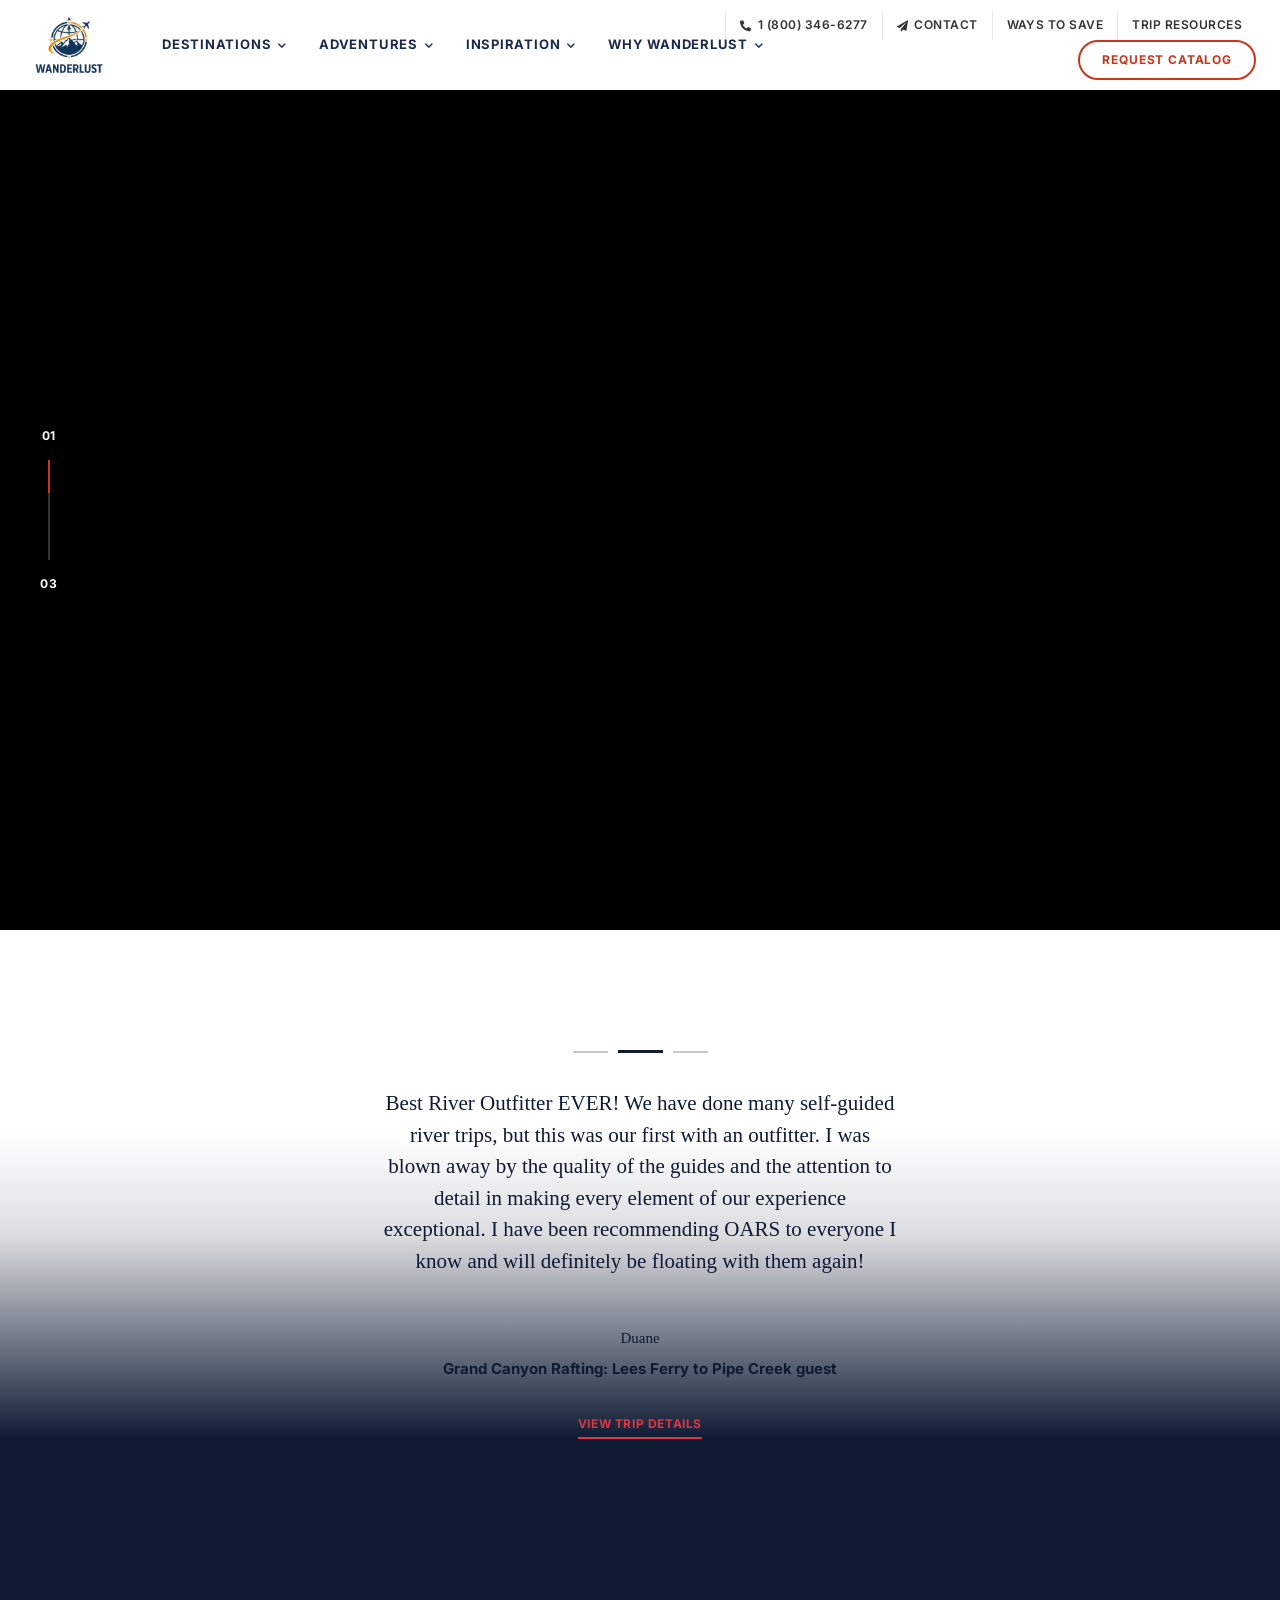
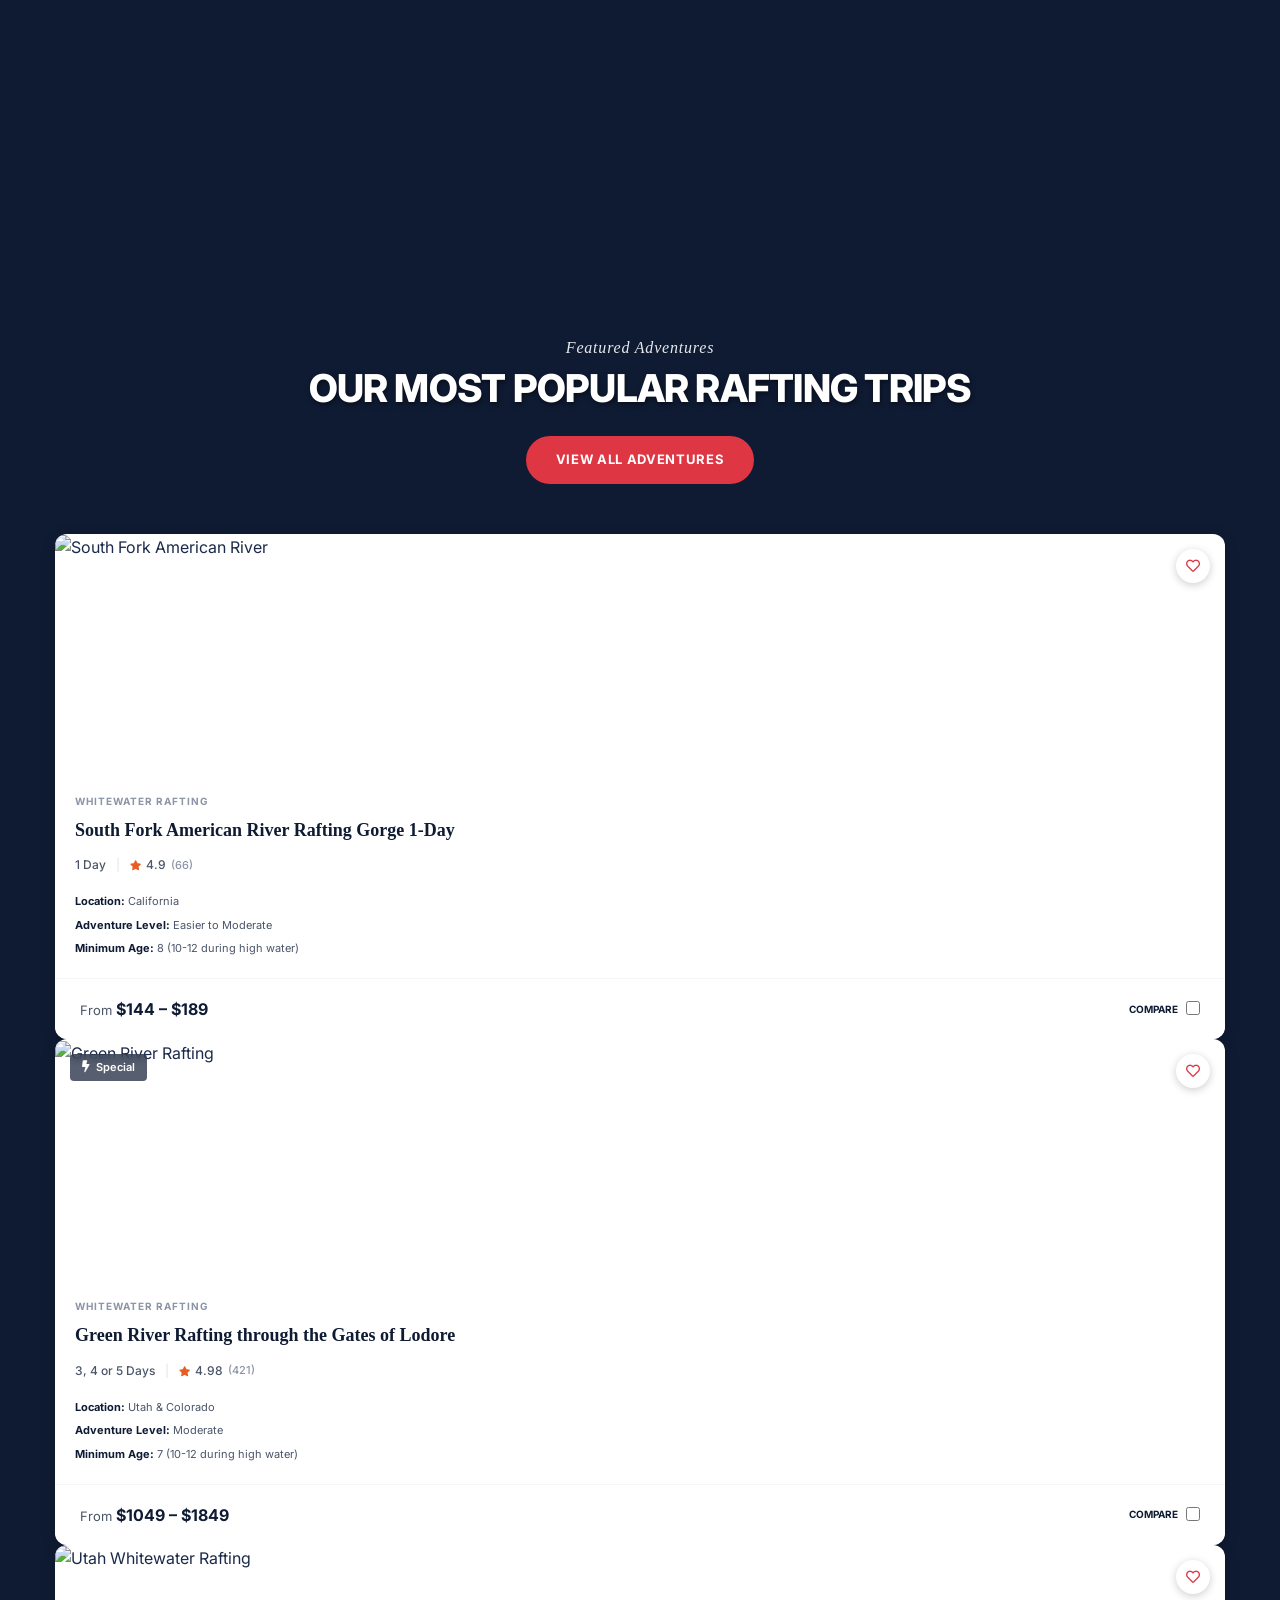
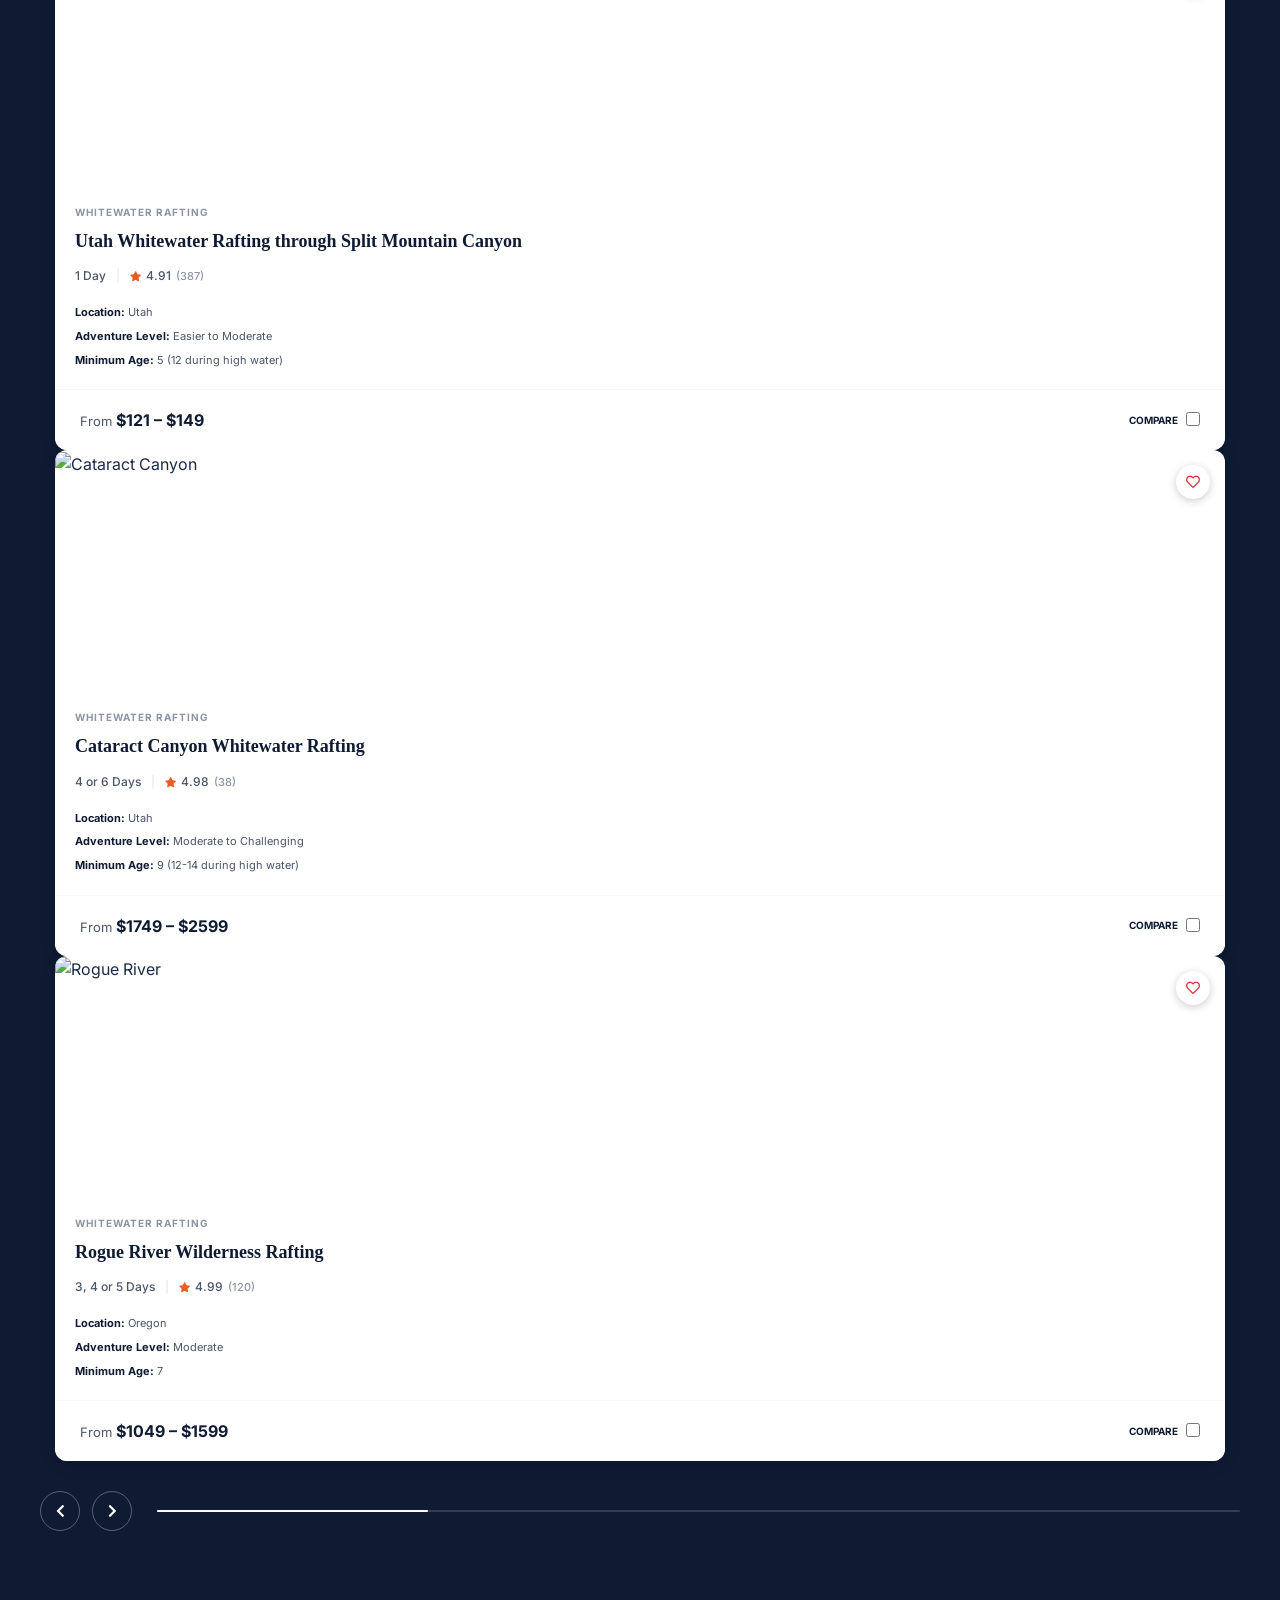
==== index.html @ 6ab1f6bd "first commit" ====
<!DOCTYPE html>
<html lang="en">

<head>
    <meta charset="UTF-8">
    <meta name="viewport" content="width=device-width, initial-scale=1.0">
    <title>Wanderlust Travel — Explore the World</title>
    <meta name="description"
        content="Discover breathtaking destinations, thrilling adventures, and unforgettable travel experiences with Wanderlust Travel.">

    <!-- Favicon -->
    <link rel="icon" href="image/logo.png" type="image/png">

    <!-- Google Fonts -->
    <link href="https://fonts.googleapis.com/css2?family=Inter:wght@300;400;500;600;700;800&display=swap"
        rel="stylesheet">

    <!-- Bootstrap 4.6 CSS -->
    <link rel="stylesheet" href="https://cdn.jsdelivr.net/npm/bootstrap@4.6.2/dist/css/bootstrap.min.css">

    <!-- Font Awesome -->
    <link rel="stylesheet" href="https://cdnjs.cloudflare.com/ajax/libs/font-awesome/5.15.4/css/all.min.css">

    <!-- Slick Slider CSS -->
    <link rel="stylesheet" type="text/css" href="https://cdn.jsdelivr.net/npm/slick-carousel@1.8.1/slick/slick.css" />
    <link rel="stylesheet" type="text/css"
        href="https://cdn.jsdelivr.net/npm/slick-carousel@1.8.1/slick/slick-theme.css" />

    <!-- Custom CSS -->
    <link rel="stylesheet" href="css/style.css">
</head>

<body>

    <!-- ====== HEADER ====== -->
    <header class="site-header" id="site-header">
        <div class="header-inner">

            <!-- Left: Logo + Nav -->
            <div class="header-left">

                <!-- Logo -->
                <a href="index.html" class="header-logo" id="header-logo">
                    <img src="image/logo.png" alt="Wanderlust Travel">
                </a>

                <!-- Primary Nav -->
                <nav class="primary-nav" id="primary-nav">
                    <ul class="primary-nav__list">

                        <li class="primary-nav__item">
                            <a href="#" class="primary-nav__link">
                                Destinations <i class="fas fa-chevron-down"></i>
                            </a>
                            <ul class="primary-nav__dropdown">
                                <li><a href="#" class="primary-nav__dropdown-link">Asia</a></li>
                                <li><a href="#" class="primary-nav__dropdown-link">Europe</a></li>
                                <li><a href="#" class="primary-nav__dropdown-link">Africa</a></li>
                                <li><a href="#" class="primary-nav__dropdown-link">South America</a></li>
                                <li><a href="#" class="primary-nav__dropdown-link">North America</a></li>
                                <li><a href="#" class="primary-nav__dropdown-link">Australia &amp; Oceania</a></li>
                            </ul>
                        </li>

                        <li class="primary-nav__item">
                            <a href="#" class="primary-nav__link">
                                Adventures <i class="fas fa-chevron-down"></i>
                            </a>
                            <ul class="primary-nav__dropdown">
                                <li><a href="#" class="primary-nav__dropdown-link">Rafting</a></li>
                                <li><a href="#" class="primary-nav__dropdown-link">Hiking &amp; Trekking</a></li>
                                <li><a href="#" class="primary-nav__dropdown-link">Safari Tours</a></li>
                                <li><a href="#" class="primary-nav__dropdown-link">Wildlife &amp; Nature</a></li>
                                <li><a href="#" class="primary-nav__dropdown-link">Cultural Journeys</a></li>
                            </ul>
                        </li>

                        <li class="primary-nav__item">
                            <a href="#" class="primary-nav__link">
                                Inspiration <i class="fas fa-chevron-down"></i>
                            </a>
                            <ul class="primary-nav__dropdown">
                                <li><a href="#" class="primary-nav__dropdown-link">Travel Stories</a></li>
                                <li><a href="#" class="primary-nav__dropdown-link">Photo Gallery</a></li>
                                <li><a href="#" class="primary-nav__dropdown-link">Travel Blog</a></li>
                                <li><a href="#" class="primary-nav__dropdown-link">Videos</a></li>
                            </ul>
                        </li>

                        <li class="primary-nav__item">
                            <a href="#" class="primary-nav__link">
                                Why Wanderlust <i class="fas fa-chevron-down"></i>
                            </a>
                            <ul class="primary-nav__dropdown">
                                <li><a href="#" class="primary-nav__dropdown-link">About Us</a></li>
                                <li><a href="#" class="primary-nav__dropdown-link">Our Guides</a></li>
                                <li><a href="#" class="primary-nav__dropdown-link">Testimonials</a></li>
                                <li><a href="#" class="primary-nav__dropdown-link">Safety &amp; Trust</a></li>
                            </ul>
                        </li>
                    </ul>

                    <!-- Mobile utility links (shown inside nav on mobile) -->
                    <div class="mobile-utils">
                        <a href="tel:+18003466277"><i class="fas fa-phone-alt"></i> 1 (800) 346-6277</a>
                        <a href="#"><i class="fas fa-paper-plane"></i> Contact</a>
                        <a href="#"><i class="fas fa-tag"></i> Ways to Save</a>
                        <a href="#"><i class="fas fa-book-open"></i> Trip Resources</a>
                    </div>

                    <!-- Mobile CTA -->
                    <a href="#" class="header-cta mobile-cta">Request Catalog</a>
                </nav>
            </div>

            <!-- Right: Utility links + CTA -->
            <div class="header-right">
                <div class="header-utils">
                    <a href="tel:+18003466277" class="header-utils__item">
                        <i class="fas fa-phone-alt"></i>
                        1 (800) 346-6277
                    </a>
                    <a href="#" class="header-utils__item">
                        <i class="fas fa-paper-plane"></i>
                        Contact
                    </a>
                    <a href="#" class="header-utils__item">
                        Ways to Save
                    </a>
                    <a href="#" class="header-utils__item">
                        Trip Resources
                    </a>
                </div>
                <a href="#" class="header-cta desktop-cta" id="header-cta">Request Catalog</a>
            </div>

            <!-- Mobile Hamburger -->
            <button class="mobile-toggle" id="mobile-toggle" aria-label="Toggle Navigation">
                <span></span>
                <span></span>
                <span></span>
            </button>
        </div>
    </header>

    <!-- Colorful Stripe -->
    <div class="header-stripe">
        <span></span>
        <span></span>
        <span></span>
        <span></span>
        <span></span>
    </div>

    <!-- Nav Overlay (mobile) -->
    <div class="nav-overlay" id="nav-overlay"></div>


    <!-- ====== HERO SLIDER ====== -->
    <section class="hero-section">
        <div class="hero-slider" id="hero-slider">
            <!-- Slide 1 -->
            <div class="hero-slide">
                <div class="hero-slide-bg"
                    style="background-image: url('https://media.oars.com/wp-content/uploads/2026/02/03142142/MFS-homepage26-1-1680x900.jpg');">
                </div>
                <div class="hero-slide-overlay"></div>
                <div class="hero-slide-inner">
                    <div class="hero-title-wrapper">
                        <h1 class="hero-title">THE WORLD'S BEST<br>RAFTING ADVENTURES</h1>
                    </div>
                    <div class="hero-details-wrapper">
                        <div class="hero-details-line"></div>
                        <div class="hero-details">
                            <h3 class="hero-details-title">Explore Grand Canyon with OARS</h3>
                            <p class="hero-details-location">Location: <span>Grand Canyon, AZ</span></p>
                            <a href="#" class="hero-details-link">VIEW DETAILS <i class="fas fa-chevron-right"
                                    style="margin-left: 5px; font-size: 10px;"></i></a>
                        </div>
                    </div>
                </div>
            </div>

            <!-- Slide 2 -->
            <div class="hero-slide">
                <div class="hero-slide-bg"
                    style="background-image: url('https://media.oars.com/wp-content/uploads/2026/02/03142142/MFS-homepage26-1-1680x900.jpg'); filter: hue-rotate(45deg);">
                </div>
                <div class="hero-slide-overlay"></div>
                <div class="hero-slide-inner">
                    <div class="hero-title-wrapper">
                        <h1 class="hero-title">UNFORGETTABLE<br>WILDERNESS JOURNEYS</h1>
                    </div>
                    <div class="hero-details-wrapper">
                        <div class="hero-details-line"></div>
                        <div class="hero-details">
                            <h3 class="hero-details-title">Middle Fork of the Salmon</h3>
                            <p class="hero-details-location">Location: <span>Idaho, USA</span></p>
                            <a href="#" class="hero-details-link">VIEW DETAILS <i class="fas fa-chevron-right"
                                    style="margin-left: 5px; font-size: 10px;"></i></a>
                        </div>
                    </div>
                </div>
            </div>

            <!-- Slide 3 -->
            <div class="hero-slide">
                <div class="hero-slide-bg"
                    style="background-image: url('https://media.oars.com/wp-content/uploads/2026/02/03142142/MFS-homepage26-1-1680x900.jpg'); filter: hue-rotate(-45deg);">
                </div>
                <div class="hero-slide-overlay"></div>
                <div class="hero-slide-inner">
                    <div class="hero-title-wrapper">
                        <h1 class="hero-title">EXPERIENCE EPIC<br>WHITEWATER RAPIDS</h1>
                    </div>
                    <div class="hero-details-wrapper">
                        <div class="hero-details-line"></div>
                        <div class="hero-details">
                            <h3 class="hero-details-title">Cataract Canyon Expeditions</h3>
                            <p class="hero-details-location">Location: <span>Moab, UT</span></p>
                            <a href="#" class="hero-details-link">VIEW DETAILS <i class="fas fa-chevron-right"
                                    style="margin-left: 5px; font-size: 10px;"></i></a>
                        </div>
                    </div>
                </div>
            </div>
        </div>

        <!-- Left Pagination Nav -->
        <div class="hero-slider-nav">
            <span class="slider-nav-current">01</span>
            <div class="slider-nav-progress">
                <div class="slider-nav-progress-bar"></div>
            </div>
            <span class="slider-nav-total">03</span>
        </div>
    </section>

    <!-- ====== FEATURED ADVENTURES ====== -->
    <section class="featured-section"
        style="background-image: url('https://media.oars.com/wp-content/uploads/2022/11/21011009/oars-homepage-bg.jpg');">


        <!-- ====== TESTIMONIAL HERO ====== -->
        <section class="testimonial-hero">
            <div class="testimonial-hero-overlay"></div>
            <div class="container testimonial-hero-container text-center">
                <div class="testimonial-decorative-line">
                    <span></span><span class="active"></span><span></span>
                </div>
                <h3 class="testimonial-quote">
                    Best River Outfitter EVER! We have done many self-guided<br>river trips, but this was our first with
                    an outfitter. I was<br>blown away by the quality of the guides and the attention to<br>detail in
                    making every element of our experience<br>exceptional. I have been recommending OARS to everyone
                    I<br>know and will definitely be floating with them again!
                </h3>
                <div class="testimonial-author">Duane</div>
                <div class="testimonial-trip">Grand Canyon Rafting: Lees Ferry to Pipe Creek guest</div>
                <a href="#" class="testimonial-link">VIEW TRIP DETAILS</a>
            </div>
        </section>



        <div class="featured-overlay"></div>
        <div class="container-fluid featured-container">
            <div class="featured-header text-center">
                <p class="featured-subtitle">Featured Adventures</p>
                <h2 class="featured-title">OUR MOST POPULAR RAFTING TRIPS</h2>
                <a href="#" class="btn-primary">VIEW ALL ADVENTURES</a>
            </div>

            <div class="featured-slider-wrapper">
                <div class="featured-slider" id="featured-slider">

                    <!-- Card 1 -->
                    <div class="trip-card-wrapper">
                        <div class="trip-card">
                            <div class="trip-img-box">
                                <img src="https://media.oars.com/wp-content/uploads/2024/07/11073043/SFA_Outpost-16-scaled.jpg"
                                    alt="South Fork American River">
                                <div class="trip-favorite"><i class="far fa-heart"></i></div>
                            </div>
                            <div class="trip-body">
                                <p class="trip-category">WHITEWATER RAFTING</p>
                                <h4 class="trip-name">South Fork American River Rafting Gorge 1-Day</h4>
                                <div class="trip-stats">
                                    <span>1 Day</span> <span class="sep">|</span>
                                    <span class="rating"><i class="fas fa-star"></i> 4.9 <span
                                            class="reviews">(66)</span></span>
                                </div>
                                <ul class="trip-details-list">
                                    <li><strong>Location:</strong> California</li>
                                    <li><strong>Adventure Level:</strong> Easier to Moderate</li>
                                    <li><strong>Minimum Age:</strong> 8 (10-12 during high water)</li>
                                </ul>
                            </div>
                            <div class="trip-footer">
                                <div class="trip-price">From <strong>$144 – $189</strong></div>
                                <div class="trip-compare">
                                    <label>
                                        COMPARE <input type="checkbox">
                                    </label>
                                </div>
                            </div>
                        </div>
                    </div>

                    <!-- Card 2 -->
                    <div class="trip-card-wrapper">
                        <div class="trip-card">
                            <div class="trip-img-box">
                                <div class="trip-badge"><i class="fas fa-bolt"></i> Special</div>
                                <img src="https://media.oars.com/wp-content/uploads/2015/12/20233352/CAT-featured.jpg"
                                    alt="Green River Rafting">
                                <div class="trip-favorite"><i class="far fa-heart"></i></div>
                            </div>
                            <div class="trip-body">
                                <p class="trip-category">WHITEWATER RAFTING</p>
                                <h4 class="trip-name">Green River Rafting through the Gates of Lodore</h4>
                                <div class="trip-stats">
                                    <span>3, 4 or 5 Days</span> <span class="sep">|</span>
                                    <span class="rating"><i class="fas fa-star"></i> 4.98 <span
                                            class="reviews">(421)</span></span>
                                </div>
                                <ul class="trip-details-list">
                                    <li><strong>Location:</strong> Utah & Colorado</li>
                                    <li><strong>Adventure Level:</strong> Moderate</li>
                                    <li><strong>Minimum Age:</strong> 7 (10-12 during high water)</li>
                                </ul>
                            </div>
                            <div class="trip-footer">
                                <div class="trip-price">From <strong>$1049 – $1849</strong></div>
                                <div class="trip-compare">
                                    <label>
                                        COMPARE <input type="checkbox">
                                    </label>
                                </div>
                            </div>
                        </div>
                    </div>

                    <!-- Card 3 -->
                    <div class="trip-card-wrapper">
                        <div class="trip-card">
                            <div class="trip-img-box">
                                <img src="https://media.oars.com/wp-content/uploads/2024/07/11073043/SFA_Outpost-16-scaled.jpg"
                                    alt="Utah Whitewater Rafting">
                                <div class="trip-favorite"><i class="far fa-heart"></i></div>
                            </div>
                            <div class="trip-body">
                                <p class="trip-category">WHITEWATER RAFTING</p>
                                <h4 class="trip-name">Utah Whitewater Rafting through Split Mountain Canyon</h4>
                                <div class="trip-stats">
                                    <span>1 Day</span> <span class="sep">|</span>
                                    <span class="rating"><i class="fas fa-star"></i> 4.91 <span
                                            class="reviews">(387)</span></span>
                                </div>
                                <ul class="trip-details-list">
                                    <li><strong>Location:</strong> Utah</li>
                                    <li><strong>Adventure Level:</strong> Easier to Moderate</li>
                                    <li><strong>Minimum Age:</strong> 5 (12 during high water)</li>
                                </ul>
                            </div>
                            <div class="trip-footer">
                                <div class="trip-price">From <strong>$121 – $149</strong></div>
                                <div class="trip-compare">
                                    <label>
                                        COMPARE <input type="checkbox">
                                    </label>
                                </div>
                            </div>
                        </div>
                    </div>

                    <!-- Card 4 -->
                    <div class="trip-card-wrapper">
                        <div class="trip-card">
                            <div class="trip-img-box">
                                <img src="https://media.oars.com/wp-content/uploads/2015/12/20233352/CAT-featured.jpg"
                                    alt="Cataract Canyon">
                                <div class="trip-favorite"><i class="far fa-heart"></i></div>
                            </div>
                            <div class="trip-body">
                                <p class="trip-category">WHITEWATER RAFTING</p>
                                <h4 class="trip-name">Cataract Canyon Whitewater Rafting</h4>
                                <div class="trip-stats">
                                    <span>4 or 6 Days</span> <span class="sep">|</span>
                                    <span class="rating"><i class="fas fa-star"></i> 4.98 <span
                                            class="reviews">(38)</span></span>
                                </div>
                                <ul class="trip-details-list">
                                    <li><strong>Location:</strong> Utah</li>
                                    <li><strong>Adventure Level:</strong> Moderate to Challenging</li>
                                    <li><strong>Minimum Age:</strong> 9 (12-14 during high water)</li>
                                </ul>
                            </div>
                            <div class="trip-footer">
                                <div class="trip-price">From <strong>$1749 – $2599</strong></div>
                                <div class="trip-compare">
                                    <label>
                                        COMPARE <input type="checkbox">
                                    </label>
                                </div>
                            </div>
                        </div>
                    </div>

                    <!-- Card 5 (for scrolling) -->
                    <div class="trip-card-wrapper">
                        <div class="trip-card">
                            <div class="trip-img-box">
                                <img src="https://media.oars.com/wp-content/uploads/2024/07/11073043/SFA_Outpost-16-scaled.jpg"
                                    alt="Rogue River">
                                <div class="trip-favorite"><i class="far fa-heart"></i></div>
                            </div>
                            <div class="trip-body">
                                <p class="trip-category">WHITEWATER RAFTING</p>
                                <h4 class="trip-name">Rogue River Wilderness Rafting</h4>
                                <div class="trip-stats">
                                    <span>3, 4 or 5 Days</span> <span class="sep">|</span>
                                    <span class="rating"><i class="fas fa-star"></i> 4.99 <span
                                            class="reviews">(120)</span></span>
                                </div>
                                <ul class="trip-details-list">
                                    <li><strong>Location:</strong> Oregon</li>
                                    <li><strong>Adventure Level:</strong> Moderate</li>
                                    <li><strong>Minimum Age:</strong> 7</li>
                                </ul>
                            </div>
                            <div class="trip-footer">
                                <div class="trip-price">From <strong>$1049 – $1599</strong></div>
                                <div class="trip-compare">
                                    <label>
                                        COMPARE <input type="checkbox">
                                    </label>
                                </div>
                            </div>
                        </div>
                    </div>

                </div>

                <!-- Custom Slider Controls -->
                <div class="featured-slider-controls">
                    <div class="featured-nav-arrows">
                        <button class="featured-prev"><i class="fas fa-chevron-left"></i></button>
                        <button class="featured-next"><i class="fas fa-chevron-right"></i></button>
                    </div>
                    <div class="featured-progress-bar">
                        <div class="featured-progress-fill"></div>
                    </div>
                </div>
            </div>
        </div>
    </section>



    <!-- jQuery first, then Popper.js, then Bootstrap JS -->
    <script src="https://code.jquery.com/jquery-3.6.0.min.js"></script>
    <script src="https://cdn.jsdelivr.net/npm/popper.js@1.16.1/dist/umd/popper.min.js"></script>
    <script src="https://cdn.jsdelivr.net/npm/bootstrap@4.6.2/dist/js/bootstrap.min.js"></script>

    <!-- Slick Slider JS -->
    <script type="text/javascript" src="https://cdn.jsdelivr.net/npm/slick-carousel@1.8.1/slick/slick.min.js"></script>

    <!-- Custom JS -->
    <script src="js/main.js"></script>
</body>

</html>
---- css/style.css ----
/* ============================================
   CSS VARIABLES — All colors controlled here
   ============================================ */
:root {
    /* ── Primary Colors ── */
    --color-primary: #1B2A4A;
    --color-primary-dark: #0F1B33;
    --color-primary-light: #2C3E6B;

    /* ── Accent / CTA ── */
    --color-accent: #C8371B;
    /* Red for CTA border */
    --color-accent-hover: #A52D15;
    --color-accent-light: #E8621A;
    /* Orange */

    /* ── Neutral Colors ── */
    --color-white: #FFFFFF;
    --color-light-gray: #F5F6F8;
    --color-gray: #8C95A6;
    --color-dark-gray: #4A5568;
    --color-black: #111111;

    /* ── Header Specific ── */
    --header-bg: #FFFFFF;
    --header-text: #1B2A4A;
    --header-link: #1B2A4A;
    --header-link-hover: #C8371B;
    --header-border: #E8E8E8;
    --header-util-color: #333333;
    --header-util-hover: #C8371B;

    /* ── CTA Button ── */
    --cta-border: #C8371B;
    --cta-text: #C8371B;
    --cta-bg: transparent;
    --cta-hover-bg: #C8371B;
    --cta-hover-text: #FFFFFF;

    /* ── Stripe Colors ── */
    --stripe-1: #E85D24;
    /* Orange */
    --stripe-2: #F5A623;
    /* Amber */
    --stripe-3: #3B7DD8;
    /* Blue */
    --stripe-4: #1B2A4A;
    /* Navy */
    --stripe-5: #6ABF4B;
    /* Green */

    /* ── Shadows ── */
    --shadow-sm: 0 1px 3px rgba(0, 0, 0, 0.06);
    --shadow-md: 0 2px 8px rgba(0, 0, 0, 0.10);

    /* ── Border Radius ── */
    --radius-sm: 4px;
    --radius-full: 50px;

    /* ── Transitions ── */
    --transition-fast: 0.2s ease;
    --transition-base: 0.3s ease;

    /* ── Typography ── */
    --font-primary: 'Inter', sans-serif;
}


/* ============================================
   RESET & BASE
   ============================================ */
*,
*::before,
*::after {
    margin: 0;
    padding: 0;
    box-sizing: border-box;
}

body {
    font-family: var(--font-primary);
    color: var(--header-text);
    background-color: var(--color-light-gray);
    -webkit-font-smoothing: antialiased;
}

a {
    text-decoration: none;
    color: inherit;
    transition: color var(--transition-fast);
}

a:hover {
    text-decoration: none;
}

ul {
    list-style: none;
    margin: 0;
    padding: 0;
}

img {
    max-width: 100%;
    height: auto;
}


/* ============================================
   HEADER — Single white bar
   ============================================ */
.site-header {
    background-color: var(--header-bg);
    border-bottom: unset;
    position: sticky;
    top: 0;
    z-index: 1000;
    box-shadow: var(--shadow-sm);
}

.header-inner {
    display: flex;
    align-items: center;
    justify-content: space-between;
    max-width: 1400px;
    margin: 0 auto;
    padding: 0 24px;
    min-height: 60px;
}


/* ── Left: Logo + Nav ── */
.header-left {
    display: flex;
    align-items: center;
    gap: 32px;
}

/* Logo */
.header-logo {
    display: flex;
    align-items: center;
    flex-shrink: 0;
}

.header-logo img {
    height: 90px;
    width: auto;
    object-fit: contain;
}


/* ── Primary Nav ── */
.primary-nav {
    display: flex;
    align-items: center;
}

.primary-nav__list {
    display: flex;
    align-items: center;
    gap: 0;
}

.primary-nav__item {
    position: relative;
}

.primary-nav__link {
    display: flex;
    align-items: center;
    gap: 5px;
    padding: 18px 16px;
    font-size: 13px;
    font-weight: 700;
    color: var(--header-link);
    text-transform: uppercase;
    letter-spacing: 0.06em;
    white-space: nowrap;
    cursor: pointer;
    transition: color var(--transition-fast);
}

.primary-nav__link i.fa-chevron-down {
    font-size: 9px;
    margin-left: 2px;
    transition: transform var(--transition-fast);
}

.primary-nav__link:hover {
    color: var(--header-link-hover);
}

.primary-nav__item:hover>.primary-nav__link i.fa-chevron-down {
    transform: rotate(180deg);
}


/* ── Dropdown ── */
.primary-nav__dropdown {
    position: absolute;
    top: 100%;
    left: 0;
    min-width: 220px;
    background-color: var(--header-bg);
    border: 1px solid var(--header-border);
    border-top: 3px solid var(--color-accent);
    box-shadow: var(--shadow-md);
    opacity: 0;
    visibility: hidden;
    transform: translateY(6px);
    transition: opacity var(--transition-base), transform var(--transition-base), visibility var(--transition-base);
    padding: 6px 0;
    z-index: 100;
}

.primary-nav__item:hover>.primary-nav__dropdown {
    opacity: 1;
    visibility: visible;
    transform: translateY(0);
}

.primary-nav__dropdown-link {
    display: block;
    padding: 9px 20px;
    font-size: 13px;
    font-weight: 500;
    color: var(--header-text);
    transition: background-color var(--transition-fast), color var(--transition-fast);
}

.primary-nav__dropdown-link:hover {
    background-color: var(--color-light-gray);
    color: var(--color-accent);
}


/* ── Right: Utility links + CTA ── */
.header-right {
    display: flex;
    align-items: end;
    gap: 0;
    flex-direction: column;
}

.header-utils {
    display: flex;
    align-items: center;
    gap: 0;
}

.header-utils__item {
    display: flex;
    align-items: center;
    gap: 6px;
    padding: 6px 14px;
    font-size: 12px;
    font-weight: 600;
    color: var(--header-util-color);
    text-transform: uppercase;
    letter-spacing: 0.04em;
    white-space: nowrap;
    border-right: 1px solid var(--header-border);
    transition: color var(--transition-fast);
}

.header-utils__item:first-child {
    border-left: 1px solid var(--header-border);
}

.header-utils__item:last-child {
    border-right: none;
}

.header-utils__item i {
    font-size: 11px;
    color: var(--header-util-color);
}

.header-utils__item:hover {
    color: var(--header-util-hover);
}

.header-utils__item:hover i {
    color: var(--header-util-hover);
}


/* ── CTA Button (outline) ── */
.header-cta {
    display: inline-flex;
    align-items: center;
    gap: 0;
    margin-left: 18px;
    padding: 9px 22px;
    font-size: 12px;
    font-weight: 700;
    color: var(--cta-text);
    background-color: var(--cta-bg);
    border: 2px solid var(--cta-border);
    border-radius: var(--radius-full);
    text-transform: uppercase;
    letter-spacing: 0.07em;
    cursor: pointer;
    white-space: nowrap;
    transition: background-color var(--transition-fast), color var(--transition-fast), box-shadow var(--transition-fast);
}

.header-cta:hover {
    background-color: var(--cta-hover-bg);
    color: var(--cta-hover-text);
    box-shadow: 0 2px 10px rgba(200, 55, 27, 0.25);
}


/* ── Colorful Stripe ── */
.header-stripe {
    display: flex;
    height: 5px;
    display: none;
}

.header-stripe span {
    flex: 1;
}

.header-stripe span:nth-child(1) {
    background-color: var(--stripe-1);
}

.header-stripe span:nth-child(2) {
    background-color: var(--stripe-2);
}

.header-stripe span:nth-child(3) {
    background-color: var(--stripe-3);
}

.header-stripe span:nth-child(4) {
    background-color: var(--stripe-4);
}

.header-stripe span:nth-child(5) {
    background-color: var(--stripe-5);
}


/* ── Mobile Toggle ── */
.mobile-toggle {
    display: none;
    flex-direction: column;
    gap: 5px;
    cursor: pointer;
    padding: 8px;
    background: none;
    border: none;
    z-index: 1100;
}

.mobile-toggle span {
    display: block;
    width: 24px;
    height: 2.5px;
    background-color: var(--header-text);
    border-radius: 2px;
    transition: transform var(--transition-base), opacity var(--transition-base);
}

.mobile-toggle.active span:nth-child(1) {
    transform: translateY(7.5px) rotate(45deg);
}

.mobile-toggle.active span:nth-child(2) {
    opacity: 0;
}

.mobile-toggle.active span:nth-child(3) {
    transform: translateY(-7.5px) rotate(-45deg);
}


/* ============================================
   RESPONSIVE
   ============================================ */
@media (max-width: 1199px) {
    .header-utils__item {
        padding: 6px 10px;
        font-size: 11px;
    }

    .primary-nav__link {
        padding: 18px 12px;
        font-size: 12px;
    }

    .header-left {
        gap: 20px;
    }
}

@media (max-width: 991px) {
    .mobile-toggle {
        display: flex;
    }

    .header-utils {
        display: none;
    }

    .header-cta.desktop-cta {
        display: none;
    }

    .primary-nav {
        position: fixed;
        top: 0;
        right: -320px;
        width: 300px;
        height: 100vh;
        background-color: var(--header-bg);
        flex-direction: column;
        align-items: flex-start;
        padding: 80px 0 30px;
        transition: right var(--transition-base);
        box-shadow: -4px 0 20px rgba(0, 0, 0, 0.12);
        overflow-y: auto;
        z-index: 1050;
        border-left: 1px solid var(--header-border);
    }

    .primary-nav.open {
        right: 0;
    }

    .primary-nav__list {
        flex-direction: column;
        width: 100%;
    }

    .primary-nav__link {
        width: 100%;
        padding: 14px 24px;
        border-bottom: 1px solid var(--header-border);
        justify-content: space-between;
        font-size: 14px;
    }

    .primary-nav__dropdown {
        position: static;
        opacity: 1;
        visibility: visible;
        transform: none;
        box-shadow: none;
        border: none;
        border-top: none;
        display: none;
        padding: 0;
        background-color: var(--color-light-gray);
    }

    .primary-nav__item.dropdown-open>.primary-nav__dropdown {
        display: block;
    }

    .primary-nav__dropdown-link {
        padding: 12px 24px 12px 40px;
        border-bottom: 1px solid var(--header-border);
    }

    /* Mobile util links inside nav */
    .mobile-utils {
        display: flex;
        flex-direction: column;
        width: 100%;
        border-top: 1px solid var(--header-border);
        margin-top: 8px;
        padding-top: 8px;
    }

    .mobile-utils a {
        display: flex;
        align-items: center;
        gap: 10px;
        padding: 12px 24px;
        font-size: 13px;
        font-weight: 600;
        color: var(--header-text);
        border-bottom: 1px solid var(--header-border);
    }

    .mobile-utils a i {
        width: 16px;
        text-align: center;
        color: var(--color-accent);
    }

    .mobile-utils a:hover {
        color: var(--color-accent);
    }

    .header-cta.mobile-cta {
        display: inline-flex;
        margin: 20px 24px;
        width: calc(100% - 48px);
        justify-content: center;
    }

    /* Overlay */
    .nav-overlay {
        display: none;
        position: fixed;
        inset: 0;
        background-color: rgba(0, 0, 0, 0.4);
        z-index: 1040;
        backdrop-filter: blur(2px);
    }

    .nav-overlay.active {
        display: block;
    }
}

@media (min-width: 992px) {
    .mobile-utils {
        display: none !important;
    }

    .header-cta.mobile-cta {
        display: none !important;
    }

    .nav-overlay {
        display: none !important;
    }
}

/* ============================================
   HERO SLIDER
   ============================================ */
.hero-section {
    position: relative;
    width: 100%;
    height: calc(100vh - 60px);
    min-height: 600px;
    background-color: #000;
    overflow: hidden;
}

.hero-slider,
.hero-slider .slick-list,
.hero-slider .slick-track,
.hero-slide {
    height: 100%;
}

.hero-slide {
    position: relative;
    display: flex !important;
    align-items: flex-end;
    justify-content: flex-start;
    padding-bottom: 80px;
    padding-left: 120px;
    /* Space for pagination */
}

.hero-slide-bg {
    position: absolute;
    inset: 0;
    background-size: cover;
    background-position: center;
    background-repeat: no-repeat;
    z-index: 0;
    transform: scale(1.05);
    transition: transform 6s ease;
}

.slick-active .hero-slide-bg {
    transform: scale(1);
}

.hero-slide-overlay {
    position: absolute;
    inset: 0;
    background: linear-gradient(to top, rgba(0, 0, 0, 0.6) 0%, rgba(0, 0, 0, 0.2) 40%, rgba(0, 0, 0, 0.1) 100%);
    z-index: 1;
}

.hero-slide-inner {
    position: relative;
    z-index: 2;
    display: flex;
    align-items: flex-end;
    width: 100%;
    max-width: 1400px;
}

/* Title Wrapper */
.hero-title-wrapper {
    flex-shrink: 0;
    margin-right: 30px;
}

.hero-title {
    font-size: clamp(3rem, 5vw, 5.5rem);
    font-weight: 800;
    color: var(--color-white);
    line-height: 1.05;
    letter-spacing: -0.02em;
    text-transform: uppercase;
    text-shadow: 2px 4px 10px rgba(0, 0, 0, 0.4);
    margin: 0;
}

/* Details Wrapper */
.hero-details-wrapper {
    display: flex;
    align-items: center;
    flex-grow: 1;
    margin-bottom: 25px;
    /* Align with bottom text line visually */
}

.hero-details-line {
    height: 1px;
    background-color: rgba(255, 255, 255, 0.4);
    flex-grow: 1;
    max-width: 150px;
    margin-right: 30px;
}

.hero-details {
    color: var(--color-white);
}

.hero-details-title {
    font-size: 16px;
    font-weight: 700;
    margin-bottom: 5px;
    letter-spacing: 0.02em;
    text-shadow: 1px 1px 3px rgba(0, 0, 0, 0.8);
}

.hero-details-location {
    font-size: 14px;
    font-weight: 400;
    color: rgba(255, 255, 255, 0.8);
    margin-bottom: 15px;
}

.hero-details-location span {
    color: var(--color-white);
    font-weight: 600;
}

.hero-details-link {
    display: inline-block;
    font-size: 13px;
    font-weight: 700;
    color: var(--color-white);
    text-transform: uppercase;
    letter-spacing: 0.1em;
    transition: color var(--transition-fast);
}

.hero-details-link:hover {
    color: var(--color-accent);
}

/* Pagination Nav */
.hero-slider-nav {
    position: absolute;
    left: 40px;
    top: 50%;
    transform: translateY(-50%);
    display: flex;
    flex-direction: column;
    align-items: center;
    z-index: 10;
    color: var(--color-white);
    font-weight: 700;
    font-size: 12px;
    letter-spacing: 0.05em;
}

.slider-nav-progress {
    width: 2px;
    height: 100px;
    background-color: rgba(255, 255, 255, 0.2);
    margin: 15px 0;
    position: relative;
}

.slider-nav-progress-bar {
    position: absolute;
    top: 0;
    left: 0;
    width: 100%;
    height: 33.33%;
    /* Will be updated via JS */
    background-color: var(--color-accent);
    transition: height 0.3s ease, top 0.3s ease;
}

/* Animations */
.hero-title,
.hero-details-line,
.hero-details {
    opacity: 0;
    transform: translateY(20px);
    transition: all 0.8s cubic-bezier(0.2, 0.8, 0.2, 1);
}

.hero-details-line {
    transform: scaleX(0);
    transform-origin: left;
}

.slick-active .hero-title {
    opacity: 1;
    transform: translateY(0);
    transition-delay: 0.3s;
}

.slick-active .hero-details-line {
    opacity: 1;
    transform: scaleX(1);
    transition-delay: 0.6s;
}

.slick-active .hero-details {
    opacity: 1;
    transform: translateY(0);
    transition-delay: 0.8s;
}

/* Responsive */
@media (max-width: 991px) {
    .hero-slide {
        padding-left: 60px;
        padding-bottom: 60px;
    }

    .hero-slider-nav {
        left: 15px;
    }

    .hero-title {
        font-size: 3rem;
    }

    .hero-slide-inner {
        flex-direction: column;
        align-items: flex-start;
    }

    .hero-details-wrapper {
        margin-top: 20px;
    }

    .hero-details-line {
        display: none;
    }
}

/* ============================================
   TESTIMONIAL HERO
   ============================================ */
.testimonial-hero {
    position: relative;
    padding: 120px 0 0;
    /* Large bottom padding to show background image */
    background-size: cover;
    background-position: center bottom;
    background-color: unset;
}

.testimonial-hero-overlay {
    position: absolute;
    inset: 0;
    /* This gradient transitions from solid white at top to transparent at bottom */
    background: linear-gradient(to bottom, #ffffff 0%, #ffffff 40%, rgba(255, 255, 255, 0.85) 60%, rgba(255, 255, 255, 0) 100%);
    z-index: 1;
}

.testimonial-hero-container {
    position: relative;
    z-index: 2;
    max-width: 900px;
    margin: 0 auto;
}

.testimonial-decorative-line {
    display: flex;
    align-items: center;
    justify-content: center;
    gap: 10px;
    margin-bottom: 35px;
}

.testimonial-decorative-line span {
    display: inline-block;
    height: 2px;
    background-color: #C0C8D1;
    /* Light grayish blue */
    width: 35px;
}

.testimonial-decorative-line span.active {
    background-color: var(--color-primary-dark);
    height: 3px;
    width: 45px;
}

.testimonial-quote {
    font-family: 'Georgia', 'Times New Roman', serif;
    font-size: clamp(1.4rem, 2.5vw, 1.85rem);
    line-height: 1.5;
    color: var(--color-primary-dark);
    margin-bottom: 50px;
    font-weight: 100 !important;
    font-size: 21px;
}

.testimonial-author {
    font-family: 'Georgia', 'Times New Roman', serif;
    font-size: 15px;
    color: var(--color-primary-dark);
    margin-bottom: 8px;
}

.testimonial-trip {
    font-size: 15px;
    font-weight: 700;
    color: var(--color-primary-dark);
    margin-bottom: 30px;
}

.testimonial-link {
    display: inline-block;
    font-size: 12px;
    font-weight: 700;
    color: #DE3643;
    /* Matching red button color from earlier */
    text-transform: uppercase;
    letter-spacing: 0.05em;
    padding-bottom: 4px;
    border-bottom: 2px solid #DE3643;
    transition: color var(--transition-fast), border-color var(--transition-fast);
}

.testimonial-link:hover {
    color: var(--color-primary-dark);
    border-color: var(--color-primary-dark);
}

/* Responsive */
@media (max-width: 991px) {
    .testimonial-hero {
        padding: 80px 0 200px;
    }

    .testimonial-quote {
        margin-bottom: 30px;
    }

    .testimonial-quote br {
        display: none;
        /* Let text wrap naturally on smaller screens */
    }
}

/* ============================================
   FEATURED ADVENTURES
   ============================================ */
.featured-section {
    position: relative;
    padding: 100px 0 120px;
    background-color: var(--color-primary-dark);
    background-size: cover;
    background-position: center;
    /* background-attachment: fixed; */
    color: var(--color-white);
    overflow: hidden;
    padding-top: 0;
}

.featured-overlay {
    position: absolute;
    inset: 0;
    background: linear-gradient(to bottom, rgb(15 27 51 / 0%) 0%, rgb(51 15 15 / 0%) 100%);
    z-index: 1;
}

.featured-container {
    position: relative;
    z-index: 2;
    max-width: 1500px;
    margin: 0 auto;
    padding: 0 40px;
}

.featured-header {
    margin-bottom: 50px;
    padding-top: 497px;
}

.featured-subtitle {
    font-family: 'Times New Roman', serif;
    font-style: italic;
    font-size: 16px;
    color: rgba(255, 255, 255, 0.9);
    margin-bottom: 5px;
    letter-spacing: 0.05em;
}

.featured-title {
    font-size: clamp(2rem, 3vw, 2.8rem);
    font-weight: 800;
    text-transform: uppercase;
    letter-spacing: -0.02em;
    margin-bottom: 25px;
    text-shadow: 1px 2px 5px rgba(0, 0, 0, 0.5);
}

.btn-primary {
    display: inline-block;
    background-color: #DE3643;
    color: #fff;
    padding: 14px 30px;
    border-radius: var(--radius-full);
    font-size: 13px;
    font-weight: 700;
    text-transform: uppercase;
    letter-spacing: 0.05em;
    transition: background-color var(--transition-fast), transform var(--transition-fast);
}

.btn-primary:hover {
    background-color: #c72e39;
    color: #fff;
    transform: translateY(-2px);
}

/* Slider */
.featured-slider-wrapper {
    position: relative;
}

.featured-slider .slick-list {
    margin: 0 -15px;
    /* Adjusting gap */
    padding-bottom: 20px;
}

.trip-card-wrapper {
    padding: 0 15px;
}

/* Card Design */
.trip-card {
    background-color: #fff;
    border-radius: 12px;
    overflow: hidden;
    color: var(--header-text);
    display: flex;
    flex-direction: column;
    height: 100%;
    transition: transform 0.3s ease, box-shadow 0.3s ease;
    box-shadow: 0 4px 15px rgba(0, 0, 0, 0.15);
}

.trip-card:hover {
    transform: translateY(-8px);
    box-shadow: 0 15px 35px rgba(0, 0, 0, 0.4);
}

.trip-img-box {
    position: relative;
    height: 240px;
    overflow: hidden;
}

.trip-img-box img {
    width: 100%;
    height: 100%;
    object-fit: cover;
    transition: transform 0.6s ease;
}

.trip-card:hover .trip-img-box img {
    transform: scale(1.08);
}

.trip-badge {
    position: absolute;
    top: 15px;
    left: 15px;
    background-color: rgba(15, 27, 51, 0.7);
    color: #fff;
    padding: 5px 12px;
    border-radius: 4px;
    font-size: 11px;
    font-weight: 600;
    z-index: 2;
    display: flex;
    align-items: center;
    gap: 6px;
    backdrop-filter: blur(4px);
}

.trip-badge i {
    font-size: 12px;
}

.trip-favorite {
    position: absolute;
    top: 15px;
    right: 15px;
    background-color: #fff;
    width: 34px;
    height: 34px;
    border-radius: 50%;
    display: flex;
    align-items: center;
    justify-content: center;
    color: #DE3643;
    font-size: 14px;
    z-index: 2;
    cursor: pointer;
    box-shadow: 0 2px 8px rgba(0, 0, 0, 0.2);
    transition: background-color 0.2s, color 0.2s, transform 0.2s;
}

.trip-favorite:hover {
    background-color: #DE3643;
    color: #fff;
    transform: scale(1.1);
}

.trip-body {
    padding: 25px 25px 20px;
    flex-grow: 1;
    display: flex;
    flex-direction: column;
}

.trip-category {
    font-size: 10px;
    font-weight: 700;
    color: #8C95A6;
    text-transform: uppercase;
    letter-spacing: 0.1em;
    margin-bottom: 10px;
}

.trip-name {
    font-family: 'Times New Roman', serif;
    font-size: 22px;
    font-weight: 700;
    line-height: 1.25;
    margin-bottom: 15px;
    color: var(--color-primary-dark);
}

.trip-stats {
    font-size: 12px;
    color: var(--color-dark-gray);
    margin-bottom: 18px;
    display: flex;
    align-items: center;
    gap: 10px;
    font-weight: 500;
}

.trip-stats .sep {
    color: #E8E8E8;
}

.trip-stats .rating {
    display: flex;
    align-items: center;
    gap: 5px;
}

.trip-stats .rating i {
    color: #E85D24;
    /* Adjusted to match orange star */
    font-size: 10px;
}

.trip-stats .rating .reviews {
    color: #8C95A6;
    font-size: 11px;
}

.trip-details-list {
    margin-top: auto;
    font-size: 11px;
    color: var(--color-dark-gray);
    line-height: 1.7;
}

.trip-details-list li {
    margin-bottom: 5px;
}

.trip-details-list strong {
    color: var(--color-primary-dark);
    font-weight: 700;
}

.trip-footer {
    padding: 18px 25px;
    border-top: 1px solid #F5F6F8;
    display: flex;
    align-items: center;
    justify-content: space-between;
    background-color: #fff;
    border-bottom-left-radius: 12px;
    border-bottom-right-radius: 12px;
}

.trip-price {
    font-size: 13px;
    color: var(--color-dark-gray);
}

.trip-price strong {
    font-size: 16px;
    color: var(--color-primary-dark);
    font-weight: 700;
}

.trip-compare {
    font-size: 10px;
    font-weight: 700;
    color: var(--color-primary-dark);
    text-transform: uppercase;
    display: flex;
    align-items: center;
}

.trip-compare label {
    display: flex;
    align-items: center;
    gap: 8px;
    margin: 0;
    cursor: pointer;
}

.trip-compare input {
    width: 14px;
    height: 14px;
    cursor: pointer;
    margin-top: -2px;
    accent-color: #DE3643;
}

/* Slider Controls Bottom */
.featured-slider-controls {
    display: flex;
    align-items: center;
    margin-top: 30px;
    gap: 25px;
}

.featured-nav-arrows {
    display: flex;
    gap: 12px;
}

.featured-nav-arrows button {
    width: 40px;
    height: 40px;
    border-radius: 50%;
    border: 1px solid rgba(255, 255, 255, 0.3);
    background: transparent;
    color: #fff;
    display: flex;
    align-items: center;
    justify-content: center;
    cursor: pointer;
    transition: all 0.2s;
    font-size: 14px;
}

.featured-nav-arrows button:hover {
    border-color: #fff;
    background-color: rgba(255, 255, 255, 0.1);
}

.featured-nav-arrows button.slick-disabled {
    opacity: 0.3;
    cursor: not-allowed;
    border-color: rgba(255, 255, 255, 0.2);
}

.featured-nav-arrows button.slick-disabled:hover {
    background: transparent;
}

.featured-progress-bar {
    flex-grow: 1;
    height: 2px;
    background-color: rgba(255, 255, 255, 0.15);
    position: relative;
    border-radius: 2px;
}

.featured-progress-fill {
    position: absolute;
    top: 0;
    left: 0;
    height: 100%;
    width: 25%;
    /* controlled by JS */
    background-color: #fff;
    transition: left 0.3s ease, width 0.3s ease;
    border-radius: 2px;
}

/* Responsive */
@media (max-width: 1400px) {
    .trip-body {
        padding: 20px 20px 15px;
    }

    .trip-name {
        font-size: 18px;
    }
}

@media (max-width: 1200px) {
    .trip-card-wrapper {
        padding: 0 10px;
    }

    .featured-container {
        padding: 0 20px;
    }
}

@media (max-width: 991px) {
    .featured-section {
        padding: 70px 0;
    }

    .featured-slider-controls {
        flex-direction: column-reverse;
        align-items: stretch;
        gap: 15px;
    }

    .featured-nav-arrows {
        justify-content: center;
    }
}
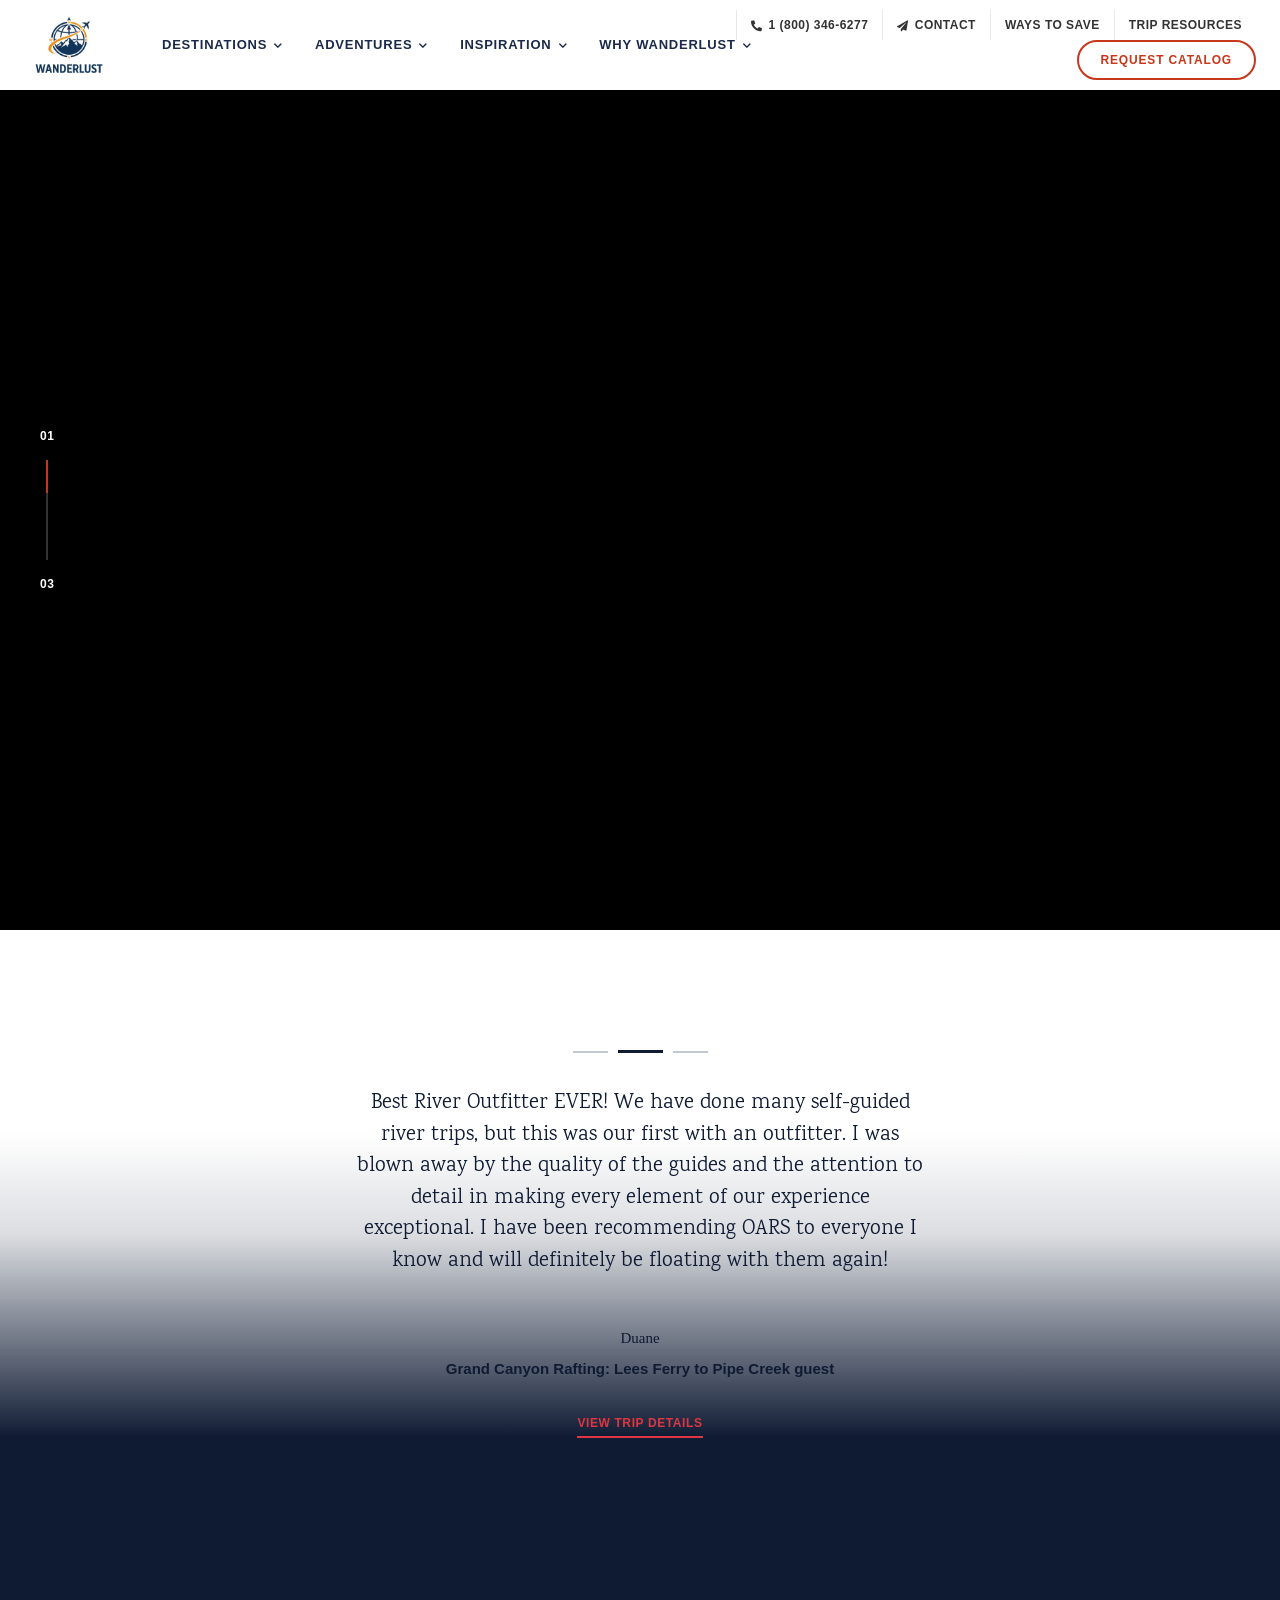
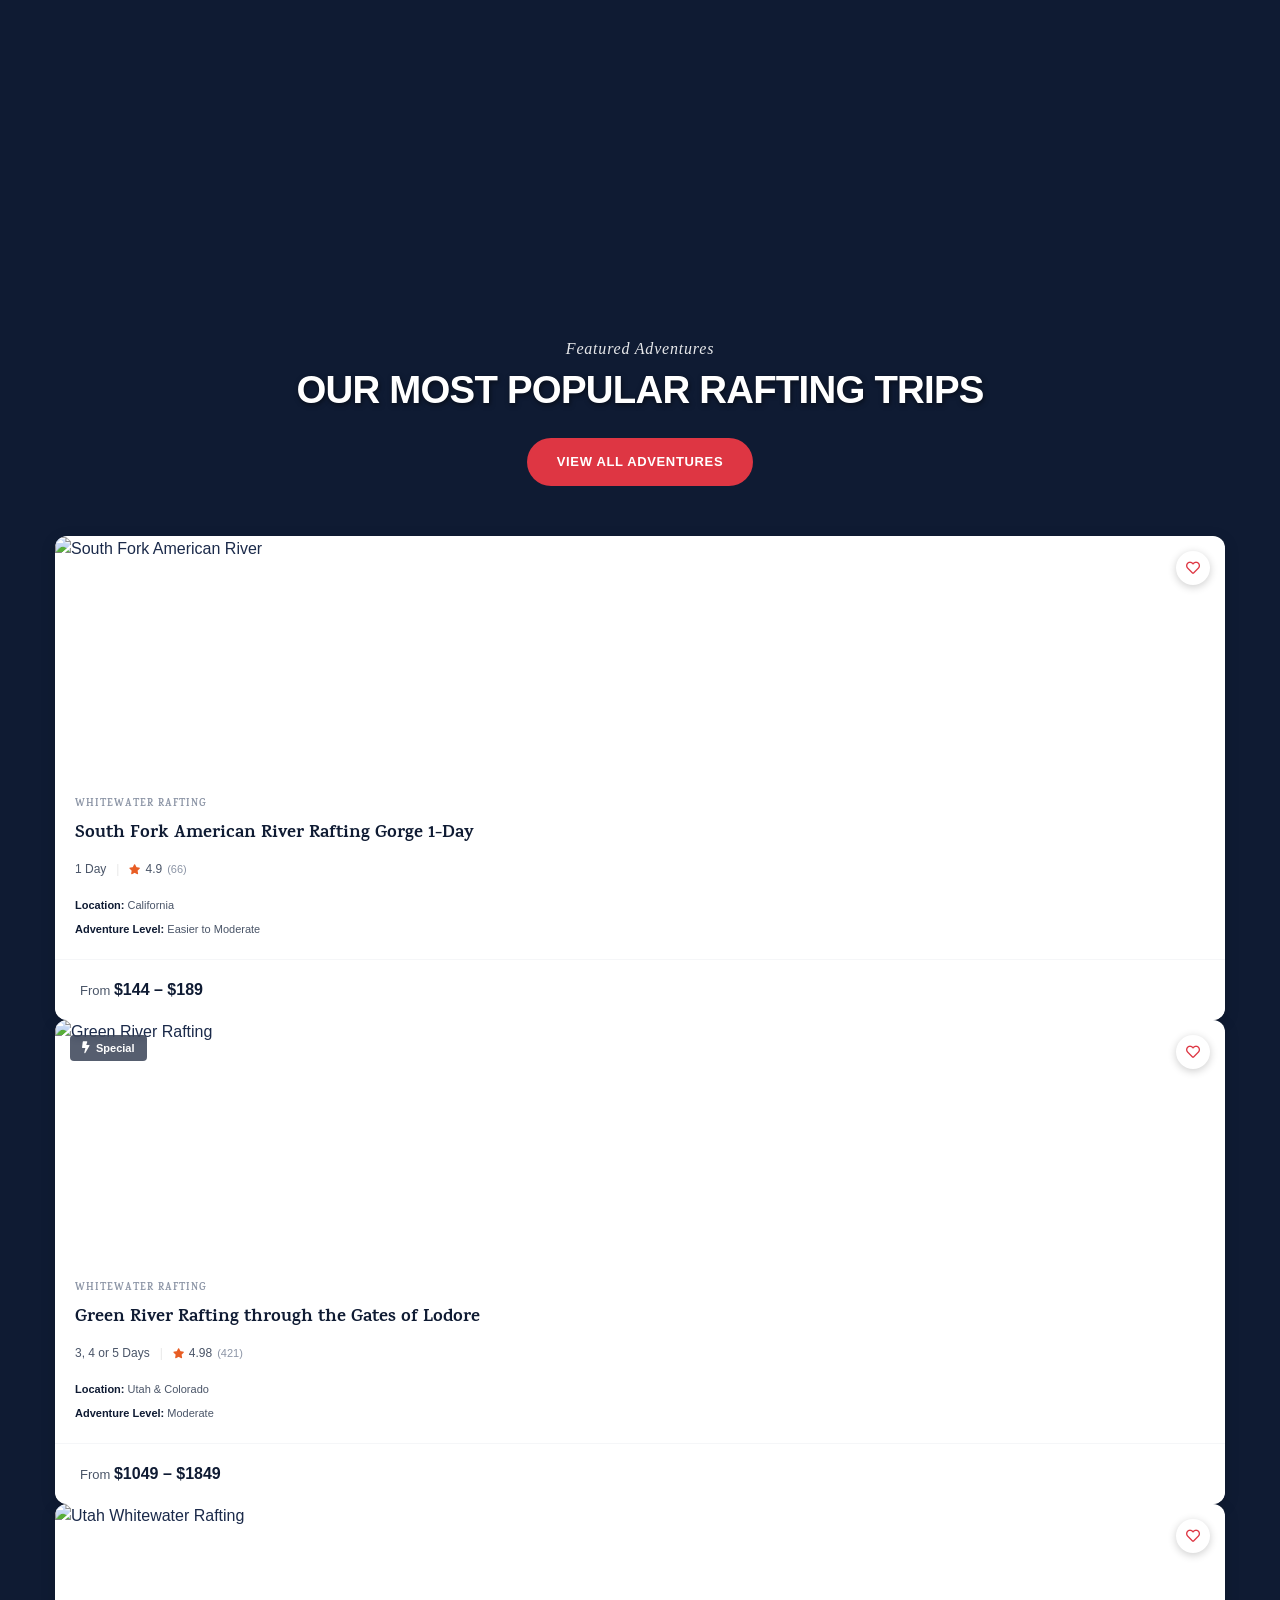
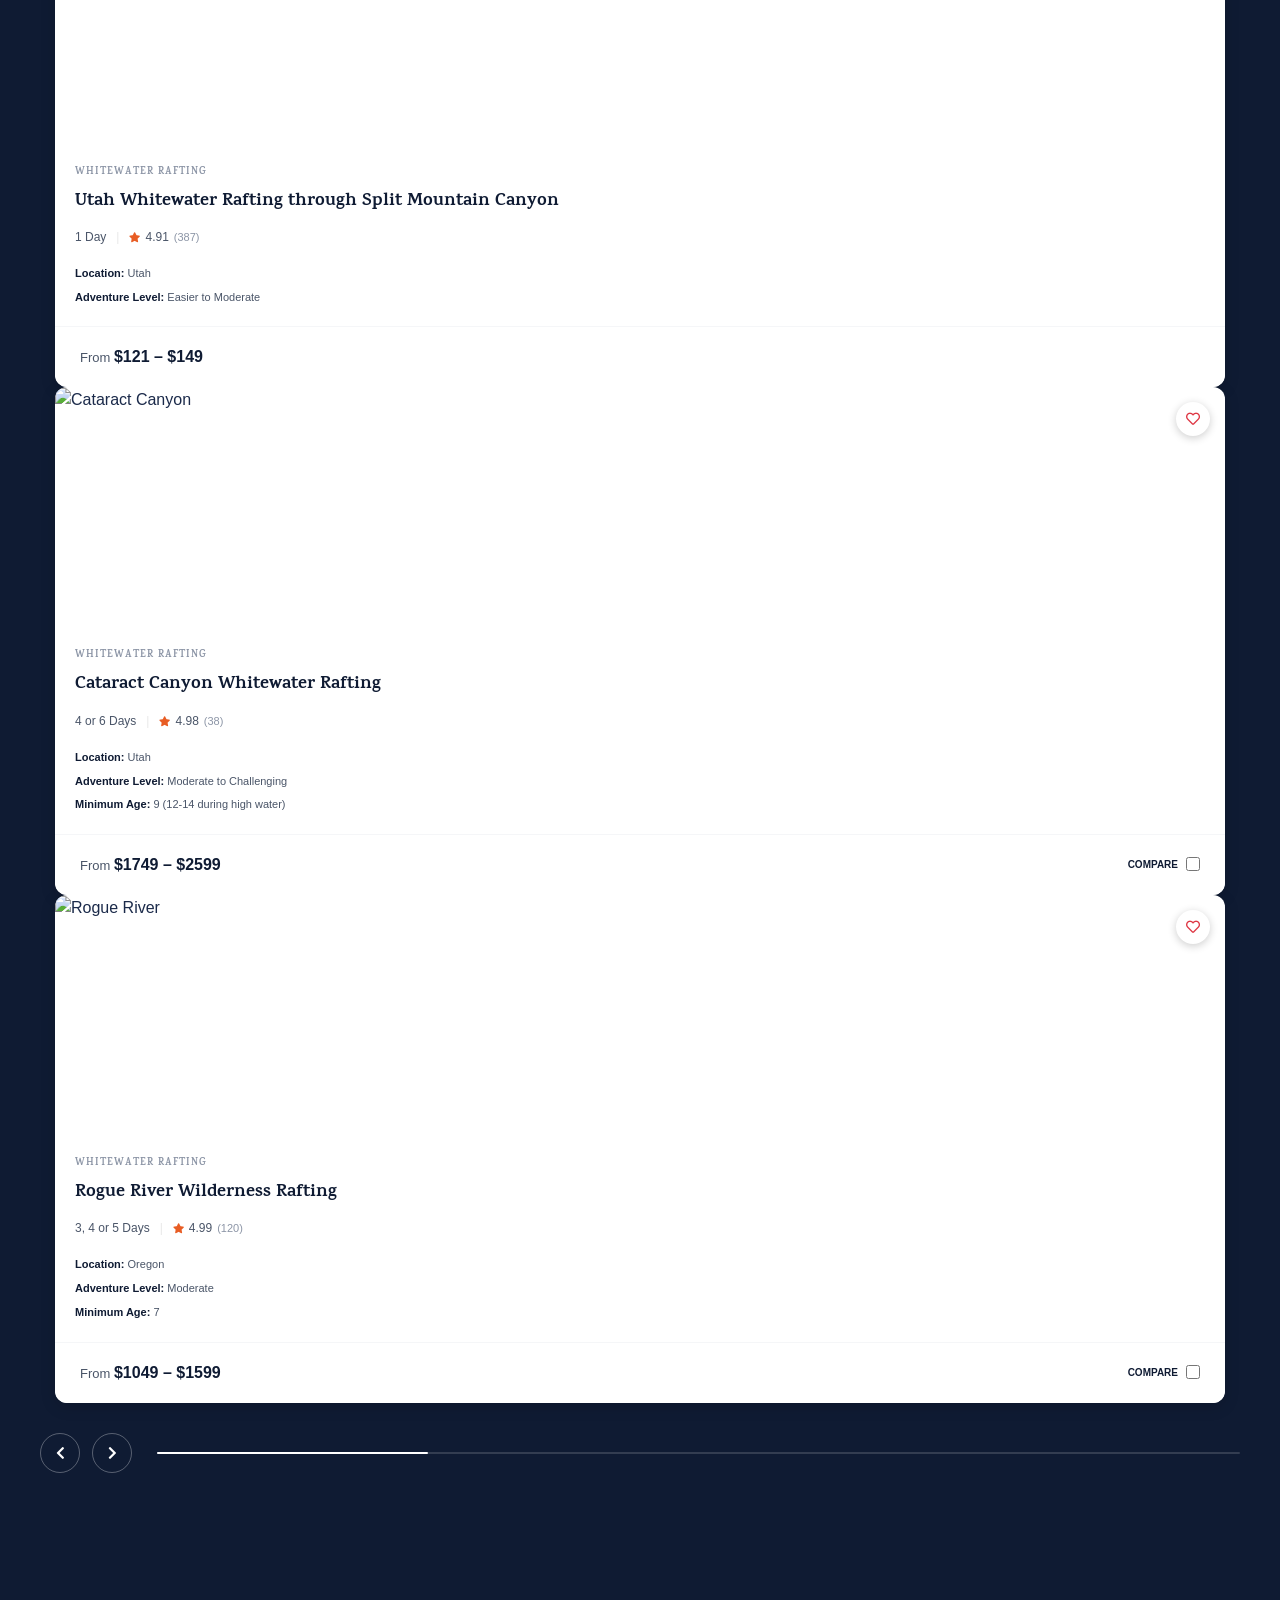
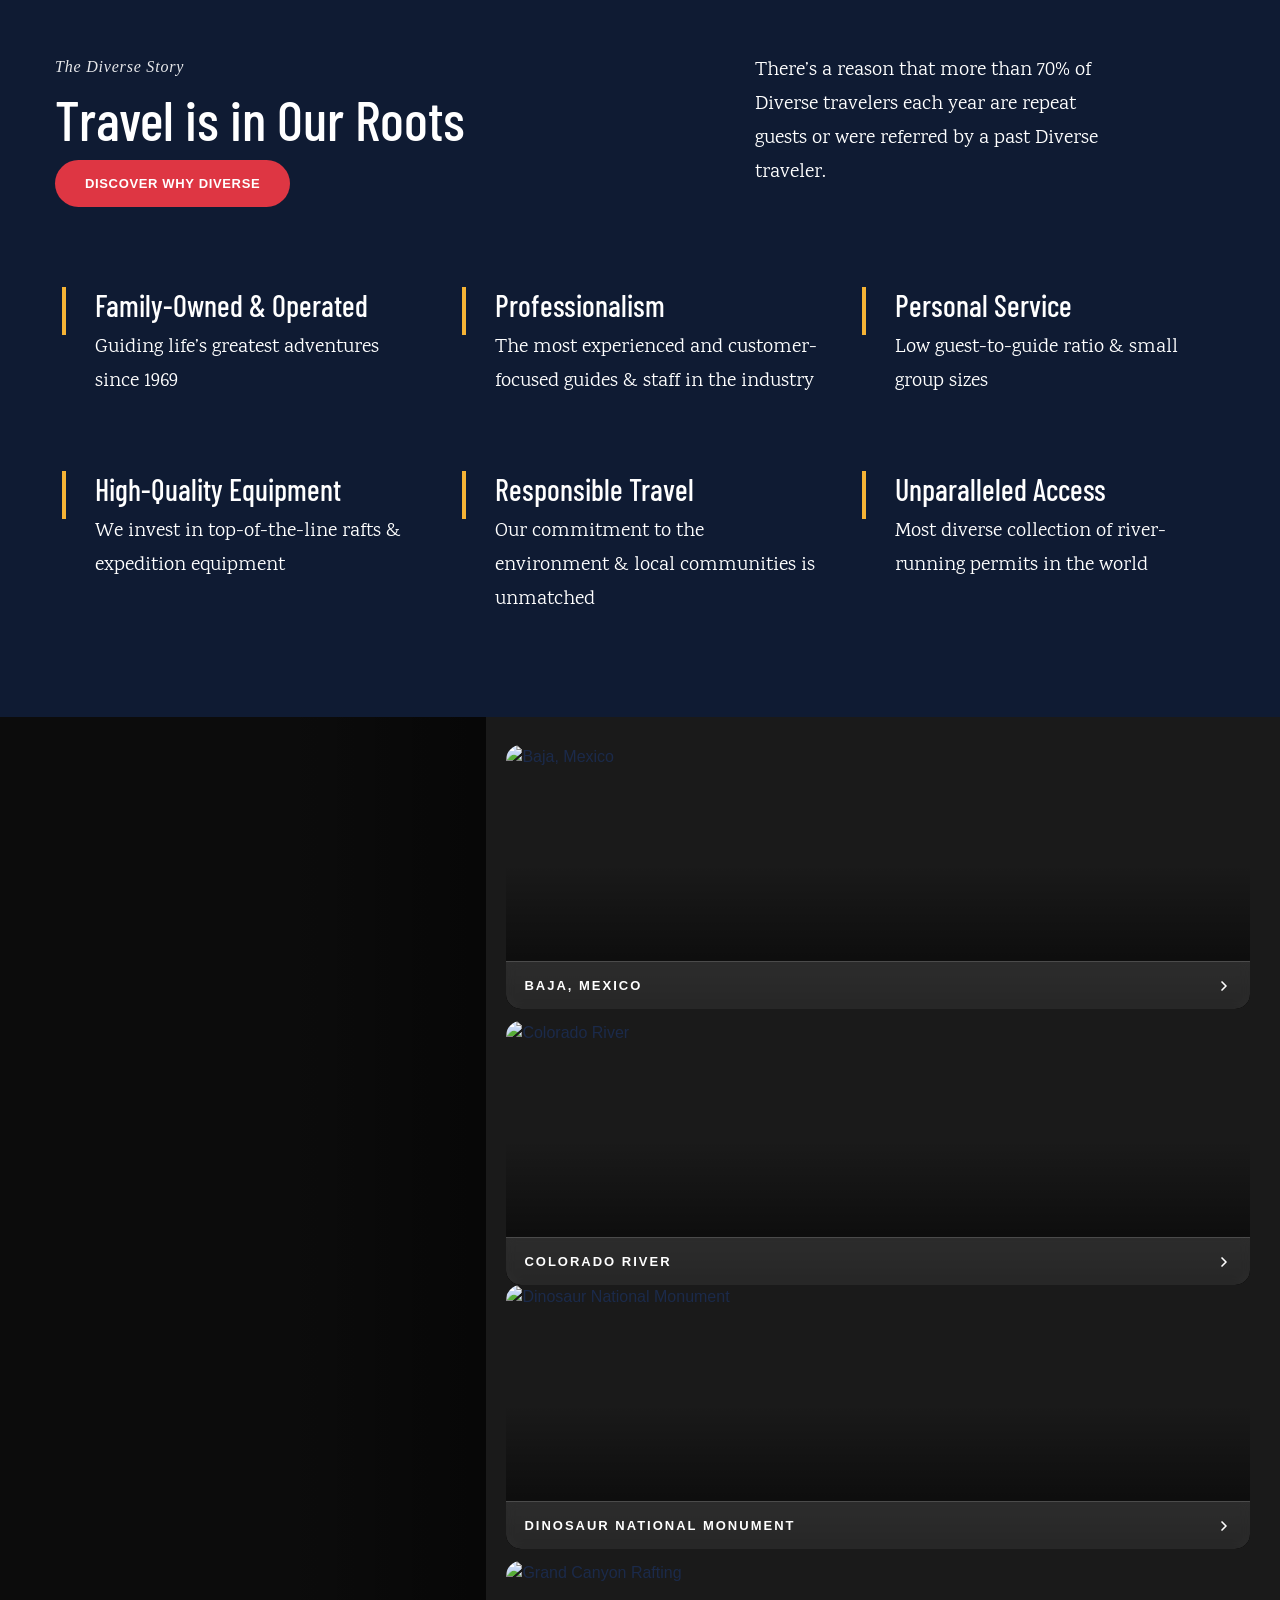
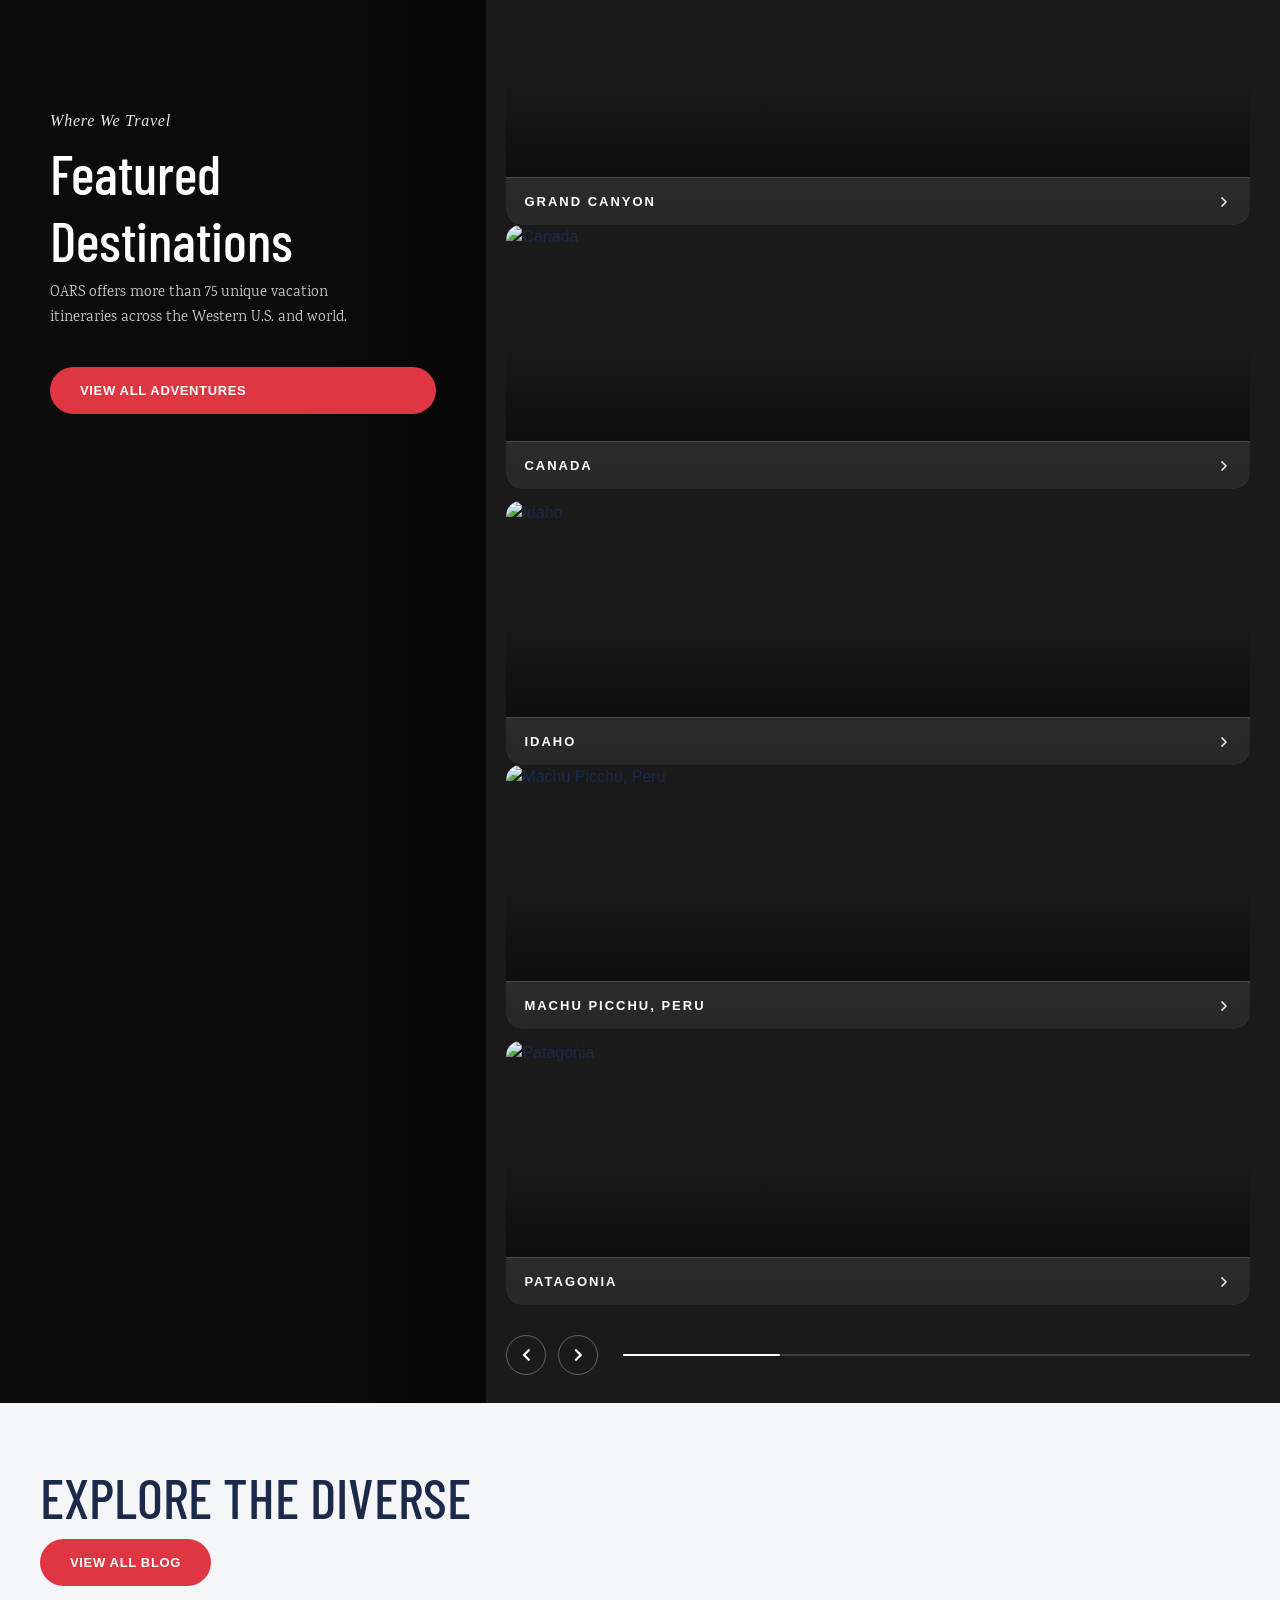
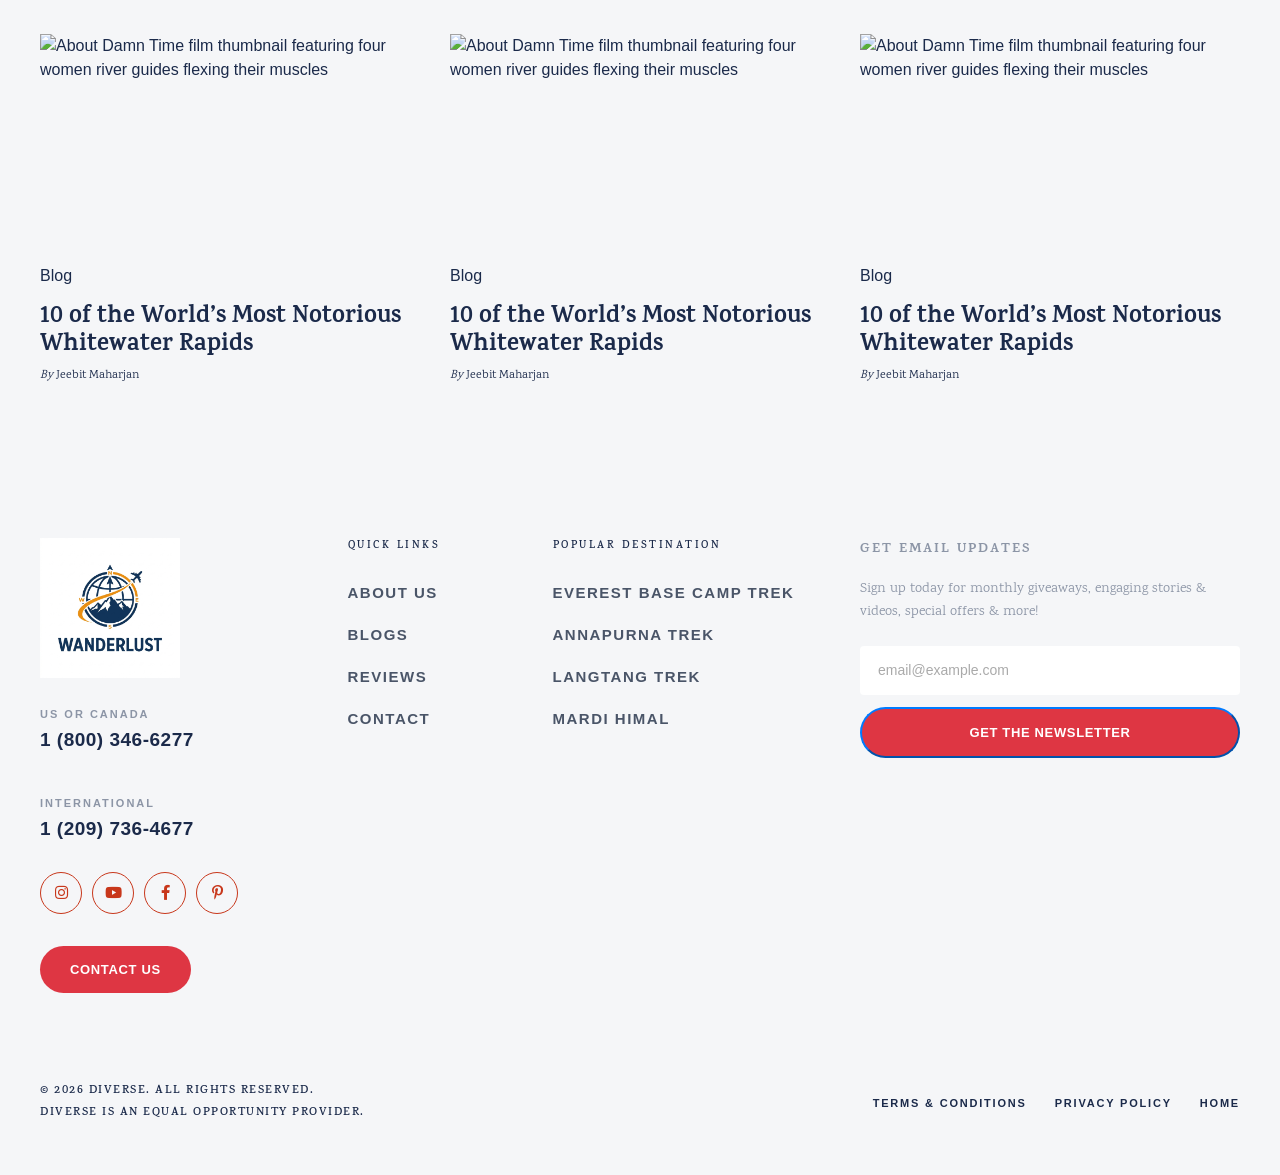
==== commit c7fab5b8: "detail page and home page" ====
--- a/index.html
+++ b/index.html
@@ -1,461 +1,1053 @@
-<!DOCTYPE html>
+<!doctype html>
 <html lang="en">
-
-<head>
-    <meta charset="UTF-8">
-    <meta name="viewport" content="width=device-width, initial-scale=1.0">
+  <head>
+    <meta charset="UTF-8" />
+    <meta name="viewport" content="width=device-width, initial-scale=1.0" />
     <title>Wanderlust Travel — Explore the World</title>
-    <meta name="description"
-        content="Discover breathtaking destinations, thrilling adventures, and unforgettable travel experiences with Wanderlust Travel.">
+    <meta
+      name="description"
+      content="Discover breathtaking destinations, thrilling adventures, and unforgettable travel experiences with Wanderlust Travel."
+    />
 
     <!-- Favicon -->
-    <link rel="icon" href="image/logo.png" type="image/png">
+    <link rel="icon" href="image/logo.png" type="image/png" />
 
     <!-- Google Fonts -->
-    <link href="https://fonts.googleapis.com/css2?family=Inter:wght@300;400;500;600;700;800&display=swap"
-        rel="stylesheet">
-
+    <link
+      href="https://fonts.googleapis.com/css2?family=Inter:wght@300;400;500;600;700;800&display=swap"
+      rel="stylesheet"
+    />
+    <link
+      href="https://fonts.googleapis.com/css2?family=Barlow+Condensed:ital,wght@0,100;0,200;0,300;0,400;0,500;0,600;0,700;0,800;0,900;1,100;1,200;1,300;1,400;1,500;1,600;1,700;1,800;1,900&display=swap"
+      rel="stylesheet"
+    />
+    <link
+      href="https://fonts.googleapis.com/css2?family=Karma:wght@300;400;500;600;700&display=swap"
+      rel="stylesheet"
+    />
     <!-- Bootstrap 4.6 CSS -->
-    <link rel="stylesheet" href="https://cdn.jsdelivr.net/npm/bootstrap@4.6.2/dist/css/bootstrap.min.css">
+    <link
+      rel="stylesheet"
+      href="https://cdn.jsdelivr.net/npm/bootstrap@4.6.2/dist/css/bootstrap.min.css"
+    />
 
     <!-- Font Awesome -->
-    <link rel="stylesheet" href="https://cdnjs.cloudflare.com/ajax/libs/font-awesome/5.15.4/css/all.min.css">
+    <link
+      rel="stylesheet"
+      href="https://cdnjs.cloudflare.com/ajax/libs/font-awesome/5.15.4/css/all.min.css"
+    />
 
     <!-- Slick Slider CSS -->
-    <link rel="stylesheet" type="text/css" href="https://cdn.jsdelivr.net/npm/slick-carousel@1.8.1/slick/slick.css" />
-    <link rel="stylesheet" type="text/css"
-        href="https://cdn.jsdelivr.net/npm/slick-carousel@1.8.1/slick/slick-theme.css" />
+    <link
+      rel="stylesheet"
+      type="text/css"
+      href="https://cdn.jsdelivr.net/npm/slick-carousel@1.8.1/slick/slick.css"
+    />
+    <link
+      rel="stylesheet"
+      type="text/css"
+      href="https://cdn.jsdelivr.net/npm/slick-carousel@1.8.1/slick/slick-theme.css"
+    />
 
     <!-- Custom CSS -->
-    <link rel="stylesheet" href="css/style.css">
-</head>
-
-<body>
-
+    <link rel="stylesheet" href="css/style.css" />
+  </head>
+
+  <body>
     <!-- ====== HEADER ====== -->
     <header class="site-header" id="site-header">
-        <div class="header-inner">
-
-            <!-- Left: Logo + Nav -->
-            <div class="header-left">
-
-                <!-- Logo -->
-                <a href="index.html" class="header-logo" id="header-logo">
-                    <img src="image/logo.png" alt="Wanderlust Travel">
+      <div class="header-inner">
+        <!-- Left: Logo + Nav -->
+        <div class="header-left">
+          <!-- Logo -->
+          <a href="index.html" class="header-logo" id="header-logo">
+            <img src="image/logo.png" alt="Wanderlust Travel" />
+          </a>
+
+          <!-- Primary Nav -->
+          <nav class="primary-nav" id="primary-nav">
+            <ul class="primary-nav__list">
+              <li class="primary-nav__item">
+                <a href="#" class="primary-nav__link">
+                  Destinations <i class="fas fa-chevron-down"></i>
                 </a>
-
-                <!-- Primary Nav -->
-                <nav class="primary-nav" id="primary-nav">
-                    <ul class="primary-nav__list">
-
-                        <li class="primary-nav__item">
-                            <a href="#" class="primary-nav__link">
-                                Destinations <i class="fas fa-chevron-down"></i>
-                            </a>
-                            <ul class="primary-nav__dropdown">
-                                <li><a href="#" class="primary-nav__dropdown-link">Asia</a></li>
-                                <li><a href="#" class="primary-nav__dropdown-link">Europe</a></li>
-                                <li><a href="#" class="primary-nav__dropdown-link">Africa</a></li>
-                                <li><a href="#" class="primary-nav__dropdown-link">South America</a></li>
-                                <li><a href="#" class="primary-nav__dropdown-link">North America</a></li>
-                                <li><a href="#" class="primary-nav__dropdown-link">Australia &amp; Oceania</a></li>
-                            </ul>
-                        </li>
-
-                        <li class="primary-nav__item">
-                            <a href="#" class="primary-nav__link">
-                                Adventures <i class="fas fa-chevron-down"></i>
-                            </a>
-                            <ul class="primary-nav__dropdown">
-                                <li><a href="#" class="primary-nav__dropdown-link">Rafting</a></li>
-                                <li><a href="#" class="primary-nav__dropdown-link">Hiking &amp; Trekking</a></li>
-                                <li><a href="#" class="primary-nav__dropdown-link">Safari Tours</a></li>
-                                <li><a href="#" class="primary-nav__dropdown-link">Wildlife &amp; Nature</a></li>
-                                <li><a href="#" class="primary-nav__dropdown-link">Cultural Journeys</a></li>
-                            </ul>
-                        </li>
-
-                        <li class="primary-nav__item">
-                            <a href="#" class="primary-nav__link">
-                                Inspiration <i class="fas fa-chevron-down"></i>
-                            </a>
-                            <ul class="primary-nav__dropdown">
-                                <li><a href="#" class="primary-nav__dropdown-link">Travel Stories</a></li>
-                                <li><a href="#" class="primary-nav__dropdown-link">Photo Gallery</a></li>
-                                <li><a href="#" class="primary-nav__dropdown-link">Travel Blog</a></li>
-                                <li><a href="#" class="primary-nav__dropdown-link">Videos</a></li>
-                            </ul>
-                        </li>
-
-                        <li class="primary-nav__item">
-                            <a href="#" class="primary-nav__link">
-                                Why Wanderlust <i class="fas fa-chevron-down"></i>
-                            </a>
-                            <ul class="primary-nav__dropdown">
-                                <li><a href="#" class="primary-nav__dropdown-link">About Us</a></li>
-                                <li><a href="#" class="primary-nav__dropdown-link">Our Guides</a></li>
-                                <li><a href="#" class="primary-nav__dropdown-link">Testimonials</a></li>
-                                <li><a href="#" class="primary-nav__dropdown-link">Safety &amp; Trust</a></li>
-                            </ul>
-                        </li>
-                    </ul>
-
-                    <!-- Mobile utility links (shown inside nav on mobile) -->
-                    <div class="mobile-utils">
-                        <a href="tel:+18003466277"><i class="fas fa-phone-alt"></i> 1 (800) 346-6277</a>
-                        <a href="#"><i class="fas fa-paper-plane"></i> Contact</a>
-                        <a href="#"><i class="fas fa-tag"></i> Ways to Save</a>
-                        <a href="#"><i class="fas fa-book-open"></i> Trip Resources</a>
-                    </div>
-
-                    <!-- Mobile CTA -->
-                    <a href="#" class="header-cta mobile-cta">Request Catalog</a>
-                </nav>
-            </div>
-
-            <!-- Right: Utility links + CTA -->
-            <div class="header-right">
-                <div class="header-utils">
-                    <a href="tel:+18003466277" class="header-utils__item">
-                        <i class="fas fa-phone-alt"></i>
-                        1 (800) 346-6277
-                    </a>
-                    <a href="#" class="header-utils__item">
-                        <i class="fas fa-paper-plane"></i>
-                        Contact
-                    </a>
-                    <a href="#" class="header-utils__item">
-                        Ways to Save
-                    </a>
-                    <a href="#" class="header-utils__item">
-                        Trip Resources
-                    </a>
-                </div>
-                <a href="#" class="header-cta desktop-cta" id="header-cta">Request Catalog</a>
-            </div>
-
-            <!-- Mobile Hamburger -->
-            <button class="mobile-toggle" id="mobile-toggle" aria-label="Toggle Navigation">
-                <span></span>
-                <span></span>
-                <span></span>
-            </button>
-        </div>
+                <ul class="primary-nav__dropdown">
+                  <li>
+                    <a href="#" class="primary-nav__dropdown-link">Asia</a>
+                  </li>
+                  <li>
+                    <a href="#" class="primary-nav__dropdown-link">Europe</a>
+                  </li>
+                  <li>
+                    <a href="#" class="primary-nav__dropdown-link">Africa</a>
+                  </li>
+                  <li>
+                    <a href="#" class="primary-nav__dropdown-link"
+                      >South America</a
+                    >
+                  </li>
+                  <li>
+                    <a href="#" class="primary-nav__dropdown-link"
+                      >North America</a
+                    >
+                  </li>
+                  <li>
+                    <a href="#" class="primary-nav__dropdown-link"
+                      >Australia &amp; Oceania</a
+                    >
+                  </li>
+                </ul>
+              </li>
+
+              <li class="primary-nav__item">
+                <a href="#" class="primary-nav__link">
+                  Adventures <i class="fas fa-chevron-down"></i>
+                </a>
+                <ul class="primary-nav__dropdown">
+                  <li>
+                    <a href="#" class="primary-nav__dropdown-link">Rafting</a>
+                  </li>
+                  <li>
+                    <a href="#" class="primary-nav__dropdown-link"
+                      >Hiking &amp; Trekking</a
+                    >
+                  </li>
+                  <li>
+                    <a href="#" class="primary-nav__dropdown-link"
+                      >Safari Tours</a
+                    >
+                  </li>
+                  <li>
+                    <a href="#" class="primary-nav__dropdown-link"
+                      >Wildlife &amp; Nature</a
+                    >
+                  </li>
+                  <li>
+                    <a href="#" class="primary-nav__dropdown-link"
+                      >Cultural Journeys</a
+                    >
+                  </li>
+                </ul>
+              </li>
+
+              <li class="primary-nav__item">
+                <a href="#" class="primary-nav__link">
+                  Inspiration <i class="fas fa-chevron-down"></i>
+                </a>
+                <ul class="primary-nav__dropdown">
+                  <li>
+                    <a href="#" class="primary-nav__dropdown-link"
+                      >Travel Stories</a
+                    >
+                  </li>
+                  <li>
+                    <a href="#" class="primary-nav__dropdown-link"
+                      >Photo Gallery</a
+                    >
+                  </li>
+                  <li>
+                    <a href="#" class="primary-nav__dropdown-link"
+                      >Travel Blog</a
+                    >
+                  </li>
+                  <li>
+                    <a href="#" class="primary-nav__dropdown-link">Videos</a>
+                  </li>
+                </ul>
+              </li>
+
+              <li class="primary-nav__item">
+                <a href="#" class="primary-nav__link">
+                  Why Wanderlust <i class="fas fa-chevron-down"></i>
+                </a>
+                <ul class="primary-nav__dropdown">
+                  <li>
+                    <a href="#" class="primary-nav__dropdown-link">About Us</a>
+                  </li>
+                  <li>
+                    <a href="#" class="primary-nav__dropdown-link"
+                      >Our Guides</a
+                    >
+                  </li>
+                  <li>
+                    <a href="#" class="primary-nav__dropdown-link"
+                      >Testimonials</a
+                    >
+                  </li>
+                  <li>
+                    <a href="#" class="primary-nav__dropdown-link"
+                      >Safety &amp; Trust</a
+                    >
+                  </li>
+                </ul>
+              </li>
+            </ul>
+
+            <!-- Mobile utility links (shown inside nav on mobile) -->
+            <div class="mobile-utils">
+              <a href="tel:+18003466277"
+                ><i class="fas fa-phone-alt"></i> 1 (800) 346-6277</a
+              >
+              <a href="#"><i class="fas fa-paper-plane"></i> Contact</a>
+              <a href="#"><i class="fas fa-tag"></i> Ways to Save</a>
+              <a href="#"><i class="fas fa-book-open"></i> Trip Resources</a>
+            </div>
+
+            <!-- Mobile CTA -->
+            <a href="#" class="header-cta mobile-cta">Request Catalog</a>
+          </nav>
+        </div>
+
+        <!-- Right: Utility links + CTA -->
+        <div class="header-right">
+          <div class="header-utils">
+            <a href="tel:+18003466277" class="header-utils__item">
+              <i class="fas fa-phone-alt"></i>
+              1 (800) 346-6277
+            </a>
+            <a href="#" class="header-utils__item">
+              <i class="fas fa-paper-plane"></i>
+              Contact
+            </a>
+            <a href="#" class="header-utils__item"> Ways to Save </a>
+            <a href="#" class="header-utils__item"> Trip Resources </a>
+          </div>
+          <a href="#" class="header-cta desktop-cta" id="header-cta"
+            >Request Catalog</a
+          >
+        </div>
+
+        <!-- Mobile Hamburger -->
+        <button
+          class="mobile-toggle"
+          id="mobile-toggle"
+          aria-label="Toggle Navigation"
+        >
+          <span></span>
+          <span></span>
+          <span></span>
+        </button>
+      </div>
     </header>
 
     <!-- Colorful Stripe -->
     <div class="header-stripe">
-        <span></span>
-        <span></span>
-        <span></span>
-        <span></span>
-        <span></span>
+      <span></span>
+      <span></span>
+      <span></span>
+      <span></span>
+      <span></span>
     </div>
 
     <!-- Nav Overlay (mobile) -->
     <div class="nav-overlay" id="nav-overlay"></div>
 
-
     <!-- ====== HERO SLIDER ====== -->
     <section class="hero-section">
-        <div class="hero-slider" id="hero-slider">
-            <!-- Slide 1 -->
-            <div class="hero-slide">
-                <div class="hero-slide-bg"
-                    style="background-image: url('https://media.oars.com/wp-content/uploads/2026/02/03142142/MFS-homepage26-1-1680x900.jpg');">
-                </div>
-                <div class="hero-slide-overlay"></div>
-                <div class="hero-slide-inner">
-                    <div class="hero-title-wrapper">
-                        <h1 class="hero-title">THE WORLD'S BEST<br>RAFTING ADVENTURES</h1>
-                    </div>
-                    <div class="hero-details-wrapper">
-                        <div class="hero-details-line"></div>
-                        <div class="hero-details">
-                            <h3 class="hero-details-title">Explore Grand Canyon with OARS</h3>
-                            <p class="hero-details-location">Location: <span>Grand Canyon, AZ</span></p>
-                            <a href="#" class="hero-details-link">VIEW DETAILS <i class="fas fa-chevron-right"
-                                    style="margin-left: 5px; font-size: 10px;"></i></a>
-                        </div>
-                    </div>
-                </div>
-            </div>
-
-            <!-- Slide 2 -->
-            <div class="hero-slide">
-                <div class="hero-slide-bg"
-                    style="background-image: url('https://media.oars.com/wp-content/uploads/2026/02/03142142/MFS-homepage26-1-1680x900.jpg'); filter: hue-rotate(45deg);">
-                </div>
-                <div class="hero-slide-overlay"></div>
-                <div class="hero-slide-inner">
-                    <div class="hero-title-wrapper">
-                        <h1 class="hero-title">UNFORGETTABLE<br>WILDERNESS JOURNEYS</h1>
-                    </div>
-                    <div class="hero-details-wrapper">
-                        <div class="hero-details-line"></div>
-                        <div class="hero-details">
-                            <h3 class="hero-details-title">Middle Fork of the Salmon</h3>
-                            <p class="hero-details-location">Location: <span>Idaho, USA</span></p>
-                            <a href="#" class="hero-details-link">VIEW DETAILS <i class="fas fa-chevron-right"
-                                    style="margin-left: 5px; font-size: 10px;"></i></a>
-                        </div>
-                    </div>
-                </div>
-            </div>
-
-            <!-- Slide 3 -->
-            <div class="hero-slide">
-                <div class="hero-slide-bg"
-                    style="background-image: url('https://media.oars.com/wp-content/uploads/2026/02/03142142/MFS-homepage26-1-1680x900.jpg'); filter: hue-rotate(-45deg);">
-                </div>
-                <div class="hero-slide-overlay"></div>
-                <div class="hero-slide-inner">
-                    <div class="hero-title-wrapper">
-                        <h1 class="hero-title">EXPERIENCE EPIC<br>WHITEWATER RAPIDS</h1>
-                    </div>
-                    <div class="hero-details-wrapper">
-                        <div class="hero-details-line"></div>
-                        <div class="hero-details">
-                            <h3 class="hero-details-title">Cataract Canyon Expeditions</h3>
-                            <p class="hero-details-location">Location: <span>Moab, UT</span></p>
-                            <a href="#" class="hero-details-link">VIEW DETAILS <i class="fas fa-chevron-right"
-                                    style="margin-left: 5px; font-size: 10px;"></i></a>
-                        </div>
-                    </div>
-                </div>
-            </div>
-        </div>
-
-        <!-- Left Pagination Nav -->
-        <div class="hero-slider-nav">
-            <span class="slider-nav-current">01</span>
-            <div class="slider-nav-progress">
-                <div class="slider-nav-progress-bar"></div>
-            </div>
-            <span class="slider-nav-total">03</span>
-        </div>
+      <div class="hero-slider" id="hero-slider">
+        <!-- Slide 1 -->
+        <div class="hero-slide">
+          <div
+            class="hero-slide-bg"
+            style="
+              background-image: url(&quot;https://media.oars.com/wp-content/uploads/2026/02/03142142/MFS-homepage26-1-1680x900.jpg&quot;);
+            "
+          ></div>
+          <div class="hero-slide-overlay"></div>
+          <div class="hero-slide-inner">
+            <div class="hero-title-wrapper">
+              <h1 class="hero-title">
+                THE WORLD'S BEST<br />RAFTING ADVENTURES
+              </h1>
+            </div>
+            <div class="hero-details-wrapper">
+              <div class="hero-details-line"></div>
+              <div class="hero-details">
+                <h3 class="hero-details-title">
+                  Explore Grand Canyon with OARS
+                </h3>
+                <p class="hero-details-location">
+                  Location: <span>Grand Canyon, AZ</span>
+                </p>
+                <a href="#" class="hero-details-link"
+                  >VIEW DETAILS
+                  <i
+                    class="fas fa-chevron-right"
+                    style="margin-left: 5px; font-size: 10px"
+                  ></i
+                ></a>
+              </div>
+            </div>
+          </div>
+        </div>
+
+        <!-- Slide 2 -->
+        <div class="hero-slide">
+          <div
+            class="hero-slide-bg"
+            style="
+              background-image: url(&quot;https://media.oars.com/wp-content/uploads/2026/02/03142142/MFS-homepage26-1-1680x900.jpg&quot;);
+              filter: hue-rotate(45deg);
+            "
+          ></div>
+          <div class="hero-slide-overlay"></div>
+          <div class="hero-slide-inner">
+            <div class="hero-title-wrapper">
+              <h1 class="hero-title">UNFORGETTABLE<br />WILDERNESS JOURNEYS</h1>
+            </div>
+            <div class="hero-details-wrapper">
+              <div class="hero-details-line"></div>
+              <div class="hero-details">
+                <h3 class="hero-details-title">Middle Fork of the Salmon</h3>
+                <p class="hero-details-location">
+                  Location: <span>Idaho, USA</span>
+                </p>
+                <a href="#" class="hero-details-link"
+                  >VIEW DETAILS
+                  <i
+                    class="fas fa-chevron-right"
+                    style="margin-left: 5px; font-size: 10px"
+                  ></i
+                ></a>
+              </div>
+            </div>
+          </div>
+        </div>
+
+        <!-- Slide 3 -->
+        <div class="hero-slide">
+          <div
+            class="hero-slide-bg"
+            style="
+              background-image: url(&quot;https://media.oars.com/wp-content/uploads/2026/02/03142142/MFS-homepage26-1-1680x900.jpg&quot;);
+              filter: hue-rotate(-45deg);
+            "
+          ></div>
+          <div class="hero-slide-overlay"></div>
+          <div class="hero-slide-inner">
+            <div class="hero-title-wrapper">
+              <h1 class="hero-title">EXPERIENCE EPIC<br />WHITEWATER RAPIDS</h1>
+            </div>
+            <div class="hero-details-wrapper">
+              <div class="hero-details-line"></div>
+              <div class="hero-details">
+                <h3 class="hero-details-title">Cataract Canyon Expeditions</h3>
+                <p class="hero-details-location">
+                  Location: <span>Moab, UT</span>
+                </p>
+                <a href="#" class="hero-details-link"
+                  >VIEW DETAILS
+                  <i
+                    class="fas fa-chevron-right"
+                    style="margin-left: 5px; font-size: 10px"
+                  ></i
+                ></a>
+              </div>
+            </div>
+          </div>
+        </div>
+      </div>
+
+      <!-- Left Pagination Nav -->
+      <div class="hero-slider-nav">
+        <span class="slider-nav-current">01</span>
+        <div class="slider-nav-progress">
+          <div class="slider-nav-progress-bar"></div>
+        </div>
+        <span class="slider-nav-total">03</span>
+      </div>
     </section>
 
     <!-- ====== FEATURED ADVENTURES ====== -->
-    <section class="featured-section"
-        style="background-image: url('https://media.oars.com/wp-content/uploads/2022/11/21011009/oars-homepage-bg.jpg');">
-
-
-        <!-- ====== TESTIMONIAL HERO ====== -->
-        <section class="testimonial-hero">
-            <div class="testimonial-hero-overlay"></div>
-            <div class="container testimonial-hero-container text-center">
-                <div class="testimonial-decorative-line">
-                    <span></span><span class="active"></span><span></span>
-                </div>
-                <h3 class="testimonial-quote">
-                    Best River Outfitter EVER! We have done many self-guided<br>river trips, but this was our first with
-                    an outfitter. I was<br>blown away by the quality of the guides and the attention to<br>detail in
-                    making every element of our experience<br>exceptional. I have been recommending OARS to everyone
-                    I<br>know and will definitely be floating with them again!
-                </h3>
-                <div class="testimonial-author">Duane</div>
-                <div class="testimonial-trip">Grand Canyon Rafting: Lees Ferry to Pipe Creek guest</div>
-                <a href="#" class="testimonial-link">VIEW TRIP DETAILS</a>
-            </div>
-        </section>
-
-
-
-        <div class="featured-overlay"></div>
-        <div class="container-fluid featured-container">
-            <div class="featured-header text-center">
-                <p class="featured-subtitle">Featured Adventures</p>
-                <h2 class="featured-title">OUR MOST POPULAR RAFTING TRIPS</h2>
-                <a href="#" class="btn-primary">VIEW ALL ADVENTURES</a>
-            </div>
-
-            <div class="featured-slider-wrapper">
-                <div class="featured-slider" id="featured-slider">
-
-                    <!-- Card 1 -->
-                    <div class="trip-card-wrapper">
-                        <div class="trip-card">
-                            <div class="trip-img-box">
-                                <img src="https://media.oars.com/wp-content/uploads/2024/07/11073043/SFA_Outpost-16-scaled.jpg"
-                                    alt="South Fork American River">
-                                <div class="trip-favorite"><i class="far fa-heart"></i></div>
-                            </div>
-                            <div class="trip-body">
-                                <p class="trip-category">WHITEWATER RAFTING</p>
-                                <h4 class="trip-name">South Fork American River Rafting Gorge 1-Day</h4>
-                                <div class="trip-stats">
-                                    <span>1 Day</span> <span class="sep">|</span>
-                                    <span class="rating"><i class="fas fa-star"></i> 4.9 <span
-                                            class="reviews">(66)</span></span>
-                                </div>
-                                <ul class="trip-details-list">
-                                    <li><strong>Location:</strong> California</li>
-                                    <li><strong>Adventure Level:</strong> Easier to Moderate</li>
-                                    <li><strong>Minimum Age:</strong> 8 (10-12 during high water)</li>
-                                </ul>
-                            </div>
-                            <div class="trip-footer">
-                                <div class="trip-price">From <strong>$144 – $189</strong></div>
-                                <div class="trip-compare">
-                                    <label>
-                                        COMPARE <input type="checkbox">
-                                    </label>
-                                </div>
-                            </div>
-                        </div>
-                    </div>
-
-                    <!-- Card 2 -->
-                    <div class="trip-card-wrapper">
-                        <div class="trip-card">
-                            <div class="trip-img-box">
-                                <div class="trip-badge"><i class="fas fa-bolt"></i> Special</div>
-                                <img src="https://media.oars.com/wp-content/uploads/2015/12/20233352/CAT-featured.jpg"
-                                    alt="Green River Rafting">
-                                <div class="trip-favorite"><i class="far fa-heart"></i></div>
-                            </div>
-                            <div class="trip-body">
-                                <p class="trip-category">WHITEWATER RAFTING</p>
-                                <h4 class="trip-name">Green River Rafting through the Gates of Lodore</h4>
-                                <div class="trip-stats">
-                                    <span>3, 4 or 5 Days</span> <span class="sep">|</span>
-                                    <span class="rating"><i class="fas fa-star"></i> 4.98 <span
-                                            class="reviews">(421)</span></span>
-                                </div>
-                                <ul class="trip-details-list">
-                                    <li><strong>Location:</strong> Utah & Colorado</li>
-                                    <li><strong>Adventure Level:</strong> Moderate</li>
-                                    <li><strong>Minimum Age:</strong> 7 (10-12 during high water)</li>
-                                </ul>
-                            </div>
-                            <div class="trip-footer">
-                                <div class="trip-price">From <strong>$1049 – $1849</strong></div>
-                                <div class="trip-compare">
-                                    <label>
-                                        COMPARE <input type="checkbox">
-                                    </label>
-                                </div>
-                            </div>
-                        </div>
-                    </div>
-
-                    <!-- Card 3 -->
-                    <div class="trip-card-wrapper">
-                        <div class="trip-card">
-                            <div class="trip-img-box">
-                                <img src="https://media.oars.com/wp-content/uploads/2024/07/11073043/SFA_Outpost-16-scaled.jpg"
-                                    alt="Utah Whitewater Rafting">
-                                <div class="trip-favorite"><i class="far fa-heart"></i></div>
-                            </div>
-                            <div class="trip-body">
-                                <p class="trip-category">WHITEWATER RAFTING</p>
-                                <h4 class="trip-name">Utah Whitewater Rafting through Split Mountain Canyon</h4>
-                                <div class="trip-stats">
-                                    <span>1 Day</span> <span class="sep">|</span>
-                                    <span class="rating"><i class="fas fa-star"></i> 4.91 <span
-                                            class="reviews">(387)</span></span>
-                                </div>
-                                <ul class="trip-details-list">
-                                    <li><strong>Location:</strong> Utah</li>
-                                    <li><strong>Adventure Level:</strong> Easier to Moderate</li>
-                                    <li><strong>Minimum Age:</strong> 5 (12 during high water)</li>
-                                </ul>
-                            </div>
-                            <div class="trip-footer">
-                                <div class="trip-price">From <strong>$121 – $149</strong></div>
-                                <div class="trip-compare">
-                                    <label>
-                                        COMPARE <input type="checkbox">
-                                    </label>
-                                </div>
-                            </div>
-                        </div>
-                    </div>
-
-                    <!-- Card 4 -->
-                    <div class="trip-card-wrapper">
-                        <div class="trip-card">
-                            <div class="trip-img-box">
-                                <img src="https://media.oars.com/wp-content/uploads/2015/12/20233352/CAT-featured.jpg"
-                                    alt="Cataract Canyon">
-                                <div class="trip-favorite"><i class="far fa-heart"></i></div>
-                            </div>
-                            <div class="trip-body">
-                                <p class="trip-category">WHITEWATER RAFTING</p>
-                                <h4 class="trip-name">Cataract Canyon Whitewater Rafting</h4>
-                                <div class="trip-stats">
-                                    <span>4 or 6 Days</span> <span class="sep">|</span>
-                                    <span class="rating"><i class="fas fa-star"></i> 4.98 <span
-                                            class="reviews">(38)</span></span>
-                                </div>
-                                <ul class="trip-details-list">
-                                    <li><strong>Location:</strong> Utah</li>
-                                    <li><strong>Adventure Level:</strong> Moderate to Challenging</li>
-                                    <li><strong>Minimum Age:</strong> 9 (12-14 during high water)</li>
-                                </ul>
-                            </div>
-                            <div class="trip-footer">
-                                <div class="trip-price">From <strong>$1749 – $2599</strong></div>
-                                <div class="trip-compare">
-                                    <label>
-                                        COMPARE <input type="checkbox">
-                                    </label>
-                                </div>
-                            </div>
-                        </div>
-                    </div>
-
-                    <!-- Card 5 (for scrolling) -->
-                    <div class="trip-card-wrapper">
-                        <div class="trip-card">
-                            <div class="trip-img-box">
-                                <img src="https://media.oars.com/wp-content/uploads/2024/07/11073043/SFA_Outpost-16-scaled.jpg"
-                                    alt="Rogue River">
-                                <div class="trip-favorite"><i class="far fa-heart"></i></div>
-                            </div>
-                            <div class="trip-body">
-                                <p class="trip-category">WHITEWATER RAFTING</p>
-                                <h4 class="trip-name">Rogue River Wilderness Rafting</h4>
-                                <div class="trip-stats">
-                                    <span>3, 4 or 5 Days</span> <span class="sep">|</span>
-                                    <span class="rating"><i class="fas fa-star"></i> 4.99 <span
-                                            class="reviews">(120)</span></span>
-                                </div>
-                                <ul class="trip-details-list">
-                                    <li><strong>Location:</strong> Oregon</li>
-                                    <li><strong>Adventure Level:</strong> Moderate</li>
-                                    <li><strong>Minimum Age:</strong> 7</li>
-                                </ul>
-                            </div>
-                            <div class="trip-footer">
-                                <div class="trip-price">From <strong>$1049 – $1599</strong></div>
-                                <div class="trip-compare">
-                                    <label>
-                                        COMPARE <input type="checkbox">
-                                    </label>
-                                </div>
-                            </div>
-                        </div>
-                    </div>
-
-                </div>
-
-                <!-- Custom Slider Controls -->
-                <div class="featured-slider-controls">
-                    <div class="featured-nav-arrows">
-                        <button class="featured-prev"><i class="fas fa-chevron-left"></i></button>
-                        <button class="featured-next"><i class="fas fa-chevron-right"></i></button>
-                    </div>
-                    <div class="featured-progress-bar">
-                        <div class="featured-progress-fill"></div>
-                    </div>
-                </div>
-            </div>
-        </div>
+    <section
+      class="featured-section"
+      style="
+        background-image: url(&quot;https://media.oars.com/wp-content/uploads/2022/11/21011009/oars-homepage-bg.jpg&quot;);
+      "
+    >
+      <!-- ====== TESTIMONIAL HERO ====== -->
+      <section class="testimonial-hero">
+        <div class="testimonial-hero-overlay"></div>
+        <div class="container testimonial-hero-container text-center">
+          <div class="testimonial-decorative-line">
+            <span></span><span class="active"></span><span></span>
+          </div>
+          <h3 class="testimonial-quote">
+            Best River Outfitter EVER! We have done many self-guided<br />river
+            trips, but this was our first with an outfitter. I was<br />blown
+            away by the quality of the guides and the attention to<br />detail
+            in making every element of our experience<br />exceptional. I have
+            been recommending OARS to everyone I<br />know and will definitely
+            be floating with them again!
+          </h3>
+          <div class="testimonial-author">Duane</div>
+          <div class="testimonial-trip">
+            Grand Canyon Rafting: Lees Ferry to Pipe Creek guest
+          </div>
+          <a href="#" class="testimonial-link">VIEW TRIP DETAILS</a>
+        </div>
+      </section>
+
+      <div class="featured-overlay"></div>
+      <div class="container-fluid featured-container">
+        <div class="featured-header text-center">
+          <p class="featured-subtitle">Featured Adventures</p>
+          <h2 class="featured-title">OUR MOST POPULAR RAFTING TRIPS</h2>
+          <a href="#" class="btn-primary">VIEW ALL ADVENTURES</a>
+        </div>
+
+        <div class="featured-slider-wrapper">
+          <div class="featured-slider" id="featured-slider">
+            <!-- Card 1 -->
+            <div class="trip-card-wrapper">
+              <div class="trip-card">
+                <div class="trip-img-box">
+                  <img
+                    src="https://media.oars.com/wp-content/uploads/2024/07/11073043/SFA_Outpost-16-scaled.jpg"
+                    alt="South Fork American River"
+                  />
+                  <div class="trip-favorite"><i class="far fa-heart"></i></div>
+                </div>
+                <div class="trip-body">
+                  <p class="trip-category">WHITEWATER RAFTING</p>
+                  <h4 class="trip-name">
+                    South Fork American River Rafting Gorge 1-Day
+                  </h4>
+                  <div class="trip-stats">
+                    <span>1 Day</span> <span class="sep">|</span>
+                    <span class="rating"
+                      ><i class="fas fa-star"></i> 4.9
+                      <span class="reviews">(66)</span></span
+                    >
+                  </div>
+                  <ul class="trip-details-list">
+                    <li><strong>Location:</strong> California</li>
+                    <li>
+                      <strong>Adventure Level:</strong> Easier to Moderate
+                    </li>
+                  </ul>
+                </div>
+                <div class="trip-footer">
+                  <div class="trip-price">
+                    From <strong>$144 – $189</strong>
+                  </div>
+                </div>
+              </div>
+            </div>
+
+            <!-- Card 2 -->
+            <div class="trip-card-wrapper">
+              <div class="trip-card">
+                <div class="trip-img-box">
+                  <div class="trip-badge">
+                    <i class="fas fa-bolt"></i> Special
+                  </div>
+                  <img
+                    src="https://media.oars.com/wp-content/uploads/2015/12/20233352/CAT-featured.jpg"
+                    alt="Green River Rafting"
+                  />
+                  <div class="trip-favorite"><i class="far fa-heart"></i></div>
+                </div>
+                <div class="trip-body">
+                  <p class="trip-category">WHITEWATER RAFTING</p>
+                  <h4 class="trip-name">
+                    Green River Rafting through the Gates of Lodore
+                  </h4>
+                  <div class="trip-stats">
+                    <span>3, 4 or 5 Days</span> <span class="sep">|</span>
+                    <span class="rating"
+                      ><i class="fas fa-star"></i> 4.98
+                      <span class="reviews">(421)</span></span
+                    >
+                  </div>
+                  <ul class="trip-details-list">
+                    <li><strong>Location:</strong> Utah & Colorado</li>
+                    <li><strong>Adventure Level:</strong> Moderate</li>
+                  </ul>
+                </div>
+                <div class="trip-footer">
+                  <div class="trip-price">
+                    From <strong>$1049 – $1849</strong>
+                  </div>
+                </div>
+              </div>
+            </div>
+
+            <!-- Card 3 -->
+            <div class="trip-card-wrapper">
+              <div class="trip-card">
+                <div class="trip-img-box">
+                  <img
+                    src="https://media.oars.com/wp-content/uploads/2024/07/11073043/SFA_Outpost-16-scaled.jpg"
+                    alt="Utah Whitewater Rafting"
+                  />
+                  <div class="trip-favorite"><i class="far fa-heart"></i></div>
+                </div>
+                <div class="trip-body">
+                  <p class="trip-category">WHITEWATER RAFTING</p>
+                  <h4 class="trip-name">
+                    Utah Whitewater Rafting through Split Mountain Canyon
+                  </h4>
+                  <div class="trip-stats">
+                    <span>1 Day</span> <span class="sep">|</span>
+                    <span class="rating"
+                      ><i class="fas fa-star"></i> 4.91
+                      <span class="reviews">(387)</span></span
+                    >
+                  </div>
+                  <ul class="trip-details-list">
+                    <li><strong>Location:</strong> Utah</li>
+                    <li>
+                      <strong>Adventure Level:</strong> Easier to Moderate
+                    </li>
+                  </ul>
+                </div>
+                <div class="trip-footer">
+                  <div class="trip-price">
+                    From <strong>$121 – $149</strong>
+                  </div>
+                </div>
+              </div>
+            </div>
+
+            <!-- Card 4 -->
+            <div class="trip-card-wrapper">
+              <div class="trip-card">
+                <div class="trip-img-box">
+                  <img
+                    src="https://media.oars.com/wp-content/uploads/2015/12/20233352/CAT-featured.jpg"
+                    alt="Cataract Canyon"
+                  />
+                  <div class="trip-favorite"><i class="far fa-heart"></i></div>
+                </div>
+                <div class="trip-body">
+                  <p class="trip-category">WHITEWATER RAFTING</p>
+                  <h4 class="trip-name">Cataract Canyon Whitewater Rafting</h4>
+                  <div class="trip-stats">
+                    <span>4 or 6 Days</span> <span class="sep">|</span>
+                    <span class="rating"
+                      ><i class="fas fa-star"></i> 4.98
+                      <span class="reviews">(38)</span></span
+                    >
+                  </div>
+                  <ul class="trip-details-list">
+                    <li><strong>Location:</strong> Utah</li>
+                    <li>
+                      <strong>Adventure Level:</strong> Moderate to Challenging
+                    </li>
+                    <li>
+                      <strong>Minimum Age:</strong> 9 (12-14 during high water)
+                    </li>
+                  </ul>
+                </div>
+                <div class="trip-footer">
+                  <div class="trip-price">
+                    From <strong>$1749 – $2599</strong>
+                  </div>
+                  <div class="trip-compare">
+                    <label> COMPARE <input type="checkbox" /> </label>
+                  </div>
+                </div>
+              </div>
+            </div>
+
+            <!-- Card 5 (for scrolling) -->
+            <div class="trip-card-wrapper">
+              <div class="trip-card">
+                <div class="trip-img-box">
+                  <img
+                    src="https://media.oars.com/wp-content/uploads/2024/07/11073043/SFA_Outpost-16-scaled.jpg"
+                    alt="Rogue River"
+                  />
+                  <div class="trip-favorite"><i class="far fa-heart"></i></div>
+                </div>
+                <div class="trip-body">
+                  <p class="trip-category">WHITEWATER RAFTING</p>
+                  <h4 class="trip-name">Rogue River Wilderness Rafting</h4>
+                  <div class="trip-stats">
+                    <span>3, 4 or 5 Days</span> <span class="sep">|</span>
+                    <span class="rating"
+                      ><i class="fas fa-star"></i> 4.99
+                      <span class="reviews">(120)</span></span
+                    >
+                  </div>
+                  <ul class="trip-details-list">
+                    <li><strong>Location:</strong> Oregon</li>
+                    <li><strong>Adventure Level:</strong> Moderate</li>
+                    <li><strong>Minimum Age:</strong> 7</li>
+                  </ul>
+                </div>
+                <div class="trip-footer">
+                  <div class="trip-price">
+                    From <strong>$1049 – $1599</strong>
+                  </div>
+                  <div class="trip-compare">
+                    <label> COMPARE <input type="checkbox" /> </label>
+                  </div>
+                </div>
+              </div>
+            </div>
+          </div>
+
+          <!-- Custom Slider Controls -->
+          <div class="featured-slider-controls">
+            <div class="featured-nav-arrows">
+              <button class="featured-prev">
+                <i class="fas fa-chevron-left"></i>
+              </button>
+              <button class="featured-next">
+                <i class="fas fa-chevron-right"></i>
+              </button>
+            </div>
+            <div class="featured-progress-bar">
+              <div class="featured-progress-fill"></div>
+            </div>
+          </div>
+        </div>
+      </div>
     </section>
 
-
+    <section class="story">
+      <div class="container-fluid story-container">
+        <div class="row align-items-center">
+          <div class="col-12 col-md-7">
+            <p class="sub-title">The Diverse Story</p>
+
+            <h2 class="block-header text-white">Travel is in Our Roots</h2>
+
+            <div
+              id="page-block-block_698282471878e"
+              class="block-buttons c-btn-wrapper text-left"
+            >
+              <a class="btn-primary" href="https://www.oars.com/why-oars/"
+                >Discover Why Diverse</a
+              >
+            </div>
+          </div>
+
+          <div class="col-12 col-md-4">
+            <p class="text-white">
+              There’s a reason that more than 70% of Diverse travelers each year
+              are repeat guests or were referred by a past Diverse traveler.
+            </p>
+          </div>
+        </div>
+
+        <div class="row mt-lg-5 mt-2">
+          <div class="block-cta-details__detail col-12 col-md-4">
+            <h3>Family-Owned & Operated</h3>
+            <p>Guiding life’s greatest adventures since 1969</p>
+          </div>
+          <div class="block-cta-details__detail col-12 col-md-4">
+            <h3>Professionalism</h3>
+            <p>
+              The most experienced and customer-focused guides & staff in the
+              industry
+            </p>
+          </div>
+          <div class="block-cta-details__detail col-12 col-md-4">
+            <h3>Personal Service</h3>
+            <p>Low guest-to-guide ratio & small group sizes</p>
+          </div>
+          <div class="block-cta-details__detail col-12 col-md-4">
+            <h3>High-Quality Equipment</h3>
+            <p>We invest in top-of-the-line rafts & expedition equipment</p>
+          </div>
+          <div class="block-cta-details__detail col-12 col-md-4">
+            <h3>Responsible Travel</h3>
+            <p>
+              Our commitment to the environment & local communities is unmatched
+            </p>
+          </div>
+          <div class="block-cta-details__detail col-12 col-md-4">
+            <h3>Unparalleled Access</h3>
+            <p>Most diverse collection of river-running permits in the world</p>
+          </div>
+        </div>
+      </div>
+    </section>
+
+    <section class="destinations-section">
+      <!-- LEFT -->
+      <div class="left-panel">
+        <div class="left-bg"></div>
+        <div class="left-overlay"></div>
+        <div class="left-content">
+          <p class="sub-title">Where We Travel</p>
+          <h2 class="block-header text-white">Featured<br />Destinations</h2>
+          <p class="section-desc">
+            OARS offers more than 75 unique vacation itineraries across the
+            Western U.S. and world.
+          </p>
+          <a href="#" class="btn-primary">View All Adventures</a>
+        </div>
+      </div>
+
+      <!-- RIGHT -->
+      <div class="right-panel">
+        <div class="slider-wrapper">
+          <div class="dest-slider">
+            <!-- Slide 1: Baja Mexico + Colorado River -->
+            <div>
+              <div class="card-col">
+                <div class="dest-card">
+                  <img
+                    src="https://images.unsplash.com/photo-1507525428034-b723cf961d3e?w=700&q=80"
+                    alt="Baja, Mexico"
+                  />
+                  <div class="card-label">
+                    <span>Baja, Mexico</span>
+                    <svg viewBox="0 0 24 24">
+                      <polyline points="9 18 15 12 9 6" />
+                    </svg>
+                  </div>
+                </div>
+                <div class="dest-card">
+                  <img
+                    src="https://images.unsplash.com/photo-1504280390367-361c6d9f38f4?w=700&q=80"
+                    alt="Colorado River"
+                  />
+                  <div class="card-label">
+                    <span>Colorado River</span>
+                    <svg viewBox="0 0 24 24">
+                      <polyline points="9 18 15 12 9 6" />
+                    </svg>
+                  </div>
+                </div>
+              </div>
+            </div>
+
+            <!-- Slide 2: Dinosaur + Rafting -->
+            <div>
+              <div class="card-col">
+                <div class="dest-card">
+                  <img
+                    src="https://images.unsplash.com/photo-1464822759023-fed622ff2c3b?w=700&q=80"
+                    alt="Dinosaur National Monument"
+                  />
+                  <div class="card-label">
+                    <span>Dinosaur National Monument</span>
+                    <svg viewBox="0 0 24 24">
+                      <polyline points="9 18 15 12 9 6" />
+                    </svg>
+                  </div>
+                </div>
+                <div class="dest-card">
+                  <img
+                    src="https://images.unsplash.com/photo-1544551763-46a013bb70d5?w=700&q=80"
+                    alt="Grand Canyon Rafting"
+                  />
+                  <div class="card-label">
+                    <span>Grand Canyon</span>
+                    <svg viewBox="0 0 24 24">
+                      <polyline points="9 18 15 12 9 6" />
+                    </svg>
+                  </div>
+                </div>
+              </div>
+            </div>
+
+            <!-- Slide 3: Canada + Idaho -->
+            <div>
+              <div class="card-col">
+                <div class="dest-card">
+                  <img
+                    src="https://images.unsplash.com/photo-1501854140801-50d01698950b?w=700&q=80"
+                    alt="Canada"
+                  />
+                  <div class="card-label">
+                    <span>Canada</span>
+                    <svg viewBox="0 0 24 24">
+                      <polyline points="9 18 15 12 9 6" />
+                    </svg>
+                  </div>
+                </div>
+                <div class="dest-card">
+                  <img
+                    src="https://images.unsplash.com/photo-1441974231531-c6227db76b6e?w=700&q=80"
+                    alt="Idaho"
+                  />
+                  <div class="card-label">
+                    <span>Idaho</span>
+                    <svg viewBox="0 0 24 24">
+                      <polyline points="9 18 15 12 9 6" />
+                    </svg>
+                  </div>
+                </div>
+              </div>
+            </div>
+
+            <!-- Slide 4: Machu Picchu + Patagonia -->
+            <div>
+              <div class="card-col">
+                <div class="dest-card">
+                  <img
+                    src="https://images.unsplash.com/photo-1526392060635-9d6019884377?w=700&q=80"
+                    alt="Machu Picchu, Peru"
+                  />
+                  <div class="card-label">
+                    <span>Machu Picchu, Peru</span>
+                    <svg viewBox="0 0 24 24">
+                      <polyline points="9 18 15 12 9 6" />
+                    </svg>
+                  </div>
+                </div>
+                <div class="dest-card">
+                  <img
+                    src="https://images.unsplash.com/photo-1501555088652-021faa106b9b?w=700&q=80"
+                    alt="Patagonia"
+                  />
+                  <div class="card-label">
+                    <span>Patagonia</span>
+                    <svg viewBox="0 0 24 24">
+                      <polyline points="9 18 15 12 9 6" />
+                    </svg>
+                  </div>
+                </div>
+              </div>
+            </div>
+          </div>
+          <!-- /.dest-slider -->
+
+          <!-- Controls -->
+          <div class="dest-slider-controls">
+            <div class="dest-nav-arrows">
+              <button class="dest-prev">
+                <i class="fas fa-chevron-left"></i>
+              </button>
+              <button class="dest-next">
+                <i class="fas fa-chevron-right"></i>
+              </button>
+            </div>
+            <div class="dest-progress-bar">
+              <div class="dest-progress-fill"></div>
+            </div>
+          </div>
+        </div>
+      </div>
+    </section>
+
+    <section
+      class="blog"
+      style="
+        background-image: url(https://media.oars.com/wp-content/uploads/2022/11/11073941/topo-river-alt.svg);
+      "
+    >
+      <div class="container-fluid featured-container">
+        <div class="row">
+          <div class="col-lg-6">
+            <h2 class="block-header">EXPLORE THE DIVERSE</h2>
+            <a class="btn-primary" href="">View all blog</a>
+          </div>
+        </div>
+
+        <div class="row mt-lg-5 mt-2">
+          <div class="col-lg-4">
+            <div class="blog-card__inner">
+              <figure class="blog-card__image">
+                <a href="https://www.oars.com/blog/about-damn-time/">
+                  <img
+                    decoding="async"
+                    width="410"
+                    height="232"
+                    src="https://media.oars.com/wp-content/uploads/2025/05/28120024/adt-yt-thumb-410x232.png"
+                    class="attachment-blog-post size-blog-post"
+                    alt="About Damn Time film thumbnail featuring four women river guides flexing their muscles"
+                    loading="lazy"
+                    fetchpriority="low"
+                  />
+                </a>
+              </figure>
+              <div class="blog-card__categories">
+                <a href="https://www.oars.com/type/videos/">Blog</a>
+              </div>
+              <h3 class="blog-card__title">
+                <a href="https://www.oars.com/blog/about-damn-time/">
+                  10 of the World’s Most Notorious Whitewater Rapids
+                </a>
+              </h3>
+              <div class="blog-card__meta">
+                <span class="blog-card__author">
+                  <i> By </i>
+                  Jeebit Maharjan
+                </span>
+              </div>
+            </div>
+          </div>
+          <div class="col-lg-4">
+            <div class="blog-card__inner">
+              <figure class="blog-card__image">
+                <a href="https://www.oars.com/blog/about-damn-time/">
+                  <img
+                    decoding="async"
+                    width="410"
+                    height="232"
+                    src="https://media.oars.com/wp-content/uploads/2024/04/11130138/canada-chilko-chilcotin-021-2.webp"
+                    class="attachment-blog-post size-blog-post"
+                    alt="About Damn Time film thumbnail featuring four women river guides flexing their muscles"
+                    loading="lazy"
+                    fetchpriority="low"
+                  />
+                </a>
+              </figure>
+              <div class="blog-card__categories">
+                <a href="https://www.oars.com/type/videos/">Blog</a>
+              </div>
+              <h3 class="blog-card__title">
+                <a href="https://www.oars.com/blog/about-damn-time/">
+                  10 of the World’s Most Notorious Whitewater Rapids
+                </a>
+              </h3>
+              <div class="blog-card__meta">
+                <span class="blog-card__author">
+                  <i> By </i>
+                  Jeebit Maharjan
+                </span>
+              </div>
+            </div>
+          </div>
+          <div class="col-lg-4">
+            <div class="blog-card__inner">
+              <figure class="blog-card__image">
+                <a href="https://www.oars.com/blog/about-damn-time/">
+                  <img
+                    decoding="async"
+                    width="410"
+                    height="232"
+                    src="https://media.oars.com/wp-content/uploads/2023/12/20172626/Rafting-101-thumbnail.jpg"
+                    class="attachment-blog-post size-blog-post"
+                    alt="About Damn Time film thumbnail featuring four women river guides flexing their muscles"
+                    loading="lazy"
+                    fetchpriority="low"
+                  />
+                </a>
+              </figure>
+              <div class="blog-card__categories">
+                <a href="https://www.oars.com/type/videos/">Blog</a>
+              </div>
+              <h3 class="blog-card__title">
+                <a href="https://www.oars.com/blog/about-damn-time/">
+                  10 of the World’s Most Notorious Whitewater Rapids
+                </a>
+              </h3>
+              <div class="blog-card__meta">
+                <span class="blog-card__author">
+                  <i> By </i>
+                  Jeebit Maharjan
+                </span>
+              </div>
+            </div>
+          </div>
+        </div>
+      </div>
+    </section>
+
+    <footer class="site-footer">
+      <div class="container-fluid featured-container">
+        <div class="row">
+          <!-- ── COL 1: Brand ── -->
+          <div class="col-lg-3 col-md-6 mb-5 mb-lg-0">
+            <a href="#" class="footer-logo">
+              <img src="image/logo.png" alt="logo" />
+            </a>
+
+            <!-- Phone numbers -->
+            <div class="phone-group">
+              <div class="phone-block">
+                <div class="phone-label">US or Canada</div>
+                <a href="tel:18003466277" class="phone-number"
+                  >1 (800) 346-6277</a
+                >
+              </div>
+              <div class="phone-block">
+                <div class="phone-label">International</div>
+                <a href="tel:12097364677" class="phone-number"
+                  >1 (209) 736-4677</a
+                >
+              </div>
+            </div>
+
+            <!-- Social Icons -->
+            <div class="social-icons">
+              <a href="#" class="social-icon" aria-label="Instagram"
+                ><i class="fab fa-instagram"></i
+              ></a>
+              <a href="#" class="social-icon" aria-label="YouTube"
+                ><i class="fab fa-youtube"></i
+              ></a>
+              <a href="#" class="social-icon" aria-label="Facebook"
+                ><i class="fab fa-facebook-f"></i
+              ></a>
+              <a href="#" class="social-icon" aria-label="Pinterest"
+                ><i class="fab fa-pinterest-p"></i
+              ></a>
+            </div>
+
+            <!-- Contact CTA -->
+            <a href="#" class="btn-primary">Contact Us</a>
+          </div>
+
+          <!-- ── COL 2: Quick Links ── -->
+          <div class="col-lg-2 col-md-6 mb-5 mb-lg-0">
+            <p class="footer-nav-heading">Quick Links</p>
+            <ul class="footer-nav-list">
+              <li><a href="#">About Us</a></li>
+              <li><a href="#">Blogs</a></li>
+              <li><a href="#">Reviews</a></li>
+              <li><a href="#">Contact</a></li>
+            </ul>
+          </div>
+
+          <!-- ── COL 3: Plan Your Adventure ── -->
+          <div class="col-lg-3 col-md-6 mb-5 mb-lg-0">
+            <p class="footer-nav-heading">Popular Destination</p>
+            <ul class="footer-nav-list">
+              <li><a href="#">Everest Base Camp Trek</a></li>
+              <li><a href="#">Annapurna Trek</a></li>
+              <li><a href="#">Langtang Trek</a></li>
+              <li><a href="#">Mardi Himal</a></li>
+            </ul>
+          </div>
+
+          <!-- ── COL 4: Newsletter ── -->
+          <div class="col-lg-4 col-md-6 mb-5 mb-lg-0">
+            <p class="newsletter-heading">Get Email Updates</p>
+            <p class="newsletter-desc">
+              Sign up today for monthly giveaways, engaging stories &amp;
+              videos, special offers &amp; more!
+            </p>
+            <div class="newsletter-form">
+              <input
+                type="email"
+                class="newsletter-input"
+                placeholder="email@example.com"
+                aria-label="Email address"
+              />
+              <button class="btn-primary">Get the Newsletter</button>
+            </div>
+          </div>
+        </div>
+        <!-- /.row -->
+
+        <!-- ── Bottom Bar ── -->
+        <div class="footer-bottom">
+          <div class="row align-items-center">
+            <div class="col-md-6 footer-bottom-left">
+              <p>
+                © 2026 Diverse. All Rights Reserved.<br />
+                Diverse is an Equal Opportunity Provider.
+              </p>
+            </div>
+            <div class="col-md-6 footer-bottom-right">
+              <a href="#">Terms &amp; Conditions</a>
+              <a href="#">Privacy Policy</a>
+              <a href="#">Home</a>
+            </div>
+          </div>
+        </div>
+      </div>
+      <!-- /.container -->
+    </footer>
 
     <!-- jQuery first, then Popper.js, then Bootstrap JS -->
     <script src="https://code.jquery.com/jquery-3.6.0.min.js"></script>
@@ -463,10 +1055,12 @@
     <script src="https://cdn.jsdelivr.net/npm/bootstrap@4.6.2/dist/js/bootstrap.min.js"></script>
 
     <!-- Slick Slider JS -->
-    <script type="text/javascript" src="https://cdn.jsdelivr.net/npm/slick-carousel@1.8.1/slick/slick.min.js"></script>
+    <script
+      type="text/javascript"
+      src="https://cdn.jsdelivr.net/npm/slick-carousel@1.8.1/slick/slick.min.js"
+    ></script>
 
     <!-- Custom JS -->
     <script src="js/main.js"></script>
-</body>
-
-</html>+  </body>
+</html>
--- a/css/style.css
+++ b/css/style.css
@@ -2,69 +2,68 @@
    CSS VARIABLES — All colors controlled here
    ============================================ */
 :root {
-    /* ── Primary Colors ── */
-    --color-primary: #1B2A4A;
-    --color-primary-dark: #0F1B33;
-    --color-primary-light: #2C3E6B;
-
-    /* ── Accent / CTA ── */
-    --color-accent: #C8371B;
-    /* Red for CTA border */
-    --color-accent-hover: #A52D15;
-    --color-accent-light: #E8621A;
-    /* Orange */
-
-    /* ── Neutral Colors ── */
-    --color-white: #FFFFFF;
-    --color-light-gray: #F5F6F8;
-    --color-gray: #8C95A6;
-    --color-dark-gray: #4A5568;
-    --color-black: #111111;
-
-    /* ── Header Specific ── */
-    --header-bg: #FFFFFF;
-    --header-text: #1B2A4A;
-    --header-link: #1B2A4A;
-    --header-link-hover: #C8371B;
-    --header-border: #E8E8E8;
-    --header-util-color: #333333;
-    --header-util-hover: #C8371B;
-
-    /* ── CTA Button ── */
-    --cta-border: #C8371B;
-    --cta-text: #C8371B;
-    --cta-bg: transparent;
-    --cta-hover-bg: #C8371B;
-    --cta-hover-text: #FFFFFF;
-
-    /* ── Stripe Colors ── */
-    --stripe-1: #E85D24;
-    /* Orange */
-    --stripe-2: #F5A623;
-    /* Amber */
-    --stripe-3: #3B7DD8;
-    /* Blue */
-    --stripe-4: #1B2A4A;
-    /* Navy */
-    --stripe-5: #6ABF4B;
-    /* Green */
-
-    /* ── Shadows ── */
-    --shadow-sm: 0 1px 3px rgba(0, 0, 0, 0.06);
-    --shadow-md: 0 2px 8px rgba(0, 0, 0, 0.10);
-
-    /* ── Border Radius ── */
-    --radius-sm: 4px;
-    --radius-full: 50px;
-
-    /* ── Transitions ── */
-    --transition-fast: 0.2s ease;
-    --transition-base: 0.3s ease;
-
-    /* ── Typography ── */
-    --font-primary: 'Inter', sans-serif;
-}
-
+  /* ── Primary Colors ── */
+  --color-primary: #1b2a4a;
+  --color-primary-dark: #0f1b33;
+  --color-primary-light: #2c3e6b;
+
+  /* ── Accent / CTA ── */
+  --color-accent: #c8371b;
+  /* Red for CTA border */
+  --color-accent-hover: #a52d15;
+  --color-accent-light: #e8621a;
+  /* Orange */
+
+  /* ── Neutral Colors ── */
+  --color-white: #ffffff;
+  --color-light-gray: #f5f6f8;
+  --color-gray: #8c95a6;
+  --color-dark-gray: #4a5568;
+  --color-black: #111111;
+
+  /* ── Header Specific ── */
+  --header-bg: #ffffff;
+  --header-text: #1b2a4a;
+  --header-link: #1b2a4a;
+  --header-link-hover: #c8371b;
+  --header-border: #e8e8e8;
+  --header-util-color: #333333;
+  --header-util-hover: #c8371b;
+
+  /* ── CTA Button ── */
+  --cta-border: #c8371b;
+  --cta-text: #c8371b;
+  --cta-bg: transparent;
+  --cta-hover-bg: #c8371b;
+  --cta-hover-text: #ffffff;
+
+  /* ── Stripe Colors ── */
+  --stripe-1: #e85d24;
+  /* Orange */
+  --stripe-2: #f5a623;
+  /* Amber */
+  --stripe-3: #3b7dd8;
+  /* Blue */
+  --stripe-4: #1b2a4a;
+  /* Navy */
+  --stripe-5: #6abf4b;
+  /* Green */
+
+  /* ── Shadows ── */
+  --shadow-sm: 0 1px 3px rgba(0, 0, 0, 0.06);
+  --shadow-md: 0 2px 8px rgba(0, 0, 0, 0.1);
+
+  /* ── Border Radius ── */
+  --radius-sm: 4px;
+  --radius-full: 50px;
+
+  /* ── Transitions ── */
+  --transition-fast: 0.2s ease;
+  --transition-base: 0.3s ease;
+
+  /* ── Typography ── */
+  --font-primary: "Inter", sans-serif;
+}
 
 /* ============================================
    RESET & BASE
@@ -72,1186 +71,2094 @@
 *,
 *::before,
 *::after {
-    margin: 0;
-    padding: 0;
-    box-sizing: border-box;
+  margin: 0;
+  padding: 0;
+  box-sizing: border-box;
 }
 
 body {
-    font-family: var(--font-primary);
-    color: var(--header-text);
-    background-color: var(--color-light-gray);
-    -webkit-font-smoothing: antialiased;
-}
+  color: var(--header-text);
+  background-color: var(--color-light-gray);
+  -webkit-font-smoothing: antialiased;
+}
+
 
 a {
-    text-decoration: none;
-    color: inherit;
-    transition: color var(--transition-fast);
+  text-decoration: none;
+  color: inherit;
+  transition: color var(--transition-fast);
 }
 
 a:hover {
-    text-decoration: none;
+  text-decoration: none;
 }
 
 ul {
-    list-style: none;
-    margin: 0;
-    padding: 0;
+  list-style: none;
+  margin: 0;
+  padding: 0;
 }
 
 img {
-    max-width: 100%;
-    height: auto;
-}
-
+  max-width: 100%;
+  height: auto;
+}
+
+p{
+    font-size: 20px;
+    font-family: "karma", serif;
+    line-height: 1.7;
+}
 
 /* ============================================
    HEADER — Single white bar
    ============================================ */
 .site-header {
-    background-color: var(--header-bg);
-    border-bottom: unset;
-    position: sticky;
-    top: 0;
-    z-index: 1000;
-    box-shadow: var(--shadow-sm);
+  background-color: var(--header-bg);
+  border-bottom: unset;
+  position: sticky;
+  top: 0;
+  z-index: 1000;
+  box-shadow: var(--shadow-sm);
 }
 
 .header-inner {
-    display: flex;
-    align-items: center;
-    justify-content: space-between;
-    max-width: 1400px;
-    margin: 0 auto;
-    padding: 0 24px;
-    min-height: 60px;
-}
-
+  display: flex;
+  align-items: center;
+  justify-content: space-between;
+  max-width: 1400px;
+  margin: 0 auto;
+  padding: 0 24px;
+  min-height: 60px;
+}
 
 /* ── Left: Logo + Nav ── */
 .header-left {
-    display: flex;
-    align-items: center;
-    gap: 32px;
+  display: flex;
+  align-items: center;
+  gap: 32px;
 }
 
 /* Logo */
 .header-logo {
-    display: flex;
-    align-items: center;
-    flex-shrink: 0;
+  display: flex;
+  align-items: center;
+  flex-shrink: 0;
 }
 
 .header-logo img {
-    height: 90px;
-    width: auto;
-    object-fit: contain;
-}
-
+  height: 90px;
+  width: auto;
+  object-fit: contain;
+}
 
 /* ── Primary Nav ── */
 .primary-nav {
-    display: flex;
-    align-items: center;
+  display: flex;
+  align-items: center;
 }
 
 .primary-nav__list {
-    display: flex;
-    align-items: center;
-    gap: 0;
+  display: flex;
+  align-items: center;
+  gap: 0;
 }
 
 .primary-nav__item {
-    position: relative;
+  position: relative;
 }
 
 .primary-nav__link {
-    display: flex;
-    align-items: center;
-    gap: 5px;
-    padding: 18px 16px;
-    font-size: 13px;
-    font-weight: 700;
-    color: var(--header-link);
-    text-transform: uppercase;
-    letter-spacing: 0.06em;
-    white-space: nowrap;
-    cursor: pointer;
-    transition: color var(--transition-fast);
+  display: flex;
+  align-items: center;
+  gap: 5px;
+  padding: 18px 16px;
+  font-size: 13px;
+  font-weight: 700;
+  color: var(--header-link);
+  text-transform: uppercase;
+  letter-spacing: 0.06em;
+  white-space: nowrap;
+  cursor: pointer;
+  transition: color var(--transition-fast);
 }
 
 .primary-nav__link i.fa-chevron-down {
-    font-size: 9px;
-    margin-left: 2px;
-    transition: transform var(--transition-fast);
+  font-size: 9px;
+  margin-left: 2px;
+  transition: transform var(--transition-fast);
 }
 
 .primary-nav__link:hover {
-    color: var(--header-link-hover);
-}
-
-.primary-nav__item:hover>.primary-nav__link i.fa-chevron-down {
-    transform: rotate(180deg);
-}
-
+  color: var(--header-link-hover);
+}
+
+.primary-nav__item:hover > .primary-nav__link i.fa-chevron-down {
+  transform: rotate(180deg);
+}
 
 /* ── Dropdown ── */
 .primary-nav__dropdown {
-    position: absolute;
-    top: 100%;
-    left: 0;
-    min-width: 220px;
-    background-color: var(--header-bg);
-    border: 1px solid var(--header-border);
-    border-top: 3px solid var(--color-accent);
-    box-shadow: var(--shadow-md);
-    opacity: 0;
-    visibility: hidden;
-    transform: translateY(6px);
-    transition: opacity var(--transition-base), transform var(--transition-base), visibility var(--transition-base);
-    padding: 6px 0;
-    z-index: 100;
-}
-
-.primary-nav__item:hover>.primary-nav__dropdown {
-    opacity: 1;
-    visibility: visible;
-    transform: translateY(0);
+  position: absolute;
+  top: 100%;
+  left: 0;
+  min-width: 220px;
+  background-color: var(--header-bg);
+  border: 1px solid var(--header-border);
+  border-top: 3px solid var(--color-accent);
+  box-shadow: var(--shadow-md);
+  opacity: 0;
+  visibility: hidden;
+  transform: translateY(6px);
+  transition:
+    opacity var(--transition-base),
+    transform var(--transition-base),
+    visibility var(--transition-base);
+  padding: 6px 0;
+  z-index: 100;
+}
+
+.primary-nav__item:hover > .primary-nav__dropdown {
+  opacity: 1;
+  visibility: visible;
+  transform: translateY(0);
 }
 
 .primary-nav__dropdown-link {
-    display: block;
-    padding: 9px 20px;
-    font-size: 13px;
-    font-weight: 500;
-    color: var(--header-text);
-    transition: background-color var(--transition-fast), color var(--transition-fast);
+  display: block;
+  padding: 9px 20px;
+  font-size: 13px;
+  font-weight: 500;
+  color: var(--header-text);
+  transition:
+    background-color var(--transition-fast),
+    color var(--transition-fast);
 }
 
 .primary-nav__dropdown-link:hover {
-    background-color: var(--color-light-gray);
-    color: var(--color-accent);
-}
-
+  background-color: var(--color-light-gray);
+  color: var(--color-accent);
+}
 
 /* ── Right: Utility links + CTA ── */
 .header-right {
-    display: flex;
-    align-items: end;
-    gap: 0;
-    flex-direction: column;
+  display: flex;
+  align-items: end;
+  gap: 0;
+  flex-direction: column;
 }
 
 .header-utils {
-    display: flex;
-    align-items: center;
-    gap: 0;
+  display: flex;
+  align-items: center;
+  gap: 0;
 }
 
 .header-utils__item {
-    display: flex;
-    align-items: center;
-    gap: 6px;
-    padding: 6px 14px;
-    font-size: 12px;
-    font-weight: 600;
-    color: var(--header-util-color);
-    text-transform: uppercase;
-    letter-spacing: 0.04em;
-    white-space: nowrap;
-    border-right: 1px solid var(--header-border);
-    transition: color var(--transition-fast);
+  display: flex;
+  align-items: center;
+  gap: 6px;
+  padding: 6px 14px;
+  font-size: 12px;
+  font-weight: 600;
+  color: var(--header-util-color);
+  text-transform: uppercase;
+  letter-spacing: 0.04em;
+  white-space: nowrap;
+  border-right: 1px solid var(--header-border);
+  transition: color var(--transition-fast);
 }
 
 .header-utils__item:first-child {
-    border-left: 1px solid var(--header-border);
+  border-left: 1px solid var(--header-border);
 }
 
 .header-utils__item:last-child {
-    border-right: none;
+  border-right: none;
 }
 
 .header-utils__item i {
-    font-size: 11px;
-    color: var(--header-util-color);
+  font-size: 11px;
+  color: var(--header-util-color);
 }
 
 .header-utils__item:hover {
-    color: var(--header-util-hover);
+  color: var(--header-util-hover);
 }
 
 .header-utils__item:hover i {
-    color: var(--header-util-hover);
-}
-
+  color: var(--header-util-hover);
+}
 
 /* ── CTA Button (outline) ── */
 .header-cta {
-    display: inline-flex;
-    align-items: center;
-    gap: 0;
-    margin-left: 18px;
-    padding: 9px 22px;
-    font-size: 12px;
-    font-weight: 700;
-    color: var(--cta-text);
-    background-color: var(--cta-bg);
-    border: 2px solid var(--cta-border);
-    border-radius: var(--radius-full);
-    text-transform: uppercase;
-    letter-spacing: 0.07em;
-    cursor: pointer;
-    white-space: nowrap;
-    transition: background-color var(--transition-fast), color var(--transition-fast), box-shadow var(--transition-fast);
+  display: inline-flex;
+  align-items: center;
+  gap: 0;
+  margin-left: 18px;
+  padding: 9px 22px;
+  font-size: 12px;
+  font-weight: 700;
+  color: var(--cta-text);
+  background-color: var(--cta-bg);
+  border: 2px solid var(--cta-border);
+  border-radius: var(--radius-full);
+  text-transform: uppercase;
+  letter-spacing: 0.07em;
+  cursor: pointer;
+  white-space: nowrap;
+  transition:
+    background-color var(--transition-fast),
+    color var(--transition-fast),
+    box-shadow var(--transition-fast);
 }
 
 .header-cta:hover {
-    background-color: var(--cta-hover-bg);
-    color: var(--cta-hover-text);
-    box-shadow: 0 2px 10px rgba(200, 55, 27, 0.25);
-}
-
+  background-color: var(--cta-hover-bg);
+  color: var(--cta-hover-text);
+  box-shadow: 0 2px 10px rgba(200, 55, 27, 0.25);
+}
 
 /* ── Colorful Stripe ── */
 .header-stripe {
-    display: flex;
-    height: 5px;
-    display: none;
+  display: flex;
+  height: 5px;
+  display: none;
 }
 
 .header-stripe span {
-    flex: 1;
+  flex: 1;
 }
 
 .header-stripe span:nth-child(1) {
-    background-color: var(--stripe-1);
+  background-color: var(--stripe-1);
 }
 
 .header-stripe span:nth-child(2) {
-    background-color: var(--stripe-2);
+  background-color: var(--stripe-2);
 }
 
 .header-stripe span:nth-child(3) {
-    background-color: var(--stripe-3);
+  background-color: var(--stripe-3);
 }
 
 .header-stripe span:nth-child(4) {
-    background-color: var(--stripe-4);
+  background-color: var(--stripe-4);
 }
 
 .header-stripe span:nth-child(5) {
-    background-color: var(--stripe-5);
-}
-
+  background-color: var(--stripe-5);
+}
 
 /* ── Mobile Toggle ── */
 .mobile-toggle {
-    display: none;
-    flex-direction: column;
-    gap: 5px;
-    cursor: pointer;
-    padding: 8px;
-    background: none;
-    border: none;
-    z-index: 1100;
+  display: none;
+  flex-direction: column;
+  gap: 5px;
+  cursor: pointer;
+  padding: 8px;
+  background: none;
+  border: none;
+  z-index: 1100;
 }
 
 .mobile-toggle span {
-    display: block;
-    width: 24px;
-    height: 2.5px;
-    background-color: var(--header-text);
-    border-radius: 2px;
-    transition: transform var(--transition-base), opacity var(--transition-base);
+  display: block;
+  width: 24px;
+  height: 2.5px;
+  background-color: var(--header-text);
+  border-radius: 2px;
+  transition:
+    transform var(--transition-base),
+    opacity var(--transition-base);
 }
 
 .mobile-toggle.active span:nth-child(1) {
-    transform: translateY(7.5px) rotate(45deg);
+  transform: translateY(7.5px) rotate(45deg);
 }
 
 .mobile-toggle.active span:nth-child(2) {
-    opacity: 0;
+  opacity: 0;
 }
 
 .mobile-toggle.active span:nth-child(3) {
-    transform: translateY(-7.5px) rotate(-45deg);
-}
-
+  transform: translateY(-7.5px) rotate(-45deg);
+}
 
 /* ============================================
    RESPONSIVE
    ============================================ */
 @media (max-width: 1199px) {
-    .header-utils__item {
-        padding: 6px 10px;
-        font-size: 11px;
-    }
-
-    .primary-nav__link {
-        padding: 18px 12px;
-        font-size: 12px;
-    }
-
-    .header-left {
-        gap: 20px;
-    }
+  .header-utils__item {
+    padding: 6px 10px;
+    font-size: 11px;
+  }
+
+  .primary-nav__link {
+    padding: 18px 12px;
+    font-size: 12px;
+  }
+
+  .header-left {
+    gap: 20px;
+  }
 }
 
 @media (max-width: 991px) {
-    .mobile-toggle {
-        display: flex;
-    }
-
-    .header-utils {
-        display: none;
-    }
-
-    .header-cta.desktop-cta {
-        display: none;
-    }
-
-    .primary-nav {
-        position: fixed;
-        top: 0;
-        right: -320px;
-        width: 300px;
-        height: 100vh;
-        background-color: var(--header-bg);
-        flex-direction: column;
-        align-items: flex-start;
-        padding: 80px 0 30px;
-        transition: right var(--transition-base);
-        box-shadow: -4px 0 20px rgba(0, 0, 0, 0.12);
-        overflow-y: auto;
-        z-index: 1050;
-        border-left: 1px solid var(--header-border);
-    }
-
-    .primary-nav.open {
-        right: 0;
-    }
-
-    .primary-nav__list {
-        flex-direction: column;
-        width: 100%;
-    }
-
-    .primary-nav__link {
-        width: 100%;
-        padding: 14px 24px;
-        border-bottom: 1px solid var(--header-border);
-        justify-content: space-between;
-        font-size: 14px;
-    }
-
-    .primary-nav__dropdown {
-        position: static;
-        opacity: 1;
-        visibility: visible;
-        transform: none;
-        box-shadow: none;
-        border: none;
-        border-top: none;
-        display: none;
-        padding: 0;
-        background-color: var(--color-light-gray);
-    }
-
-    .primary-nav__item.dropdown-open>.primary-nav__dropdown {
-        display: block;
-    }
-
-    .primary-nav__dropdown-link {
-        padding: 12px 24px 12px 40px;
-        border-bottom: 1px solid var(--header-border);
-    }
-
-    /* Mobile util links inside nav */
-    .mobile-utils {
-        display: flex;
-        flex-direction: column;
-        width: 100%;
-        border-top: 1px solid var(--header-border);
-        margin-top: 8px;
-        padding-top: 8px;
-    }
-
-    .mobile-utils a {
-        display: flex;
-        align-items: center;
-        gap: 10px;
-        padding: 12px 24px;
-        font-size: 13px;
-        font-weight: 600;
-        color: var(--header-text);
-        border-bottom: 1px solid var(--header-border);
-    }
-
-    .mobile-utils a i {
-        width: 16px;
-        text-align: center;
-        color: var(--color-accent);
-    }
-
-    .mobile-utils a:hover {
-        color: var(--color-accent);
-    }
-
-    .header-cta.mobile-cta {
-        display: inline-flex;
-        margin: 20px 24px;
-        width: calc(100% - 48px);
-        justify-content: center;
-    }
-
-    /* Overlay */
-    .nav-overlay {
-        display: none;
-        position: fixed;
-        inset: 0;
-        background-color: rgba(0, 0, 0, 0.4);
-        z-index: 1040;
-        backdrop-filter: blur(2px);
-    }
-
-    .nav-overlay.active {
-        display: block;
-    }
+  .mobile-toggle {
+    display: flex;
+  }
+
+  .header-utils {
+    display: none;
+  }
+
+  .header-cta.desktop-cta {
+    display: none;
+  }
+
+  .primary-nav {
+    position: fixed;
+    top: 0;
+    right: -320px;
+    width: 300px;
+    height: 100vh;
+    background-color: var(--header-bg);
+    flex-direction: column;
+    align-items: flex-start;
+    padding: 80px 0 30px;
+    transition: right var(--transition-base);
+    box-shadow: -4px 0 20px rgba(0, 0, 0, 0.12);
+    overflow-y: auto;
+    z-index: 1050;
+    border-left: 1px solid var(--header-border);
+  }
+
+  .primary-nav.open {
+    right: 0;
+  }
+
+  .primary-nav__list {
+    flex-direction: column;
+    width: 100%;
+  }
+
+  .primary-nav__link {
+    width: 100%;
+    padding: 14px 24px;
+    border-bottom: 1px solid var(--header-border);
+    justify-content: space-between;
+    font-size: 14px;
+  }
+
+  .primary-nav__dropdown {
+    position: static;
+    opacity: 1;
+    visibility: visible;
+    transform: none;
+    box-shadow: none;
+    border: none;
+    border-top: none;
+    display: none;
+    padding: 0;
+    background-color: var(--color-light-gray);
+  }
+
+  .primary-nav__item.dropdown-open > .primary-nav__dropdown {
+    display: block;
+  }
+
+  .primary-nav__dropdown-link {
+    padding: 12px 24px 12px 40px;
+    border-bottom: 1px solid var(--header-border);
+  }
+
+  /* Mobile util links inside nav */
+  .mobile-utils {
+    display: flex;
+    flex-direction: column;
+    width: 100%;
+    border-top: 1px solid var(--header-border);
+    margin-top: 8px;
+    padding-top: 8px;
+  }
+
+  .mobile-utils a {
+    display: flex;
+    align-items: center;
+    gap: 10px;
+    padding: 12px 24px;
+    font-size: 13px;
+    font-weight: 600;
+    color: var(--header-text);
+    border-bottom: 1px solid var(--header-border);
+  }
+
+  .mobile-utils a i {
+    width: 16px;
+    text-align: center;
+    color: var(--color-accent);
+  }
+
+  .mobile-utils a:hover {
+    color: var(--color-accent);
+  }
+
+  .header-cta.mobile-cta {
+    display: inline-flex;
+    margin: 20px 24px;
+    width: calc(100% - 48px);
+    justify-content: center;
+  }
+
+  /* Overlay */
+  .nav-overlay {
+    display: none;
+    position: fixed;
+    inset: 0;
+    background-color: rgba(0, 0, 0, 0.4);
+    z-index: 1040;
+    backdrop-filter: blur(2px);
+  }
+
+  .nav-overlay.active {
+    display: block;
+  }
 }
 
 @media (min-width: 992px) {
-    .mobile-utils {
-        display: none !important;
-    }
-
-    .header-cta.mobile-cta {
-        display: none !important;
-    }
-
-    .nav-overlay {
-        display: none !important;
-    }
+  .mobile-utils {
+    display: none !important;
+  }
+
+  .header-cta.mobile-cta {
+    display: none !important;
+  }
+
+  .nav-overlay {
+    display: none !important;
+  }
 }
 
 /* ============================================
    HERO SLIDER
    ============================================ */
 .hero-section {
-    position: relative;
-    width: 100%;
-    height: calc(100vh - 60px);
-    min-height: 600px;
-    background-color: #000;
-    overflow: hidden;
+  position: relative;
+  width: 100%;
+  height: calc(100vh - 60px);
+  min-height: 600px;
+  background-color: #000;
+  overflow: hidden;
 }
 
 .hero-slider,
 .hero-slider .slick-list,
 .hero-slider .slick-track,
 .hero-slide {
-    height: 100%;
+  height: 100%;
 }
 
 .hero-slide {
-    position: relative;
-    display: flex !important;
-    align-items: flex-end;
-    justify-content: flex-start;
-    padding-bottom: 80px;
-    padding-left: 120px;
-    /* Space for pagination */
+  position: relative;
+  display: flex !important;
+  align-items: flex-end;
+  justify-content: flex-start;
+  padding-bottom: 80px;
+  padding-left: 120px;
+  /* Space for pagination */
 }
 
 .hero-slide-bg {
-    position: absolute;
-    inset: 0;
-    background-size: cover;
-    background-position: center;
-    background-repeat: no-repeat;
-    z-index: 0;
-    transform: scale(1.05);
-    transition: transform 6s ease;
+  position: absolute;
+  inset: 0;
+  background-size: cover;
+  background-position: center;
+  background-repeat: no-repeat;
+  z-index: 0;
+  transform: scale(1.05);
+  transition: transform 6s ease;
 }
 
 .slick-active .hero-slide-bg {
-    transform: scale(1);
+  transform: scale(1);
 }
 
 .hero-slide-overlay {
-    position: absolute;
-    inset: 0;
-    background: linear-gradient(to top, rgba(0, 0, 0, 0.6) 0%, rgba(0, 0, 0, 0.2) 40%, rgba(0, 0, 0, 0.1) 100%);
-    z-index: 1;
+  position: absolute;
+  inset: 0;
+  background: linear-gradient(
+    to top,
+    rgba(0, 0, 0, 0.6) 0%,
+    rgba(0, 0, 0, 0.2) 40%,
+    rgba(0, 0, 0, 0.1) 100%
+  );
+  z-index: 1;
 }
 
 .hero-slide-inner {
-    position: relative;
-    z-index: 2;
-    display: flex;
-    align-items: flex-end;
-    width: 100%;
-    max-width: 1400px;
+  position: relative;
+  z-index: 2;
+  display: flex;
+  align-items: flex-end;
+  width: 100%;
+  max-width: 1400px;
 }
 
 /* Title Wrapper */
 .hero-title-wrapper {
-    flex-shrink: 0;
-    margin-right: 30px;
+  flex-shrink: 0;
+  margin-right: 30px;
 }
 
 .hero-title {
-    font-size: clamp(3rem, 5vw, 5.5rem);
-    font-weight: 800;
-    color: var(--color-white);
-    line-height: 1.05;
-    letter-spacing: -0.02em;
-    text-transform: uppercase;
-    text-shadow: 2px 4px 10px rgba(0, 0, 0, 0.4);
-    margin: 0;
+  font-size: clamp(3rem, 5vw, 5.5rem);
+  font-weight: 800;
+  color: var(--color-white);
+  line-height: 1.05;
+  letter-spacing: -0.02em;
+  text-transform: uppercase;
+  text-shadow: 2px 4px 10px rgba(0, 0, 0, 0.4);
+  margin: 0;
 }
 
 /* Details Wrapper */
 .hero-details-wrapper {
-    display: flex;
-    align-items: center;
-    flex-grow: 1;
-    margin-bottom: 25px;
-    /* Align with bottom text line visually */
+  display: flex;
+  align-items: center;
+  flex-grow: 1;
+  margin-bottom: 25px;
+  /* Align with bottom text line visually */
 }
 
 .hero-details-line {
-    height: 1px;
-    background-color: rgba(255, 255, 255, 0.4);
-    flex-grow: 1;
-    max-width: 150px;
-    margin-right: 30px;
+  height: 1px;
+  background-color: rgba(255, 255, 255, 0.4);
+  flex-grow: 1;
+  max-width: 150px;
+  margin-right: 30px;
 }
 
 .hero-details {
-    color: var(--color-white);
+  color: var(--color-white);
 }
 
 .hero-details-title {
-    font-size: 16px;
-    font-weight: 700;
-    margin-bottom: 5px;
-    letter-spacing: 0.02em;
-    text-shadow: 1px 1px 3px rgba(0, 0, 0, 0.8);
+  font-size: 16px;
+  font-weight: 700;
+  margin-bottom: 5px;
+  letter-spacing: 0.02em;
+  text-shadow: 1px 1px 3px rgba(0, 0, 0, 0.8);
 }
 
 .hero-details-location {
-    font-size: 14px;
-    font-weight: 400;
-    color: rgba(255, 255, 255, 0.8);
-    margin-bottom: 15px;
+  font-size: 14px;
+  font-weight: 400;
+  color: rgba(255, 255, 255, 0.8);
+  margin-bottom: 15px;
 }
 
 .hero-details-location span {
-    color: var(--color-white);
-    font-weight: 600;
+  color: var(--color-white);
+  font-weight: 600;
 }
 
 .hero-details-link {
-    display: inline-block;
-    font-size: 13px;
-    font-weight: 700;
-    color: var(--color-white);
-    text-transform: uppercase;
-    letter-spacing: 0.1em;
-    transition: color var(--transition-fast);
+  display: inline-block;
+  font-size: 13px;
+  font-weight: 700;
+  color: var(--color-white);
+  text-transform: uppercase;
+  letter-spacing: 0.1em;
+  transition: color var(--transition-fast);
 }
 
 .hero-details-link:hover {
-    color: var(--color-accent);
+  color: var(--color-accent);
 }
 
 /* Pagination Nav */
 .hero-slider-nav {
-    position: absolute;
-    left: 40px;
-    top: 50%;
-    transform: translateY(-50%);
-    display: flex;
-    flex-direction: column;
-    align-items: center;
-    z-index: 10;
-    color: var(--color-white);
-    font-weight: 700;
-    font-size: 12px;
-    letter-spacing: 0.05em;
+  position: absolute;
+  left: 40px;
+  top: 50%;
+  transform: translateY(-50%);
+  display: flex;
+  flex-direction: column;
+  align-items: center;
+  z-index: 10;
+  color: var(--color-white);
+  font-weight: 700;
+  font-size: 12px;
+  letter-spacing: 0.05em;
 }
 
 .slider-nav-progress {
-    width: 2px;
-    height: 100px;
-    background-color: rgba(255, 255, 255, 0.2);
-    margin: 15px 0;
-    position: relative;
+  width: 2px;
+  height: 100px;
+  background-color: rgba(255, 255, 255, 0.2);
+  margin: 15px 0;
+  position: relative;
 }
 
 .slider-nav-progress-bar {
-    position: absolute;
-    top: 0;
-    left: 0;
-    width: 100%;
-    height: 33.33%;
-    /* Will be updated via JS */
-    background-color: var(--color-accent);
-    transition: height 0.3s ease, top 0.3s ease;
+  position: absolute;
+  top: 0;
+  left: 0;
+  width: 100%;
+  height: 33.33%;
+  /* Will be updated via JS */
+  background-color: var(--color-accent);
+  transition:
+    height 0.3s ease,
+    top 0.3s ease;
 }
 
 /* Animations */
 .hero-title,
 .hero-details-line,
 .hero-details {
-    opacity: 0;
-    transform: translateY(20px);
-    transition: all 0.8s cubic-bezier(0.2, 0.8, 0.2, 1);
+  opacity: 0;
+  transform: translateY(20px);
+  transition: all 0.8s cubic-bezier(0.2, 0.8, 0.2, 1);
 }
 
 .hero-details-line {
-    transform: scaleX(0);
-    transform-origin: left;
+  transform: scaleX(0);
+  transform-origin: left;
 }
 
 .slick-active .hero-title {
-    opacity: 1;
-    transform: translateY(0);
-    transition-delay: 0.3s;
+  opacity: 1;
+  transform: translateY(0);
+  transition-delay: 0.3s;
 }
 
 .slick-active .hero-details-line {
-    opacity: 1;
-    transform: scaleX(1);
-    transition-delay: 0.6s;
+  opacity: 1;
+  transform: scaleX(1);
+  transition-delay: 0.6s;
 }
 
 .slick-active .hero-details {
-    opacity: 1;
-    transform: translateY(0);
-    transition-delay: 0.8s;
+  opacity: 1;
+  transform: translateY(0);
+  transition-delay: 0.8s;
 }
 
 /* Responsive */
 @media (max-width: 991px) {
-    .hero-slide {
-        padding-left: 60px;
-        padding-bottom: 60px;
-    }
-
-    .hero-slider-nav {
-        left: 15px;
-    }
-
-    .hero-title {
-        font-size: 3rem;
-    }
-
-    .hero-slide-inner {
-        flex-direction: column;
-        align-items: flex-start;
-    }
-
-    .hero-details-wrapper {
-        margin-top: 20px;
-    }
-
-    .hero-details-line {
-        display: none;
-    }
+  .hero-slide {
+    padding-left: 60px;
+    padding-bottom: 60px;
+  }
+
+  .hero-slider-nav {
+    left: 15px;
+  }
+
+  .hero-title {
+    font-size: 3rem;
+  }
+
+  .hero-slide-inner {
+    flex-direction: column;
+    align-items: flex-start;
+  }
+
+  .hero-details-wrapper {
+    margin-top: 20px;
+  }
+
+  .hero-details-line {
+    display: none;
+  }
 }
 
 /* ============================================
    TESTIMONIAL HERO
    ============================================ */
 .testimonial-hero {
-    position: relative;
-    padding: 120px 0 0;
-    /* Large bottom padding to show background image */
-    background-size: cover;
-    background-position: center bottom;
-    background-color: unset;
+  position: relative;
+  padding: 120px 0 0;
+  /* Large bottom padding to show background image */
+  background-size: cover;
+  background-position: center bottom;
+  background-color: unset;
 }
 
 .testimonial-hero-overlay {
-    position: absolute;
-    inset: 0;
-    /* This gradient transitions from solid white at top to transparent at bottom */
-    background: linear-gradient(to bottom, #ffffff 0%, #ffffff 40%, rgba(255, 255, 255, 0.85) 60%, rgba(255, 255, 255, 0) 100%);
-    z-index: 1;
+  position: absolute;
+  inset: 0;
+  /* This gradient transitions from solid white at top to transparent at bottom */
+  background: linear-gradient(
+    to bottom,
+    #ffffff 0%,
+    #ffffff 40%,
+    rgba(255, 255, 255, 0.85) 60%,
+    rgba(255, 255, 255, 0) 100%
+  );
+  z-index: 1;
 }
 
 .testimonial-hero-container {
-    position: relative;
-    z-index: 2;
-    max-width: 900px;
-    margin: 0 auto;
+  position: relative;
+  z-index: 2;
+  max-width: 900px;
+  margin: 0 auto;
 }
 
 .testimonial-decorative-line {
-    display: flex;
-    align-items: center;
-    justify-content: center;
-    gap: 10px;
-    margin-bottom: 35px;
+  display: flex;
+  align-items: center;
+  justify-content: center;
+  gap: 10px;
+  margin-bottom: 35px;
 }
 
 .testimonial-decorative-line span {
-    display: inline-block;
-    height: 2px;
-    background-color: #C0C8D1;
-    /* Light grayish blue */
-    width: 35px;
+  display: inline-block;
+  height: 2px;
+  background-color: #c0c8d1;
+  /* Light grayish blue */
+  width: 35px;
 }
 
 .testimonial-decorative-line span.active {
-    background-color: var(--color-primary-dark);
-    height: 3px;
-    width: 45px;
+  background-color: var(--color-primary-dark);
+  height: 3px;
+  width: 45px;
 }
 
 .testimonial-quote {
-    font-family: 'Georgia', 'Times New Roman', serif;
-    font-size: clamp(1.4rem, 2.5vw, 1.85rem);
-    line-height: 1.5;
-    color: var(--color-primary-dark);
-    margin-bottom: 50px;
-    font-weight: 100 !important;
-    font-size: 21px;
+    font-family: Karma, serif;
+  font-size: clamp(1.4rem, 2.5vw, 1.85rem);
+  line-height: 1.5;
+  color: var(--color-primary-dark);
+  margin-bottom: 50px;
+  font-weight: 400 !important;
+  font-size: 21px;
 }
 
 .testimonial-author {
-    font-family: 'Georgia', 'Times New Roman', serif;
-    font-size: 15px;
-    color: var(--color-primary-dark);
-    margin-bottom: 8px;
+  font-family: "Georgia", "Times New Roman", serif;
+  font-size: 15px;
+  color: var(--color-primary-dark);
+  margin-bottom: 8px;
 }
 
 .testimonial-trip {
-    font-size: 15px;
-    font-weight: 700;
-    color: var(--color-primary-dark);
-    margin-bottom: 30px;
+  font-size: 15px;
+  font-weight: 700;
+  color: var(--color-primary-dark);
+  margin-bottom: 30px;
 }
 
 .testimonial-link {
-    display: inline-block;
-    font-size: 12px;
-    font-weight: 700;
-    color: #DE3643;
-    /* Matching red button color from earlier */
-    text-transform: uppercase;
-    letter-spacing: 0.05em;
-    padding-bottom: 4px;
-    border-bottom: 2px solid #DE3643;
-    transition: color var(--transition-fast), border-color var(--transition-fast);
+  display: inline-block;
+  font-size: 12px;
+  font-weight: 700;
+  color: #de3643;
+  /* Matching red button color from earlier */
+  text-transform: uppercase;
+  letter-spacing: 0.05em;
+  padding-bottom: 4px;
+  border-bottom: 2px solid #de3643;
+  transition:
+    color var(--transition-fast),
+    border-color var(--transition-fast);
 }
 
 .testimonial-link:hover {
-    color: var(--color-primary-dark);
-    border-color: var(--color-primary-dark);
+  color: var(--color-primary-dark);
+  border-color: var(--color-primary-dark);
 }
 
 /* Responsive */
 @media (max-width: 991px) {
-    .testimonial-hero {
-        padding: 80px 0 200px;
-    }
-
-    .testimonial-quote {
-        margin-bottom: 30px;
-    }
-
-    .testimonial-quote br {
-        display: none;
-        /* Let text wrap naturally on smaller screens */
-    }
+  .testimonial-hero {
+    padding: 80px 0 200px;
+  }
+
+  .testimonial-quote {
+    margin-bottom: 30px;
+  }
+
+  .testimonial-quote br {
+    display: none;
+    /* Let text wrap naturally on smaller screens */
+  }
 }
 
 /* ============================================
    FEATURED ADVENTURES
    ============================================ */
 .featured-section {
-    position: relative;
-    padding: 100px 0 120px;
-    background-color: var(--color-primary-dark);
-    background-size: cover;
-    background-position: center;
-    /* background-attachment: fixed; */
-    color: var(--color-white);
-    overflow: hidden;
-    padding-top: 0;
+  position: relative;
+  padding: 100px 0 120px;
+  background-color: var(--color-primary-dark);
+  background-size: cover;
+  background-position: center;
+  /* background-attachment: fixed; */
+  color: var(--color-white);
+  overflow: hidden;
+  padding-top: 0;
 }
 
 .featured-overlay {
-    position: absolute;
-    inset: 0;
-    background: linear-gradient(to bottom, rgb(15 27 51 / 0%) 0%, rgb(51 15 15 / 0%) 100%);
-    z-index: 1;
+  position: absolute;
+  inset: 0;
+  background: linear-gradient(
+    to bottom,
+    rgb(15 27 51 / 0%) 0%,
+    rgb(51 15 15 / 0%) 100%
+  );
+  z-index: 1;
 }
 
 .featured-container {
-    position: relative;
-    z-index: 2;
-    max-width: 1500px;
-    margin: 0 auto;
-    padding: 0 40px;
+  position: relative;
+  z-index: 2;
+  max-width: 1500px;
+  margin: 0 auto;
+  padding: 0 40px;
 }
 
 .featured-header {
-    margin-bottom: 50px;
-    padding-top: 497px;
+  margin-bottom: 50px;
+  padding-top: 497px;
 }
 
 .featured-subtitle {
-    font-family: 'Times New Roman', serif;
-    font-style: italic;
-    font-size: 16px;
-    color: rgba(255, 255, 255, 0.9);
-    margin-bottom: 5px;
-    letter-spacing: 0.05em;
+  font-family: "Times New Roman", serif;
+  font-style: italic;
+  font-size: 16px;
+  color: rgba(255, 255, 255, 0.9);
+  margin-bottom: 5px;
+  letter-spacing: 0.05em;
 }
 
 .featured-title {
-    font-size: clamp(2rem, 3vw, 2.8rem);
-    font-weight: 800;
-    text-transform: uppercase;
-    letter-spacing: -0.02em;
-    margin-bottom: 25px;
-    text-shadow: 1px 2px 5px rgba(0, 0, 0, 0.5);
+  font-size: clamp(2rem, 3vw, 2.8rem);
+  font-weight: 800;
+  text-transform: uppercase;
+  letter-spacing: -0.02em;
+  margin-bottom: 25px;
+  text-shadow: 1px 2px 5px rgba(0, 0, 0, 0.5);
 }
 
 .btn-primary {
-    display: inline-block;
-    background-color: #DE3643;
-    color: #fff;
-    padding: 14px 30px;
-    border-radius: var(--radius-full);
-    font-size: 13px;
-    font-weight: 700;
-    text-transform: uppercase;
-    letter-spacing: 0.05em;
-    transition: background-color var(--transition-fast), transform var(--transition-fast);
+  display: inline-block;
+  background-color: #de3643;
+  color: #fff;
+  padding: 14px 30px;
+  border-radius: var(--radius-full);
+  font-size: 13px;
+  font-weight: 700;
+  text-transform: uppercase;
+  letter-spacing: 0.05em;
+  transition:
+    background-color var(--transition-fast),
+    transform var(--transition-fast);
 }
 
 .btn-primary:hover {
-    background-color: #c72e39;
-    color: #fff;
-    transform: translateY(-2px);
+  background-color: #c72e39;
+  color: #fff;
+  transform: translateY(-2px);
 }
 
 /* Slider */
 .featured-slider-wrapper {
-    position: relative;
+  position: relative;
 }
 
 .featured-slider .slick-list {
-    margin: 0 -15px;
-    /* Adjusting gap */
-    padding-bottom: 20px;
+  margin: 0 -15px;
+  /* Adjusting gap */
+  padding-bottom: 20px;
 }
 
 .trip-card-wrapper {
-    padding: 0 15px;
+  padding: 0 15px;
 }
 
 /* Card Design */
 .trip-card {
-    background-color: #fff;
-    border-radius: 12px;
-    overflow: hidden;
-    color: var(--header-text);
+  background-color: #fff;
+  border-radius: 12px;
+  overflow: hidden;
+  color: var(--header-text);
+  display: flex;
+  flex-direction: column;
+  height: 100%;
+  transition:
+    transform 0.3s ease,
+    box-shadow 0.3s ease;
+  box-shadow: 0 4px 15px rgba(0, 0, 0, 0.15);
+}
+
+.trip-card:hover {
+  transform: translateY(-8px);
+  box-shadow: 0 15px 35px rgba(0, 0, 0, 0.4);
+}
+
+.trip-img-box {
+  position: relative;
+  height: 240px;
+  overflow: hidden;
+}
+
+.trip-img-box img {
+  width: 100%;
+  height: 100%;
+  object-fit: cover;
+  transition: transform 0.6s ease;
+}
+
+.trip-card:hover .trip-img-box img {
+  transform: scale(1.08);
+}
+
+.trip-badge {
+  position: absolute;
+  top: 15px;
+  left: 15px;
+  background-color: rgba(15, 27, 51, 0.7);
+  color: #fff;
+  padding: 5px 12px;
+  border-radius: 4px;
+  font-size: 11px;
+  font-weight: 600;
+  z-index: 2;
+  display: flex;
+  align-items: center;
+  gap: 6px;
+  backdrop-filter: blur(4px);
+}
+
+.trip-badge i {
+  font-size: 12px;
+}
+
+.trip-favorite {
+  position: absolute;
+  top: 15px;
+  right: 15px;
+  background-color: #fff;
+  width: 34px;
+  height: 34px;
+  border-radius: 50%;
+  display: flex;
+  align-items: center;
+  justify-content: center;
+  color: #de3643;
+  font-size: 14px;
+  z-index: 2;
+  cursor: pointer;
+  box-shadow: 0 2px 8px rgba(0, 0, 0, 0.2);
+  transition:
+    background-color 0.2s,
+    color 0.2s,
+    transform 0.2s;
+}
+
+.trip-favorite:hover {
+  background-color: #de3643;
+  color: #fff;
+  transform: scale(1.1);
+}
+
+.trip-body {
+  padding: 25px 25px 20px;
+  flex-grow: 1;
+  display: flex;
+  flex-direction: column;
+}
+
+.trip-category {
+  font-size: 10px;
+  font-weight: 700;
+  color: #8c95a6;
+  text-transform: uppercase;
+  letter-spacing: 0.1em;
+  margin-bottom: 10px;
+}
+
+.trip-name {
+  font-family: "karma", serif;
+  font-size: 22px;
+  font-weight: 700;
+  line-height: 1.25;
+  margin-bottom: 15px;
+  color: var(--color-primary-dark);
+}
+
+.trip-stats {
+  font-size: 12px;
+  color: var(--color-dark-gray);
+  margin-bottom: 18px;
+  display: flex;
+  align-items: center;
+  gap: 10px;
+  font-weight: 500;
+}
+
+.trip-stats .sep {
+  color: #e8e8e8;
+}
+
+.trip-stats .rating {
+  display: flex;
+  align-items: center;
+  gap: 5px;
+}
+
+.trip-stats .rating i {
+  color: #e85d24;
+  /* Adjusted to match orange star */
+  font-size: 10px;
+}
+
+.trip-stats .rating .reviews {
+  color: #8c95a6;
+  font-size: 11px;
+}
+
+.trip-details-list {
+  margin-top: auto;
+  font-size: 11px;
+  color: var(--color-dark-gray);
+  line-height: 1.7;
+}
+
+.trip-details-list li {
+  margin-bottom: 5px;
+}
+
+.trip-details-list strong {
+  color: var(--color-primary-dark);
+  font-weight: 700;
+}
+
+.trip-footer {
+  padding: 18px 25px;
+  border-top: 1px solid #f5f6f8;
+  display: flex;
+  align-items: center;
+  justify-content: space-between;
+  background-color: #fff;
+  border-bottom-left-radius: 12px;
+  border-bottom-right-radius: 12px;
+}
+
+.trip-price {
+  font-size: 13px;
+  color: var(--color-dark-gray);
+}
+
+.trip-price strong {
+  font-size: 16px;
+  color: var(--color-primary-dark);
+  font-weight: 700;
+}
+
+.trip-compare {
+  font-size: 10px;
+  font-weight: 700;
+  color: var(--color-primary-dark);
+  text-transform: uppercase;
+  display: flex;
+  align-items: center;
+}
+
+.trip-compare label {
+  display: flex;
+  align-items: center;
+  gap: 8px;
+  margin: 0;
+  cursor: pointer;
+}
+
+.trip-compare input {
+  width: 14px;
+  height: 14px;
+  cursor: pointer;
+  margin-top: -2px;
+  accent-color: #de3643;
+}
+
+/* Slider Controls Bottom */
+.featured-slider-controls {
+  display: flex;
+  align-items: center;
+  margin-top: 30px;
+  gap: 25px;
+}
+
+.featured-nav-arrows {
+  display: flex;
+  gap: 12px;
+}
+
+.featured-nav-arrows button {
+  width: 40px;
+  height: 40px;
+  border-radius: 50%;
+  border: 1px solid rgba(255, 255, 255, 0.3);
+  background: transparent;
+  color: #fff;
+  display: flex;
+  align-items: center;
+  justify-content: center;
+  cursor: pointer;
+  transition: all 0.2s;
+  font-size: 14px;
+}
+
+.featured-nav-arrows button:hover {
+  border-color: #fff;
+  background-color: rgba(255, 255, 255, 0.1);
+}
+
+.featured-nav-arrows button.slick-disabled {
+  opacity: 0.3;
+  cursor: not-allowed;
+  border-color: rgba(255, 255, 255, 0.2);
+}
+
+.featured-nav-arrows button.slick-disabled:hover {
+  background: transparent;
+}
+
+.featured-progress-bar {
+  flex-grow: 1;
+  height: 2px;
+  background-color: rgba(255, 255, 255, 0.15);
+  position: relative;
+  border-radius: 2px;
+}
+
+.featured-progress-fill {
+  position: absolute;
+  top: 0;
+  left: 0;
+  height: 100%;
+  width: 25%;
+  /* controlled by JS */
+  background-color: #fff;
+  transition:
+    left 0.3s ease,
+    width 0.3s ease;
+  border-radius: 2px;
+}
+
+/* story */
+
+.story-container {
+  width: 1200px;
+  margin-inline: auto;
+}
+
+.story {
+  padding-top: 60px;
+  padding-bottom: 60px;
+  position: relative;
+  background-color: var(--color-primary-dark);
+}
+
+.block-header {
+  font-size: 56px;
+  font-family: "Barlow Condensed", sans-serif;
+}
+
+.sub-title {
+  font-family: "Times New Roman", serif;
+  font-style: italic;
+  font-size: 16px;
+  color: rgba(255, 255, 255, 0.9);
+  margin-bottom: 5px;
+  letter-spacing: 0.05em;
+}
+
+.block-cta-details__detail {
+  display: flex;
+  flex-direction: column;
+  justify-content: flex-start;
+  padding: 2rem 1.125rem 1.5rem 3.4375rem;
+  position: relative;
+}
+.block-cta-details__detail::before {
+  content: "";
+  display: block;
+  background: #f5b335;
+  position: absolute;
+  top: 2rem;
+  transform: translateX(-50%);
+  width: 0.25rem;
+  height: 3rem;
+  left: 1.5rem;
+}
+
+.block-cta-details__detail h3 {
+  font-size: 30px;
+  color: #fff;
+  font-family: "Barlow Condensed", sans-serif;
+}
+
+.block-cta-details__detail p {
+  font-size: 20px;
+  color: #fff;
+}
+
+/* destination section */
+/* ─── SECTION WRAPPER ─── */
+.destinations-section {
+  position: relative;
+  display: flex;
+  align-items: stretch;
+  min-height: 620px;
+  overflow: hidden;
+  background: #1a1a1a;
+}
+
+/* ─── LEFT PANEL ─── */
+.left-panel {
+  position: relative;
+  flex: 0 0 38%;
+  max-width: 38%;
+  overflow: hidden;
+}
+
+.left-bg {
+  position: absolute;
+  inset: 0;
+  background: url("https://images.unsplash.com/photo-1530866495561-507c9faab2ed?w=900&q=80")
+    center/cover no-repeat;
+  filter: brightness(0.55);
+  transform: scale(1.04);
+  transition: transform 8s ease;
+}
+.destinations-section:hover .left-bg {
+  transform: scale(1);
+}
+
+.left-overlay {
+  position: absolute;
+  inset: 0;
+  background: linear-gradient(
+    to right,
+    rgba(0, 0, 0, 0.55) 60%,
+    rgba(0, 0, 0, 0.75) 100%
+  );
+}
+
+.left-content {
+  position: relative;
+  z-index: 2;
+  height: 100%;
+  display: flex;
+  flex-direction: column;
+  justify-content: center;
+  padding: 60px 50px;
+}
+
+
+.section-desc {
+  font-size: 15px;
+  color: rgba(255, 255, 255, 0.8);
+  line-height: 1.65;
+  max-width: 300px;
+  margin-bottom: 36px;
+}
+
+
+/* ─── RIGHT PANEL (SLIDER) ─── */
+.right-panel {
+  flex: 0 0 62%;
+  max-width: 62%;
+  background: #1a1a1a;
+  padding: 28px 30px 28px 20px;
+  display: flex;
+  flex-direction: column;
+  justify-content: center;
+  position: relative;
+}
+
+
+/* ─── CARD COLUMN (2 stacked cards) ─── */
+.card-col {
+  display: flex !important;
+  flex-direction: column;
+  gap: 12px;
+  height: 540px;
+}
+
+/* ─── DESTINATION CARD ─── */
+.dest-card {
+  position: relative;
+  border-radius: 15px;
+  overflow: hidden;
+  cursor: pointer;
+  flex: 1;
+}
+
+.dest-card img {
+  width: 100%;
+  height: 100%;
+  object-fit: cover;
+  display: block;
+  transition: transform 0.5s ease;
+}
+.dest-card:hover img {
+  transform: scale(1.06);
+}
+
+/* dark gradient at bottom */
+.dest-card::after {
+  content: "";
+  position: absolute;
+  inset: 0;
+  background: linear-gradient(
+    to top,
+    rgba(0, 0, 0, 0.72) 0%,
+    rgba(0, 0, 0, 0) 55%
+  );
+  pointer-events: none;
+}
+
+/* ─── CARD LABEL ─── */
+.card-label {
+  position: absolute;
+  bottom: 0;
+  left: 0;
+  right: 0;
+  z-index: 2;
+  display: flex;
+  align-items: center;
+  justify-content: space-between;
+  padding: 14px 18px;
+  background: rgba(255, 255, 255, 0.13);
+  backdrop-filter: blur(6px);
+  -webkit-backdrop-filter: blur(6px);
+  border-top: 1px solid rgba(255, 255, 255, 0.15);
+}
+
+.card-label span {
+  font-size: 13px;
+  font-weight: 700;
+  letter-spacing: 2px;
+  text-transform: uppercase;
+  color: #fff;
+}
+
+.card-label svg {
+  width: 16px;
+  height: 16px;
+  fill: none;
+  stroke: #fff;
+  stroke-width: 2.5;
+  stroke-linecap: round;
+  stroke-linejoin: round;
+}
+.dest-slider .slick-slide {
+    padding: 0 10px;
+}
+
+/* ─── CUSTOM ARROWS ─── */
+.custom-arrows {
+  display: flex;
+  gap: 10px;
+  margin-top: 18px;
+}
+
+.arrow-btn {
+  width: 40px;
+  height: 40px;
+  border-radius: 50%;
+  background: rgba(255, 255, 255, 0.1);
+  border: 1.5px solid rgba(255, 255, 255, 0.25);
+  color: #fff;
+  display: flex;
+  align-items: center;
+  justify-content: center;
+  cursor: pointer;
+  transition:
+    background 0.2s,
+    border-color 0.2s;
+}
+.arrow-btn:hover {
+  background: var(--red);
+  border-color: var(--red);
+}
+
+.arrow-btn svg {
+  width: 16px;
+  height: 16px;
+  fill: none;
+  stroke: #fff;
+  stroke-width: 2.5;
+  stroke-linecap: round;
+  stroke-linejoin: round;
+}
+
+/* Slider Controls Bottom */
+.dest-slider-controls {
+  display: flex;
+  align-items: center;
+  margin-top: 30px;
+  gap: 25px;
+}
+
+.dest-nav-arrows {
+  display: flex;
+  gap: 12px;
+}
+
+.dest-nav-arrows button {
+  width: 40px;
+  height: 40px;
+  border-radius: 50%;
+  border: 1px solid rgba(255, 255, 255, 0.3);
+  background: transparent;
+  color: #fff;
+  display: flex;
+  align-items: center;
+  justify-content: center;
+  cursor: pointer;
+  transition: all 0.2s;
+  font-size: 14px;
+}
+
+.dest-nav-arrows button:hover {
+  border-color: #fff;
+  background-color: rgba(255, 255, 255, 0.1);
+}
+
+.dest-nav-arrows button.slick-disabled {
+  opacity: 0.3;
+  cursor: not-allowed;
+  border-color: rgba(255, 255, 255, 0.2);
+}
+
+.dest-nav-arrows button.slick-disabled:hover {
+  background: transparent;
+}
+
+.dest-progress-bar {
+  flex-grow: 1;
+  height: 2px;
+  background-color: rgba(255, 255, 255, 0.15);
+  position: relative;
+  border-radius: 2px;
+}
+
+.dest-progress-fill {
+  position: absolute;
+  top: 0;
+  left: 0;
+  height: 100%;
+  width: 25%;
+  /* controlled by JS */
+  background-color: #fff;
+  transition:
+    left 0.3s ease,
+    width 0.3s ease;
+  border-radius: 2px;
+}
+
+
+/* blog */
+
+.blog{
+    padding-top: 60px;
+    padding-bottom: 60px;
+}
+
+.blog-card__inner {
+    padding-bottom: 1.5rem;
+    position: relative;
+    height: 100%;
     display: flex;
     flex-direction: column;
-    height: 100%;
-    transition: transform 0.3s ease, box-shadow 0.3s ease;
-    box-shadow: 0 4px 15px rgba(0, 0, 0, 0.15);
-}
-
-.trip-card:hover {
-    transform: translateY(-8px);
-    box-shadow: 0 15px 35px rgba(0, 0, 0, 0.4);
-}
-
-.trip-img-box {
+}
+
+.blog-card__image {
     position: relative;
-    height: 240px;
-    overflow: hidden;
-}
-
-.trip-img-box img {
+    padding-bottom: 56.25%;
+}
+.blog-card__image a {
+    position: absolute;
+    top: 0;
+    bottom: 0;
+    left: 0;
+    right: 0;
+}
+.blog-card__image img {
     width: 100%;
     height: 100%;
     object-fit: cover;
-    transition: transform 0.6s ease;
-}
-
-.trip-card:hover .trip-img-box img {
-    transform: scale(1.08);
-}
-
-.trip-badge {
+}
+.blog-card__categories {
+    display: flex;
+}
+.blog-card__title {
+    margin-top: 1rem;
+    font-weight: 700;
+    font-size: 1.5rem;
+    line-height: 1.75rem;
+    font-family: Karma, serif;
+}
+
+.blog-card__title a {
+    color: inherit;
+}
+
+.blog-card__meta {
+    font-weight: 400;
+    font-size: .75rem;
+    line-height: 1rem;
+    font-family: Karma, serif;
+    flex: 1 0 auto;
+    align-items: flex-end;
+    display: flex;
+}
+
+
+
+.site-footer {
+      padding: 70px 0 50px;
+    }
+ 
+    /* ── Logo ── */
+    .footer-logo {
+      display: block;
+      margin-bottom: 28px;
+    }
+ 
+    .footer-logo img {
+      width: 140px;
+      height: auto;
+    }
+ 
+    /* ── Phone numbers ── */
+    .phone-group {
+      display: flex;
+      gap: 40px;
+      margin-bottom: 28px;
+      flex-wrap: wrap;
+    }
+ 
+    .phone-block .phone-label {
+      font-size: 11px;
+      font-weight: 600;
+      letter-spacing: 2px;
+      text-transform: uppercase;
+      color: var(--color-gray);
+      margin-bottom: 4px;
+    }
+ 
+    .phone-block .phone-number {
+      font-size: 19px;
+      font-weight: 700;
+      color: var(--color-primary);
+      text-decoration: none;
+      letter-spacing: 0.5px;
+      transition: color 0.2s;
+    }
+    .phone-block .phone-number:hover { color: var(--color-accent); text-decoration: none; }
+ 
+    /* ── Social Icons ── */
+    .social-icons {
+      display: flex;
+      gap: 10px;
+      margin-bottom: 32px;
+    }
+ 
+    .social-icon {
+      width: 42px;
+      height: 42px;
+      border-radius: 50%;
+      border: 1.5px solid var(--color-accent);
+      display: flex;
+      align-items: center;
+      justify-content: center;
+      color: var(--color-accent);
+      font-size: 15px;
+      text-decoration: none;
+      transition: border-color 0.2s, background 0.2s, color 0.2s;
+    }
+    .social-icon:hover {
+      border-color: var(--color-accent);
+      background: var(--color-accent);
+      color: #fff;
+      text-decoration: none;
+    }
+
+ 
+    /* ── Nav Column Headings ── */
+    .footer-nav-heading {
+      font-size: 11px;
+      font-weight: 600;
+      letter-spacing: 2.5px;
+      text-transform: uppercase;
+      color: var(--text-muted);
+      margin-bottom: 24px;
+    }
+ 
+    /* ── Nav Links ── */
+    .footer-nav-list {
+      list-style: none;
+      padding: 0;
+      margin: 0;
+    }
+ 
+    .footer-nav-list li {
+      margin-bottom: 18px;
+    }
+ 
+    .footer-nav-list a {
+      font-size: 15px;
+      font-weight: 700;
+      letter-spacing: 1.5px;
+      text-transform: uppercase;
+      color: var(--color-dark-gray);
+      text-decoration: none;
+      transition: color 0.2s;
+      display: inline-flex;
+      align-items: center;
+      gap: 8px;
+    }
+ 
+    .footer-nav-list a:hover { color: var(--color-accent); text-decoration: none; }
+ 
+    .footer-nav-list a .ext-icon {
+      font-size: 11px;
+      opacity: 0.7;
+    }
+ 
+    /* ── Newsletter ── */
+    .newsletter-heading {
+      font-size: 14px;
+      font-weight: 700;
+      letter-spacing: 2px;
+      text-transform: uppercase;
+      color: var(--color-gray);
+      margin-bottom: 16px;
+    }
+ 
+    .newsletter-desc {
+      font-size: 14px;
+      color: var(--color-gray);
+      line-height: 1.65;
+      margin-bottom: 22px;
+    }
+ 
+    .newsletter-form {
+      display: flex;
+      flex-direction: column;
+      gap: 12px;
+    }
+ 
+    .newsletter-input {
+      width: 100%;
+      padding: 14px 18px;
+      background: #fff;
+      border: none;
+      border-radius: 4px;
+      font-size: 14px;
+      color: #333;
+      outline: none;
+    }
+    .newsletter-input::placeholder { color: #aaa; }
+    .newsletter-input:focus { box-shadow: 0 0 0 3px rgba(192,57,43,0.3); }
+ 
+    
+ 
+    /* ═══════════════════════════
+       BOTTOM BAR
+    ═══════════════════════════ */
+    .footer-bottom {
+      border-top: 1px solid var(--border);
+      padding: 28px 0 0;
+      margin-top: 60px;
+    }
+ 
+    .footer-bottom-left p {
+      font-size: 12px;
+      font-weight: 600;
+      letter-spacing: 1.5px;
+      text-transform: uppercase;
+      line-height: 1.8;
+      margin: 0;
+        font-family: Karma, serif;
+
+    }
+ 
+    .footer-bottom-right {
+      display: flex;
+      align-items: center;
+      justify-content: flex-end;
+      gap: 28px;
+      flex-wrap: wrap;
+    }
+ 
+    .footer-bottom-right a {
+      font-size: 11px;
+      font-weight: 700;
+      letter-spacing: 1.8px;
+      text-transform: uppercase;
+      color: var(--text-muted);
+      text-decoration: none;
+      transition: color 0.2s;
+    }
+    .footer-bottom-right a:hover { color: var(--color-dark-gray); text-decoration: none; }
+ 
+    /* ═══════════════════════════
+       RESPONSIVE
+    ═══════════════════════════ */
+    @media (max-width: 768px) {
+      .site-footer { padding: 50px 0 30px; }
+      .phone-group { gap: 24px; }
+      .footer-bottom-right {
+        justify-content: flex-start;
+        gap: 16px;
+        margin-top: 16px;
+      }
+    }
+
+
+
+
+    .breadcrumb-bar {
+      background: var(--sand);
+      border-bottom: 1px solid £e5e0d8;
+      padding: 11px 0;
+      font-size: 13px;
+      color: £6b7280;
+    }
+    .breadcrumb-bar a { color: #6b7280; text-decoration: none; }
+    .breadcrumb-bar a:hover { color: var(--color-accent); }
+    .breadcrumb-bar span { margin: 0 6px; opacity: .5; }
+
+    .trip-header{
+        text-align: center;
+    }
+
+    .trip-title{
+        font-size: 60px;
+        font-weight: 700;
+        font-family: "Karma", serif;
+        margin: 10px 0 24px;
+    }
+    .adventure-single__details-top {
+    display: flex;
+    justify-content: center;
+    align-items: center;
+    flex-wrap: wrap;
+    row-gap: 10px;
+    column-gap: 40px;
+    margin-top: 1rem;
+}
+.adventure-single__jump-link{
+    position: relative;
+}
+
+*+.adventure-single__jump-link::before {
+    content: "";
+    display: block;
+    height: .875rem;
+    border-left: 1px solid #000;
+    opacity: .5;
     position: absolute;
-    top: 15px;
-    left: 15px;
-    background-color: rgba(15, 27, 51, 0.7);
-    color: #fff;
-    padding: 5px 12px;
-    border-radius: 4px;
-    font-size: 11px;
-    font-weight: 600;
-    z-index: 2;
+    left: -1.25rem;
+    top: 50%;
+    transform: translateY(-50%);
+}
+.adventure-single__reviews {
+    flex-basis: auto;
+    margin-top: 0;
+    position: relative;
+}
+.adventure-single__stars {
+    display: inline-flex;
+    vertical-align: middle;
+    justify-content: center;
+    align-items: center;
+    gap: .1875rem;
+    color: #ee7623;
+}
+
+.adventure-single__details-bottom {
     display: flex;
-    align-items: center;
-    gap: 6px;
-    backdrop-filter: blur(4px);
-}
-
-.trip-badge i {
-    font-size: 12px;
-}
-
-.trip-favorite {
+    flex-wrap: nowrap;
+    justify-content: center;
+    margin-top: clamp(2.375rem, 1.7768691589rem + 1.246105919vw, 2.875rem);
+}
+
+.adventure-single__details-label {
+    font-family: "Barlow Condensed", sans-serif;
+    font-weight: 700;
+    font-size: clamp(.75rem, .4509345794rem + .6230529595vw, 1rem);
+    line-height: 1rem;
+    letter-spacing: .0625rem;
+    display: block;
+    margin-bottom: .5rem;
+    text-transform: uppercase;
+}
+
+.adventure-single__details-value{
+    font-size: 20px;
+    font-family: "karma", serif;
+}
+
+.adventure-single__details-bottom>span {
+    padding-right: 1.5625rem;
+    padding-left: 1.5625rem;
+}
+@media (min-width: 62rem) {
+    .adventure-single__details-bottom>span:first-child {
+        padding-left: 0;
+    }
+        .adventure-single__details-bottom>span:nth-child(n+2) {
+        border-left: 6px solid var(--color-accent);
+    }
+}
+
+.gallery-grid {
+      display: grid;
+      grid-template-columns: 1fr 1fr 1fr;
+      grid-template-rows: 280px 200px;
+      gap: 6px;
+      border-radius: 10px;
+      overflow: hidden;
+      margin-bottom: 0;
+      margin-top: 60px;
+    }
+ 
+    .gallery-grid .g-main {
+      grid-column: 1 / 3;
+      grid-row: 1 / 3;
+    }
+ 
+    .gallery-grid .g-cell {
+      position: relative;
+      overflow: hidden;
+      cursor: pointer;
+      background: #ddd;
+    }
+ 
+    .gallery-grid .g-cell img {
+      width: 100%;
+      height: 100%;
+      object-fit: cover;
+      display: block;
+      transition: transform .5s ease;
+    }
+    .gallery-grid .g-cell:hover img { transform: scale(1.05); }
+ 
+    .gallery-grid .g-cell.g-more::after {
+      content: '+4 More';
+      position: absolute;
+      inset: 0;
+      background: rgba(13,27,53,0.55);
+      display: flex;
+      align-items: center;
+      justify-content: center;
+      font-size: 20px;
+      font-weight: 700;
+      color: #fff;
+      letter-spacing: 1px;
+    }
+    /* ── Sticky Tab Nav ── */
+    .trip-tabs {
+      border-bottom: none;
+      margin-top: 24px;
+    }
+    .trip-tabs .nav-link {
+      font-family: 'Barlow', sans-serif;
+      font-size: 13px;
+      font-weight: 700;
+      letter-spacing: 1.5px;
+      text-transform: uppercase;
+      color: var(--muted);
+      border: none;
+      border-bottom: 3px solid transparent;
+      padding: 10px 20px;
+      border-radius: 0;
+      background: none;
+      transition: color .2s, border-color .2s;
+    }
+    .trip-tabs .nav-link:hover,
+    .trip-tabs .nav-link.active {
+      color: var(--red);
+      border-bottom-color: var(--color-accent);
+    }
+ 
+    .sticky-tabs {
+      position: sticky;
+      top: 0;
+      z-index: 100;
+      border-bottom: 1px solid var(--color-dark-gray);
+      box-shadow: 0 2px 8px rgba(0,0,0,.06);
+    }
+
+    .detail-padding{
+        padding-top: 50px;
+        padding-bottom: 50px;
+    }
+
+
+    .highlight-ul li{
+        position: relative;
+    }
+
+.highlight-ul > li::before {
+    content: "\f00c"; /* Font Awesome check icon */
+    font-family: "Font Awesome 5 Free";
+    font-weight: 900; /* required for solid icons */
     position: absolute;
-    top: 15px;
-    right: 15px;
-    background-color: #fff;
-    width: 34px;
-    height: 34px;
-    border-radius: 50%;
-    display: flex;
-    align-items: center;
-    justify-content: center;
-    color: #DE3643;
-    font-size: 14px;
-    z-index: 2;
-    cursor: pointer;
-    box-shadow: 0 2px 8px rgba(0, 0, 0, 0.2);
-    transition: background-color 0.2s, color 0.2s, transform 0.2s;
-}
-
-.trip-favorite:hover {
-    background-color: #DE3643;
-    color: #fff;
-    transform: scale(1.1);
-}
-
-.trip-body {
-    padding: 25px 25px 20px;
-    flex-grow: 1;
-    display: flex;
-    flex-direction: column;
-}
-
-.trip-category {
-    font-size: 10px;
+    left: -1.875rem;
+    top: 0;
+    color: var(--color-primary-dark);
+}
+
+.overview ul li{
+    font-family: Karma, serif;
+    font-weight: 400;
+    font-size: clamp(1rem, .7009345794rem + .6230529595vw, 1.25rem);
+    line-height: clamp(1.5rem, .9018691589rem + 1.246105919vw, 2rem);
+    margin-bottom: .5rem;
+}
+.detail-title{
+    font-family: "Barlow Condensed", sans-serif;
+    font-size: 35px;
     font-weight: 700;
-    color: #8C95A6;
-    text-transform: uppercase;
-    letter-spacing: 0.1em;
-    margin-bottom: 10px;
-}
-
-.trip-name {
-    font-family: 'Times New Roman', serif;
+    margin-bottom: 30px;
+}
+.overview-grid {
+  display: grid;
+  grid-template-columns: repeat(2, 1fr); /* two equal columns */
+  gap: 130px;
+}
+
+.detail-sub-title{
+    font-family: "Barlow Condensed", sans-serif;
     font-size: 22px;
     font-weight: 700;
-    line-height: 1.25;
-    margin-bottom: 15px;
-    color: var(--color-primary-dark);
-}
-
-.trip-stats {
-    font-size: 12px;
-    color: var(--color-dark-gray);
-    margin-bottom: 18px;
-    display: flex;
-    align-items: center;
-    gap: 10px;
-    font-weight: 500;
-}
-
-.trip-stats .sep {
-    color: #E8E8E8;
-}
-
-.trip-stats .rating {
-    display: flex;
-    align-items: center;
-    gap: 5px;
-}
-
-.trip-stats .rating i {
-    color: #E85D24;
-    /* Adjusted to match orange star */
-    font-size: 10px;
-}
-
-.trip-stats .rating .reviews {
-    color: #8C95A6;
-    font-size: 11px;
-}
-
-.trip-details-list {
-    margin-top: auto;
-    font-size: 11px;
-    color: var(--color-dark-gray);
-    line-height: 1.7;
-}
-
-.trip-details-list li {
-    margin-bottom: 5px;
-}
-
-.trip-details-list strong {
-    color: var(--color-primary-dark);
-    font-weight: 700;
-}
-
-.trip-footer {
-    padding: 18px 25px;
-    border-top: 1px solid #F5F6F8;
-    display: flex;
-    align-items: center;
-    justify-content: space-between;
-    background-color: #fff;
-    border-bottom-left-radius: 12px;
-    border-bottom-right-radius: 12px;
-}
-
-.trip-price {
-    font-size: 13px;
-    color: var(--color-dark-gray);
-}
-
-.trip-price strong {
-    font-size: 16px;
-    color: var(--color-primary-dark);
-    font-weight: 700;
-}
-
-.trip-compare {
-    font-size: 10px;
-    font-weight: 700;
-    color: var(--color-primary-dark);
-    text-transform: uppercase;
-    display: flex;
-    align-items: center;
-}
-
-.trip-compare label {
-    display: flex;
-    align-items: center;
-    gap: 8px;
-    margin: 0;
-    cursor: pointer;
-}
-
-.trip-compare input {
-    width: 14px;
-    height: 14px;
-    cursor: pointer;
-    margin-top: -2px;
-    accent-color: #DE3643;
-}
-
-/* Slider Controls Bottom */
-.featured-slider-controls {
-    display: flex;
-    align-items: center;
-    margin-top: 30px;
-    gap: 25px;
-}
-
-.featured-nav-arrows {
-    display: flex;
-    gap: 12px;
-}
-
-.featured-nav-arrows button {
-    width: 40px;
-    height: 40px;
-    border-radius: 50%;
-    border: 1px solid rgba(255, 255, 255, 0.3);
-    background: transparent;
-    color: #fff;
-    display: flex;
-    align-items: center;
-    justify-content: center;
-    cursor: pointer;
-    transition: all 0.2s;
-    font-size: 14px;
-}
-
-.featured-nav-arrows button:hover {
-    border-color: #fff;
-    background-color: rgba(255, 255, 255, 0.1);
-}
-
-.featured-nav-arrows button.slick-disabled {
-    opacity: 0.3;
-    cursor: not-allowed;
-    border-color: rgba(255, 255, 255, 0.2);
-}
-
-.featured-nav-arrows button.slick-disabled:hover {
-    background: transparent;
-}
-
-.featured-progress-bar {
-    flex-grow: 1;
-    height: 2px;
-    background-color: rgba(255, 255, 255, 0.15);
-    position: relative;
-    border-radius: 2px;
-}
-
-.featured-progress-fill {
-    position: absolute;
-    top: 0;
-    left: 0;
-    height: 100%;
-    width: 25%;
-    /* controlled by JS */
-    background-color: #fff;
-    transition: left 0.3s ease, width 0.3s ease;
-    border-radius: 2px;
+    margin-bottom: 30px;
+}
+
+/* ── Itinerary Steps ── */
+    .itinerary-steps { margin: 0; padding: 0; list-style: none; }
+ 
+    .itinerary-step {
+      display: flex;
+      gap: 20px;
+      padding-bottom: 36px;
+      position: relative;
+    }
+    .itinerary-step:not(:last-child)::before {
+      content: '';
+      position: absolute;
+      left: 19px;
+      top: 40px;
+      bottom: 0;
+      width: 2px;
+      background: var(--color-gray);
+    }
+ 
+    .step-dot {
+      width: 40px;
+      height: 40px;
+      border-radius: 50%;
+      background: var(--color-primary-dark);
+      color: #fff;
+      display: flex;
+      align-items: center;
+      justify-content: center;
+      font-family: 'karma', sans-serif;
+      font-size: 15px;
+      font-weight: 700;
+      flex-shrink: 0;
+      position: relative;
+      z-index: 1;
+    }
+ 
+    .step-content h5 {
+      font-family: 'Barlow Condensed', sans-serif;
+      font-size: 22px;
+      font-weight: 600;
+      color: var(--color-primary-dark);
+      margin-bottom: 6px;
+      padding-top: 8px;
+    }
+
+    .map-wrapper{
+        position: sticky;
+        top: 30px;
+    }
+ 
+    
+
+
+
+
+/* ─── RESPONSIVE ─── */
+@media (max-width: 768px) {
+  .destinations-section {
+    flex-direction: column;
+    min-height: auto;
+  }
+  .left-panel,
+  .right-panel {
+    flex: 0 0 100%;
+    max-width: 100%;
+  }
+  .left-panel {
+    height: 300px;
+  }
+  .right-panel {
+    padding: 20px 16px;
+  }
+  .card-col {
+    height: 420px;
+  }
 }
 
 /* Responsive */
 @media (max-width: 1400px) {
-    .trip-body {
-        padding: 20px 20px 15px;
-    }
-
-    .trip-name {
-        font-size: 18px;
-    }
+  .trip-body {
+    padding: 20px 20px 15px;
+  }
+
+  .trip-name {
+    font-size: 18px;
+  }
 }
 
 @media (max-width: 1200px) {
-    .trip-card-wrapper {
-        padding: 0 10px;
-    }
-
-    .featured-container {
-        padding: 0 20px;
-    }
+  .trip-card-wrapper {
+    padding: 0 10px;
+  }
+
+  .featured-container {
+    padding: 0 20px;
+  }
 }
 
 @media (max-width: 991px) {
-    .featured-section {
-        padding: 70px 0;
-    }
-
-    .featured-slider-controls {
-        flex-direction: column-reverse;
-        align-items: stretch;
-        gap: 15px;
-    }
-
-    .featured-nav-arrows {
-        justify-content: center;
-    }
-}+  .featured-section {
+    padding: 70px 0;
+  }
+
+  .featured-slider-controls {
+    flex-direction: column-reverse;
+    align-items: stretch;
+    gap: 15px;
+  }
+
+  .featured-nav-arrows {
+    justify-content: center;
+  }
+}
